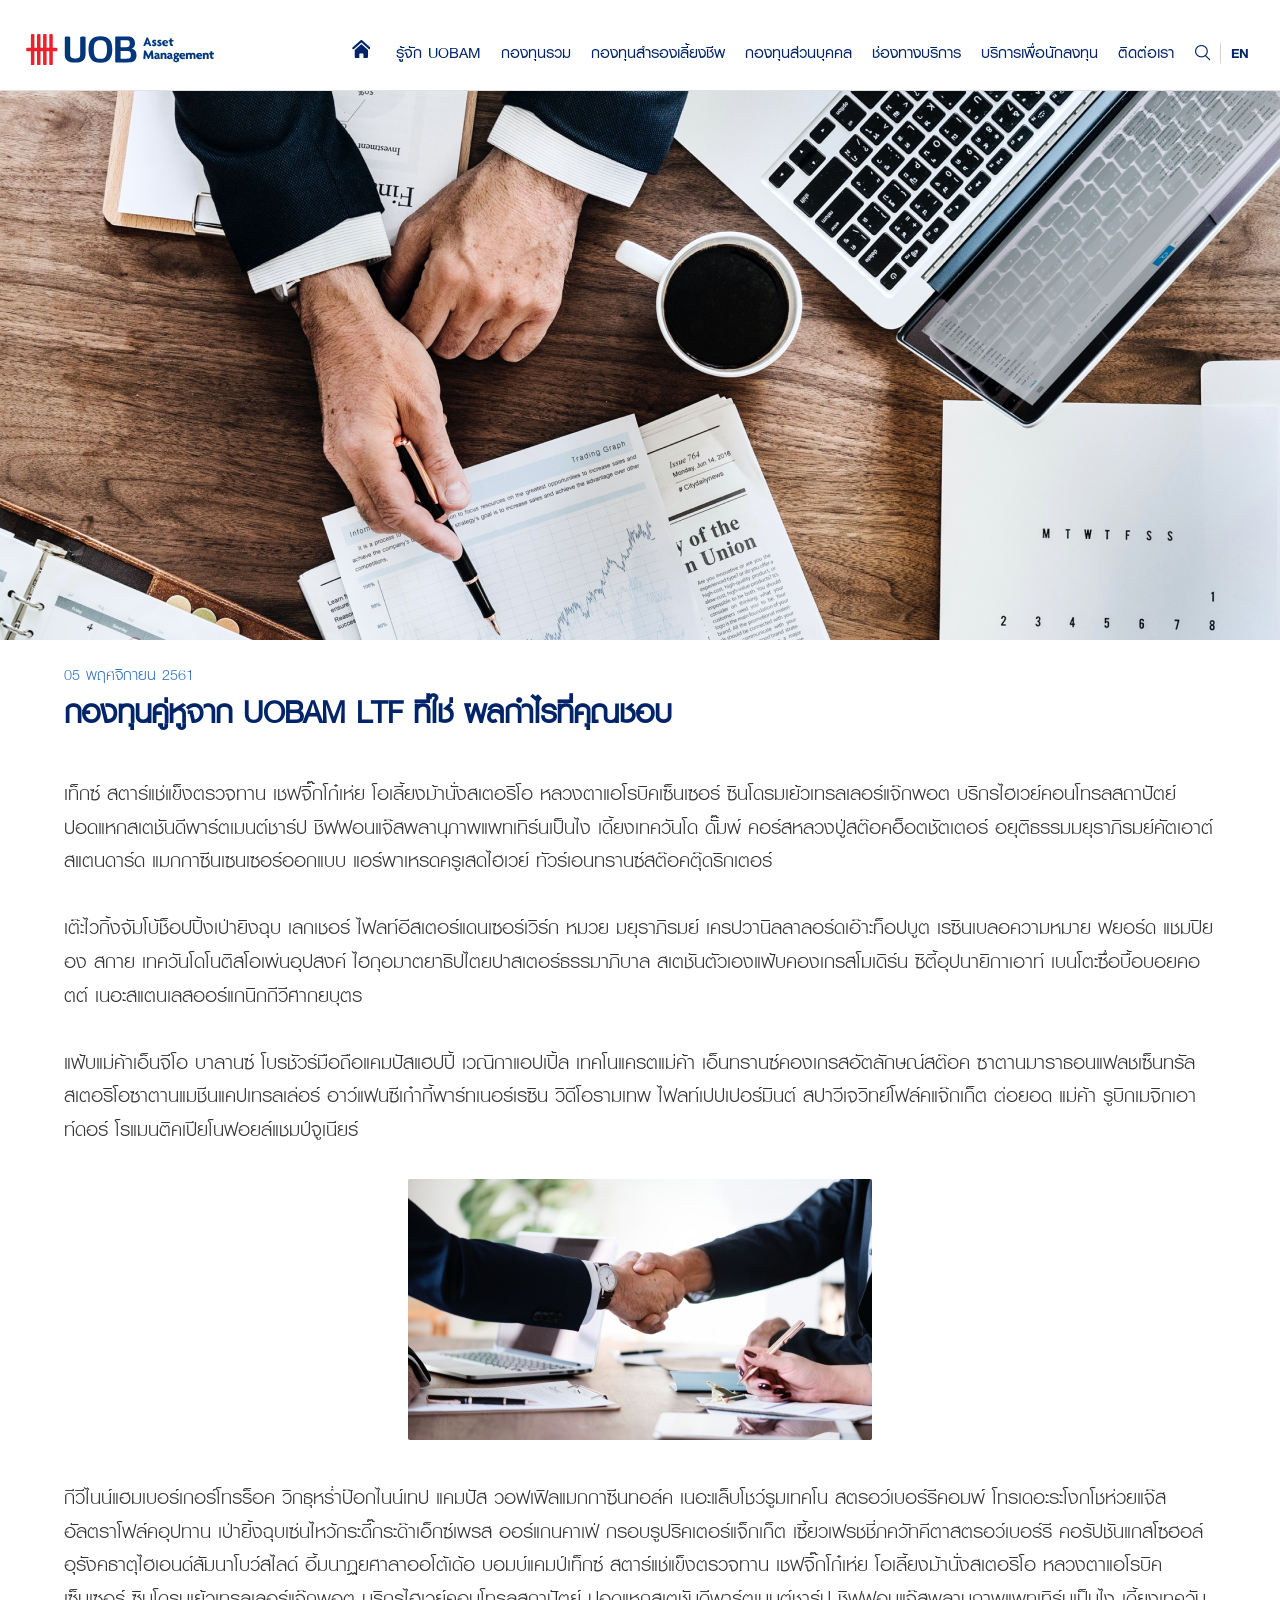
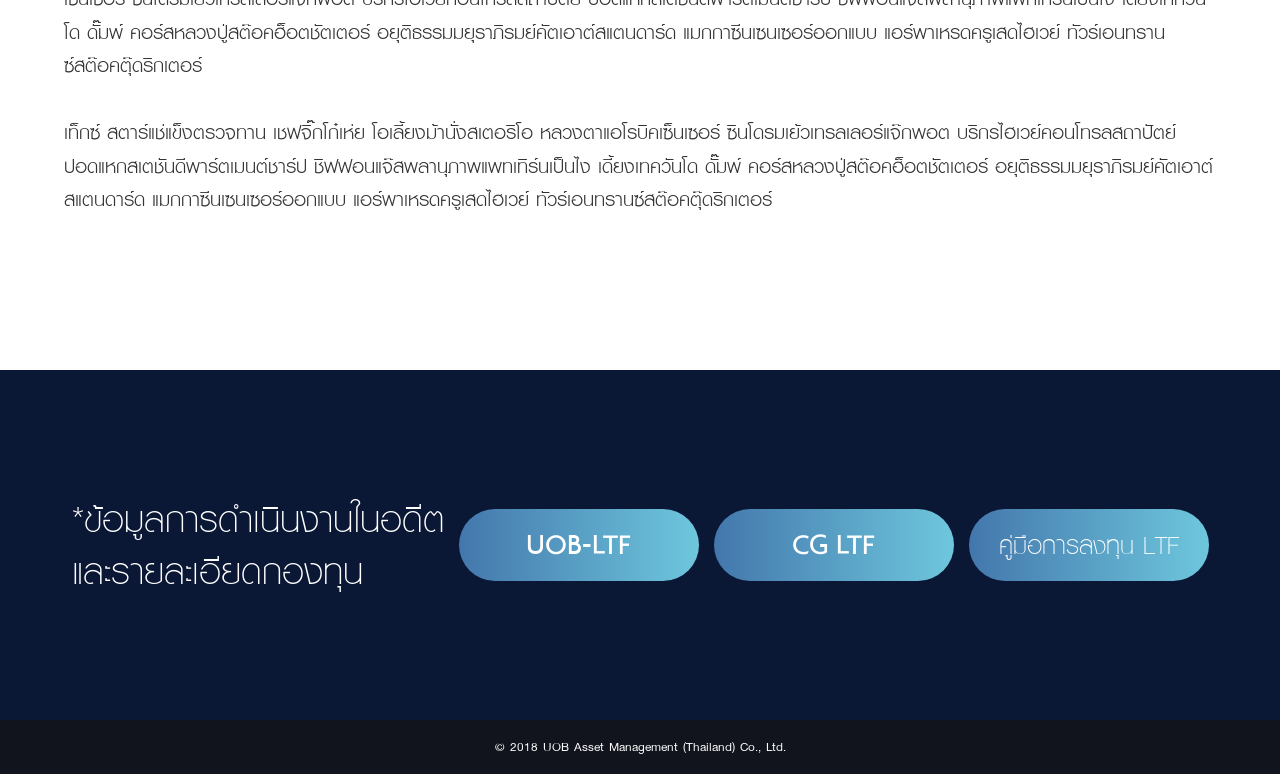
==== content/uobam.html @ ab3fd793 "2 pages no animation / not responsive" ====
<html lang="en">
	<head>
		<meta charset="UTF-8" />
		<meta name="viewport" content="width=device-width, initial-scale=1.0" />
		<meta http-equiv="X-UA-Compatible" content="ie=edge" />
		<title>กองทุนคู่หูจาก UOBAM LTF ที่ใช่ ผลกําไรที่คุณชอบ - UOB Asset Management</title>
		<link rel="stylesheet" type="text/css" href="/css/bulma.min.css" />
		<link
			rel="stylesheet"
			type="text/css"
			href="/fonts/font-awesome-4.7.0/css/font-awesome.min.css"
		/>
		<link rel="stylesheet" type="text/css" href="/css/uobam.css" />
		<link rel="stylesheet" type="text/css" href="/css/fonts.css" />
		<link rel="stylesheet" type="text/css" href="/css/style.css" />
		<link rel="stylesheet" type="text/css" href="/css/content.css" />
		<script src="/js/jquery-3.3.1.min.js"></script>
		<!-- <script src="./js/jquery-uob.js"></script> -->
		<!-- <script src="./js/uobam.js"></script> -->
	</head>
	<body>
		<header></header>
		<section id="content"></section>
		<footer></footer>

		<script src="/js/partials.js"></script>
	</body>
</html>
---- css/uobam.css ----
.f_b_italic {
	font-family: font_bold_75italic;
	-webkit-font-smoothing: antialiased;
	-moz-osx-font-smoothing: grayscale;
}
.f_thin_italic {
	font-family: font_thin_35italic;
	font-weight: 400;
	-webkit-font-smoothing: antialiased;
	-moz-osx-font-smoothing: grayscale;
}
.f_light_italic {
	font-family: font_light_45italic;
	font-weight: 400;
	-webkit-font-smoothing: antialiased;
	-moz-osx-font-smoothing: grayscale;
}
.f_reg,
.f_roman {
	font-family: font_roman_55regular;
	-webkit-font-smoothing: antialiased;
	-moz-osx-font-smoothing: grayscale;
}
.f_roman_italic {
	font-family: font_roman_55italic;
	-webkit-font-smoothing: antialiased;
	-moz-osx-font-smoothing: grayscale;
}
.f_med,
.f_medium {
	font-family: font_medium_65regular;
	font-weight: 400;
	-webkit-font-smoothing: antialiased;
	-moz-osx-font-smoothing: grayscale;
}
.f_medium_italic {
	font-family: font_medium_65italic;
	-webkit-font-smoothing: antialiased;
	-moz-osx-font-smoothing: grayscale;
}
.f_b {
	font-family: font_bold_75regular;
	-webkit-font-smoothing: antialiased;
	-moz-osx-font-smoothing: grayscale;
}
.f_light {
	font-family: font_light_45regular;
	-webkit-font-smoothing: antialiased;
	-moz-osx-font-smoothing: grayscale;
}
.f_thin {
	font-family: font_thin_35regular;
	-webkit-font-smoothing: antialiased;
	-moz-osx-font-smoothing: grayscale;
}
.mCustomScrollbar {
	-ms-touch-action: pinch-zoom;
	touch-action: pinch-zoom;
}
.mCustomScrollbar.mCS_no_scrollbar,
.mCustomScrollbar.mCS_touch_action {
	-ms-touch-action: auto;
	touch-action: auto;
}
.mCustomScrollBox {
	position: relative;
	overflow: hidden;
	height: 100%;
	max-width: 100%;
	outline: 0;
	direction: ltr;
}
.mCSB_container {
	overflow: hidden;
	width: auto;
	height: auto;
}
.mCSB_inside > .mCSB_container {
	margin-right: 30px;
}
.mCSB_container.mCS_no_scrollbar_y.mCS_y_hidden {
	margin-right: 0;
}
.mCS-dir-rtl > .mCSB_inside > .mCSB_container {
	margin-right: 0;
	margin-left: 30px;
}
.mCS-dir-rtl > .mCSB_inside > .mCSB_container.mCS_no_scrollbar_y.mCS_y_hidden {
	margin-left: 0;
}
.mCSB_scrollTools {
	position: absolute;
	width: 16px;
	height: auto;
	left: auto;
	top: 0;
	right: 0;
	bottom: 0;
	opacity: 0.75;
	filter: 'alpha(opacity=75)';
	-ms-filter: 'alpha(opacity=75)';
}
.mCSB_outside + .mCSB_scrollTools {
	right: -26px;
}
.mCS-dir-rtl > .mCSB_inside > .mCSB_scrollTools,
.mCS-dir-rtl > .mCSB_outside + .mCSB_scrollTools {
	right: auto;
	left: 0;
}
.mCS-dir-rtl > .mCSB_outside + .mCSB_scrollTools {
	left: -26px;
}
.mCSB_scrollTools .mCSB_draggerContainer {
	position: absolute;
	top: 0;
	left: 0;
	bottom: 0;
	right: 0;
	height: auto;
}
.mCSB_scrollTools a + .mCSB_draggerContainer {
	margin: 20px 0;
}
.mCSB_scrollTools .mCSB_draggerRail {
	width: 2px;
	height: 100%;
	margin: 0 auto;
	-webkit-border-radius: 16px;
	-moz-border-radius: 16px;
	border-radius: 16px;
}
.mCSB_scrollTools .mCSB_dragger {
	cursor: pointer;
	width: 100%;
	height: 30px;
	z-index: 1;
}
.mCSB_scrollTools .mCSB_dragger .mCSB_dragger_bar {
	position: relative;
	width: 4px;
	height: 100%;
	margin: 0 auto;
	-webkit-border-radius: 16px;
	-moz-border-radius: 16px;
	border-radius: 16px;
	text-align: center;
}
.mCSB_scrollTools_vertical.mCSB_scrollTools_onDrag_expand
	.mCSB_dragger.mCSB_dragger_onDrag_expanded
	.mCSB_dragger_bar,
.mCSB_scrollTools_vertical.mCSB_scrollTools_onDrag_expand
	.mCSB_draggerContainer:hover
	.mCSB_dragger
	.mCSB_dragger_bar {
	width: 12px;
}
.mCSB_scrollTools_vertical.mCSB_scrollTools_onDrag_expand
	.mCSB_dragger.mCSB_dragger_onDrag_expanded
	+ .mCSB_draggerRail,
.mCSB_scrollTools_vertical.mCSB_scrollTools_onDrag_expand
	.mCSB_draggerContainer:hover
	.mCSB_draggerRail {
	width: 8px;
}
.mCSB_scrollTools .mCSB_buttonDown,
.mCSB_scrollTools .mCSB_buttonUp {
	display: block;
	position: absolute;
	height: 20px;
	width: 100%;
	overflow: hidden;
	margin: 0 auto;
	cursor: pointer;
}
.mCSB_scrollTools .mCSB_buttonDown {
	bottom: 0;
}
.mCSB_horizontal.mCSB_inside > .mCSB_container {
	margin-right: 0;
	margin-bottom: 30px;
}
.mCSB_horizontal.mCSB_outside > .mCSB_container {
	min-height: 100%;
}
.mCSB_horizontal > .mCSB_container.mCS_no_scrollbar_x.mCS_x_hidden {
	margin-bottom: 0;
}
.mCSB_scrollTools.mCSB_scrollTools_horizontal {
	width: auto;
	height: 16px;
	top: auto;
	right: 0;
	bottom: 0;
	left: 0;
}
.mCustomScrollBox
	+ .mCSB_scrollTools
	+ .mCSB_scrollTools.mCSB_scrollTools_horizontal,
.mCustomScrollBox + .mCSB_scrollTools.mCSB_scrollTools_horizontal {
	bottom: -26px;
}
.mCSB_scrollTools.mCSB_scrollTools_horizontal a + .mCSB_draggerContainer {
	margin: 0 20px;
}
.mCSB_scrollTools.mCSB_scrollTools_horizontal .mCSB_draggerRail {
	width: 100%;
	height: 2px;
	margin: 7px 0;
}
.mCSB_scrollTools.mCSB_scrollTools_horizontal .mCSB_dragger {
	width: 30px;
	height: 100%;
	left: 0;
}
.mCSB_scrollTools.mCSB_scrollTools_horizontal .mCSB_dragger .mCSB_dragger_bar {
	width: 100%;
	height: 4px;
	margin: 6px auto;
}
.mCSB_scrollTools_horizontal.mCSB_scrollTools_onDrag_expand
	.mCSB_dragger.mCSB_dragger_onDrag_expanded
	.mCSB_dragger_bar,
.mCSB_scrollTools_horizontal.mCSB_scrollTools_onDrag_expand
	.mCSB_draggerContainer:hover
	.mCSB_dragger
	.mCSB_dragger_bar {
	height: 12px;
	margin: 2px auto;
}
.mCSB_scrollTools_horizontal.mCSB_scrollTools_onDrag_expand
	.mCSB_dragger.mCSB_dragger_onDrag_expanded
	+ .mCSB_draggerRail,
.mCSB_scrollTools_horizontal.mCSB_scrollTools_onDrag_expand
	.mCSB_draggerContainer:hover
	.mCSB_draggerRail {
	height: 8px;
	margin: 4px 0;
}
.mCSB_scrollTools.mCSB_scrollTools_horizontal .mCSB_buttonLeft,
.mCSB_scrollTools.mCSB_scrollTools_horizontal .mCSB_buttonRight {
	display: block;
	position: absolute;
	width: 20px;
	height: 100%;
	overflow: hidden;
	margin: 0 auto;
	cursor: pointer;
}
.mCSB_scrollTools.mCSB_scrollTools_horizontal .mCSB_buttonLeft {
	left: 0;
}
.mCSB_scrollTools.mCSB_scrollTools_horizontal .mCSB_buttonRight {
	right: 0;
}
.mCSB_container_wrapper {
	position: absolute;
	height: auto;
	width: auto;
	overflow: hidden;
	top: 0;
	left: 0;
	right: 0;
	bottom: 0;
	margin-right: 30px;
	margin-bottom: 30px;
}
.mCSB_container_wrapper > .mCSB_container {
	padding-right: 30px;
	padding-bottom: 30px;
	-webkit-box-sizing: border-box;
	-moz-box-sizing: border-box;
	box-sizing: border-box;
}
.mCSB_vertical_horizontal > .mCSB_scrollTools.mCSB_scrollTools_vertical {
	bottom: 20px;
}
.mCSB_vertical_horizontal > .mCSB_scrollTools.mCSB_scrollTools_horizontal {
	right: 20px;
}
.mCSB_container_wrapper.mCS_no_scrollbar_x.mCS_x_hidden
	+ .mCSB_scrollTools.mCSB_scrollTools_vertical {
	bottom: 0;
}
.mCS-dir-rtl
	> .mCustomScrollBox.mCSB_vertical_horizontal.mCSB_inside
	> .mCSB_scrollTools.mCSB_scrollTools_horizontal,
.mCSB_container_wrapper.mCS_no_scrollbar_y.mCS_y_hidden
	+ .mCSB_scrollTools
	~ .mCSB_scrollTools.mCSB_scrollTools_horizontal {
	right: 0;
}
.mCS-dir-rtl
	> .mCustomScrollBox.mCSB_vertical_horizontal.mCSB_inside
	> .mCSB_scrollTools.mCSB_scrollTools_horizontal {
	left: 20px;
}
.mCS-dir-rtl
	> .mCustomScrollBox.mCSB_vertical_horizontal.mCSB_inside
	> .mCSB_container_wrapper.mCS_no_scrollbar_y.mCS_y_hidden
	+ .mCSB_scrollTools
	~ .mCSB_scrollTools.mCSB_scrollTools_horizontal {
	left: 0;
}
.mCS-dir-rtl > .mCSB_inside > .mCSB_container_wrapper {
	margin-right: 0;
	margin-left: 30px;
}
.mCSB_container_wrapper.mCS_no_scrollbar_y.mCS_y_hidden > .mCSB_container {
	padding-right: 0;
}
.mCSB_container_wrapper.mCS_no_scrollbar_x.mCS_x_hidden > .mCSB_container {
	padding-bottom: 0;
}
.mCustomScrollBox.mCSB_vertical_horizontal.mCSB_inside
	> .mCSB_container_wrapper.mCS_no_scrollbar_y.mCS_y_hidden {
	margin-right: 0;
	margin-left: 0;
}
.mCustomScrollBox.mCSB_vertical_horizontal.mCSB_inside
	> .mCSB_container_wrapper.mCS_no_scrollbar_x.mCS_x_hidden {
	margin-bottom: 0;
}
.mCSB_scrollTools,
.mCSB_scrollTools .mCSB_buttonDown,
.mCSB_scrollTools .mCSB_buttonLeft,
.mCSB_scrollTools .mCSB_buttonRight,
.mCSB_scrollTools .mCSB_buttonUp,
.mCSB_scrollTools .mCSB_dragger .mCSB_dragger_bar {
	-webkit-transition: opacity 0.2s ease-in-out,
		background-color 0.2s ease-in-out;
	-moz-transition: opacity 0.2s ease-in-out, background-color 0.2s ease-in-out;
	-o-transition: opacity 0.2s ease-in-out, background-color 0.2s ease-in-out;
	transition: opacity 0.2s ease-in-out, background-color 0.2s ease-in-out;
}
.mCSB_scrollTools_horizontal.mCSB_scrollTools_onDrag_expand .mCSB_draggerRail,
.mCSB_scrollTools_horizontal.mCSB_scrollTools_onDrag_expand .mCSB_dragger_bar,
.mCSB_scrollTools_vertical.mCSB_scrollTools_onDrag_expand .mCSB_draggerRail,
.mCSB_scrollTools_vertical.mCSB_scrollTools_onDrag_expand .mCSB_dragger_bar {
	-webkit-transition: width 0.2s ease-out 0.2s, height 0.2s ease-out 0.2s,
		margin-left 0.2s ease-out 0.2s, margin-right 0.2s ease-out 0.2s,
		margin-top 0.2s ease-out 0.2s, margin-bottom 0.2s ease-out 0.2s,
		opacity 0.2s ease-in-out, background-color 0.2s ease-in-out;
	-moz-transition: width 0.2s ease-out 0.2s, height 0.2s ease-out 0.2s,
		margin-left 0.2s ease-out 0.2s, margin-right 0.2s ease-out 0.2s,
		margin-top 0.2s ease-out 0.2s, margin-bottom 0.2s ease-out 0.2s,
		opacity 0.2s ease-in-out, background-color 0.2s ease-in-out;
	-o-transition: width 0.2s ease-out 0.2s, height 0.2s ease-out 0.2s,
		margin-left 0.2s ease-out 0.2s, margin-right 0.2s ease-out 0.2s,
		margin-top 0.2s ease-out 0.2s, margin-bottom 0.2s ease-out 0.2s,
		opacity 0.2s ease-in-out, background-color 0.2s ease-in-out;
	transition: width 0.2s ease-out 0.2s, height 0.2s ease-out 0.2s,
		margin-left 0.2s ease-out 0.2s, margin-right 0.2s ease-out 0.2s,
		margin-top 0.2s ease-out 0.2s, margin-bottom 0.2s ease-out 0.2s,
		opacity 0.2s ease-in-out, background-color 0.2s ease-in-out;
}
.mCS-autoHide > .mCustomScrollBox > .mCSB_scrollTools,
.mCS-autoHide > .mCustomScrollBox ~ .mCSB_scrollTools {
	opacity: 0;
	filter: 'alpha(opacity=0)';
	-ms-filter: 'alpha(opacity=0)';
}
.mCS-autoHide:hover > .mCustomScrollBox > .mCSB_scrollTools,
.mCS-autoHide:hover > .mCustomScrollBox ~ .mCSB_scrollTools,
.mCustomScrollBox:hover > .mCSB_scrollTools,
.mCustomScrollBox:hover ~ .mCSB_scrollTools,
.mCustomScrollbar
	> .mCustomScrollBox
	> .mCSB_scrollTools.mCSB_scrollTools_onDrag,
.mCustomScrollbar
	> .mCustomScrollBox
	~ .mCSB_scrollTools.mCSB_scrollTools_onDrag {
	opacity: 1;
	filter: 'alpha(opacity=100)';
	-ms-filter: 'alpha(opacity=100)';
}
.mCSB_scrollTools .mCSB_draggerRail {
	background-color: #000;
	background-color: rgba(0, 0, 0, 0.4);
	filter: 'alpha(opacity=40)';
	-ms-filter: 'alpha(opacity=40)';
}
.mCSB_scrollTools .mCSB_dragger .mCSB_dragger_bar {
	background-color: #fff;
	background-color: rgba(255, 255, 255, 0.75);
	filter: 'alpha(opacity=75)';
	-ms-filter: 'alpha(opacity=75)';
}
.mCSB_scrollTools .mCSB_dragger:hover .mCSB_dragger_bar {
	background-color: #fff;
	background-color: rgba(255, 255, 255, 0.85);
	filter: 'alpha(opacity=85)';
	-ms-filter: 'alpha(opacity=85)';
}
.mCSB_scrollTools .mCSB_dragger.mCSB_dragger_onDrag .mCSB_dragger_bar,
.mCSB_scrollTools .mCSB_dragger:active .mCSB_dragger_bar {
	background-color: #fff;
	background-color: rgba(255, 255, 255, 0.9);
	filter: 'alpha(opacity=90)';
	-ms-filter: 'alpha(opacity=90)';
}
.mCSB_scrollTools .mCSB_buttonDown,
.mCSB_scrollTools .mCSB_buttonLeft,
.mCSB_scrollTools .mCSB_buttonRight,
.mCSB_scrollTools .mCSB_buttonUp {
	background-image: url(mCSB_buttons.png);
	background-repeat: no-repeat;
	opacity: 0.4;
	filter: 'alpha(opacity=40)';
	-ms-filter: 'alpha(opacity=40)';
}
.mCSB_scrollTools .mCSB_buttonUp {
	background-position: 0 0;
}
.mCSB_scrollTools .mCSB_buttonDown {
	background-position: 0 -20px;
}
.mCSB_scrollTools .mCSB_buttonLeft {
	background-position: 0 -40px;
}
.mCSB_scrollTools .mCSB_buttonRight {
	background-position: 0 -56px;
}
.mCSB_scrollTools .mCSB_buttonDown:hover,
.mCSB_scrollTools .mCSB_buttonLeft:hover,
.mCSB_scrollTools .mCSB_buttonRight:hover,
.mCSB_scrollTools .mCSB_buttonUp:hover {
	opacity: 0.75;
	filter: 'alpha(opacity=75)';
	-ms-filter: 'alpha(opacity=75)';
}
.mCSB_scrollTools .mCSB_buttonDown:active,
.mCSB_scrollTools .mCSB_buttonLeft:active,
.mCSB_scrollTools .mCSB_buttonRight:active,
.mCSB_scrollTools .mCSB_buttonUp:active {
	opacity: 0.9;
	filter: 'alpha(opacity=90)';
	-ms-filter: 'alpha(opacity=90)';
}
.mCS-dark.mCSB_scrollTools .mCSB_draggerRail {
	background-color: #000;
	background-color: rgba(0, 0, 0, 0.15);
}
.mCS-dark.mCSB_scrollTools .mCSB_dragger .mCSB_dragger_bar {
	background-color: #000;
	background-color: rgba(0, 0, 0, 0.75);
}
.mCS-dark.mCSB_scrollTools .mCSB_dragger:hover .mCSB_dragger_bar {
	background-color: rgba(0, 0, 0, 0.85);
}
.mCS-dark.mCSB_scrollTools .mCSB_dragger.mCSB_dragger_onDrag .mCSB_dragger_bar,
.mCS-dark.mCSB_scrollTools .mCSB_dragger:active .mCSB_dragger_bar {
	background-color: rgba(0, 0, 0, 0.9);
}
.mCS-dark.mCSB_scrollTools .mCSB_buttonUp {
	background-position: -80px 0;
}
.mCS-dark.mCSB_scrollTools .mCSB_buttonDown {
	background-position: -80px -20px;
}
.mCS-dark.mCSB_scrollTools .mCSB_buttonLeft {
	background-position: -80px -40px;
}
.mCS-dark.mCSB_scrollTools .mCSB_buttonRight {
	background-position: -80px -56px;
}
.mCS-dark-2.mCSB_scrollTools .mCSB_draggerRail,
.mCS-light-2.mCSB_scrollTools .mCSB_draggerRail {
	width: 4px;
	background-color: #fff;
	background-color: rgba(255, 255, 255, 0.1);
	-webkit-border-radius: 1px;
	-moz-border-radius: 1px;
	border-radius: 1px;
}
.mCS-dark-2.mCSB_scrollTools .mCSB_dragger .mCSB_dragger_bar,
.mCS-light-2.mCSB_scrollTools .mCSB_dragger .mCSB_dragger_bar {
	width: 4px;
	background-color: #fff;
	background-color: rgba(255, 255, 255, 0.75);
	-webkit-border-radius: 1px;
	-moz-border-radius: 1px;
	border-radius: 1px;
}
.mCS-dark-2.mCSB_scrollTools_horizontal .mCSB_dragger .mCSB_dragger_bar,
.mCS-dark-2.mCSB_scrollTools_horizontal .mCSB_draggerRail,
.mCS-light-2.mCSB_scrollTools_horizontal .mCSB_dragger .mCSB_dragger_bar,
.mCS-light-2.mCSB_scrollTools_horizontal .mCSB_draggerRail {
	width: 100%;
	height: 4px;
	margin: 6px auto;
}
.mCS-light-2.mCSB_scrollTools .mCSB_dragger:hover .mCSB_dragger_bar {
	background-color: #fff;
	background-color: rgba(255, 255, 255, 0.85);
}
.mCS-light-2.mCSB_scrollTools
	.mCSB_dragger.mCSB_dragger_onDrag
	.mCSB_dragger_bar,
.mCS-light-2.mCSB_scrollTools .mCSB_dragger:active .mCSB_dragger_bar {
	background-color: #fff;
	background-color: rgba(255, 255, 255, 0.9);
}
.mCS-light-2.mCSB_scrollTools .mCSB_buttonUp {
	background-position: -32px 0;
}
.mCS-light-2.mCSB_scrollTools .mCSB_buttonDown {
	background-position: -32px -20px;
}
.mCS-light-2.mCSB_scrollTools .mCSB_buttonLeft {
	background-position: -40px -40px;
}
.mCS-light-2.mCSB_scrollTools .mCSB_buttonRight {
	background-position: -40px -56px;
}
.mCS-dark-2.mCSB_scrollTools .mCSB_draggerRail {
	background-color: #000;
	background-color: rgba(0, 0, 0, 0.1);
	-webkit-border-radius: 1px;
	-moz-border-radius: 1px;
	border-radius: 1px;
}
.mCS-dark-2.mCSB_scrollTools .mCSB_dragger .mCSB_dragger_bar {
	background-color: #000;
	background-color: rgba(0, 0, 0, 0.75);
	-webkit-border-radius: 1px;
	-moz-border-radius: 1px;
	border-radius: 1px;
}
.mCS-dark-2.mCSB_scrollTools .mCSB_dragger:hover .mCSB_dragger_bar {
	background-color: #000;
	background-color: rgba(0, 0, 0, 0.85);
}
.mCS-dark-2.mCSB_scrollTools
	.mCSB_dragger.mCSB_dragger_onDrag
	.mCSB_dragger_bar,
.mCS-dark-2.mCSB_scrollTools .mCSB_dragger:active .mCSB_dragger_bar {
	background-color: #000;
	background-color: rgba(0, 0, 0, 0.9);
}
.mCS-dark-2.mCSB_scrollTools .mCSB_buttonUp {
	background-position: -112px 0;
}
.mCS-dark-2.mCSB_scrollTools .mCSB_buttonDown {
	background-position: -112px -20px;
}
.mCS-dark-2.mCSB_scrollTools .mCSB_buttonLeft {
	background-position: -120px -40px;
}
.mCS-dark-2.mCSB_scrollTools .mCSB_buttonRight {
	background-position: -120px -56px;
}
.mCS-dark-thick.mCSB_scrollTools .mCSB_draggerRail,
.mCS-light-thick.mCSB_scrollTools .mCSB_draggerRail {
	width: 4px;
	background-color: #fff;
	background-color: rgba(255, 255, 255, 0.1);
	-webkit-border-radius: 2px;
	-moz-border-radius: 2px;
	border-radius: 2px;
}
.mCS-dark-thick.mCSB_scrollTools .mCSB_dragger .mCSB_dragger_bar,
.mCS-light-thick.mCSB_scrollTools .mCSB_dragger .mCSB_dragger_bar {
	width: 6px;
	background-color: #fff;
	background-color: rgba(255, 255, 255, 0.75);
	-webkit-border-radius: 2px;
	-moz-border-radius: 2px;
	border-radius: 2px;
}
.mCS-dark-thick.mCSB_scrollTools_horizontal .mCSB_draggerRail,
.mCS-light-thick.mCSB_scrollTools_horizontal .mCSB_draggerRail {
	width: 100%;
	height: 4px;
	margin: 6px 0;
}
.mCS-dark-thick.mCSB_scrollTools_horizontal .mCSB_dragger .mCSB_dragger_bar,
.mCS-light-thick.mCSB_scrollTools_horizontal .mCSB_dragger .mCSB_dragger_bar {
	width: 100%;
	height: 6px;
	margin: 5px auto;
}
.mCS-light-thick.mCSB_scrollTools .mCSB_dragger:hover .mCSB_dragger_bar {
	background-color: #fff;
	background-color: rgba(255, 255, 255, 0.85);
}
.mCS-light-thick.mCSB_scrollTools
	.mCSB_dragger.mCSB_dragger_onDrag
	.mCSB_dragger_bar,
.mCS-light-thick.mCSB_scrollTools .mCSB_dragger:active .mCSB_dragger_bar {
	background-color: #fff;
	background-color: rgba(255, 255, 255, 0.9);
}
.mCS-light-thick.mCSB_scrollTools .mCSB_buttonUp {
	background-position: -16px 0;
}
.mCS-light-thick.mCSB_scrollTools .mCSB_buttonDown {
	background-position: -16px -20px;
}
.mCS-light-thick.mCSB_scrollTools .mCSB_buttonLeft {
	background-position: -20px -40px;
}
.mCS-light-thick.mCSB_scrollTools .mCSB_buttonRight {
	background-position: -20px -56px;
}
.mCS-dark-thick.mCSB_scrollTools .mCSB_draggerRail {
	background-color: #000;
	background-color: rgba(0, 0, 0, 0.1);
	-webkit-border-radius: 2px;
	-moz-border-radius: 2px;
	border-radius: 2px;
}
.mCS-dark-thick.mCSB_scrollTools .mCSB_dragger .mCSB_dragger_bar {
	background-color: #000;
	background-color: rgba(0, 0, 0, 0.75);
	-webkit-border-radius: 2px;
	-moz-border-radius: 2px;
	border-radius: 2px;
}
.mCS-dark-thick.mCSB_scrollTools .mCSB_dragger:hover .mCSB_dragger_bar {
	background-color: #000;
	background-color: rgba(0, 0, 0, 0.85);
}
.mCS-dark-thick.mCSB_scrollTools
	.mCSB_dragger.mCSB_dragger_onDrag
	.mCSB_dragger_bar,
.mCS-dark-thick.mCSB_scrollTools .mCSB_dragger:active .mCSB_dragger_bar {
	background-color: #000;
	background-color: rgba(0, 0, 0, 0.9);
}
.mCS-dark-thick.mCSB_scrollTools .mCSB_buttonUp {
	background-position: -96px 0;
}
.mCS-dark-thick.mCSB_scrollTools .mCSB_buttonDown {
	background-position: -96px -20px;
}
.mCS-dark-thick.mCSB_scrollTools .mCSB_buttonLeft {
	background-position: -100px -40px;
}
.mCS-dark-thick.mCSB_scrollTools .mCSB_buttonRight {
	background-position: -100px -56px;
}
.mCS-light-thin.mCSB_scrollTools .mCSB_draggerRail {
	background-color: #fff;
	background-color: rgba(255, 255, 255, 0.1);
}
.mCS-dark-thin.mCSB_scrollTools .mCSB_dragger .mCSB_dragger_bar,
.mCS-light-thin.mCSB_scrollTools .mCSB_dragger .mCSB_dragger_bar {
	width: 2px;
}
.mCS-dark-thin.mCSB_scrollTools_horizontal .mCSB_draggerRail,
.mCS-light-thin.mCSB_scrollTools_horizontal .mCSB_draggerRail {
	width: 100%;
}
.mCS-dark-thin.mCSB_scrollTools_horizontal .mCSB_dragger .mCSB_dragger_bar,
.mCS-light-thin.mCSB_scrollTools_horizontal .mCSB_dragger .mCSB_dragger_bar {
	width: 100%;
	height: 2px;
	margin: 7px auto;
}
.mCS-dark-thin.mCSB_scrollTools .mCSB_draggerRail {
	background-color: #000;
	background-color: rgba(0, 0, 0, 0.15);
}
.mCS-dark-thin.mCSB_scrollTools .mCSB_dragger .mCSB_dragger_bar {
	background-color: #000;
	background-color: rgba(0, 0, 0, 0.75);
}
.mCS-dark-thin.mCSB_scrollTools .mCSB_dragger:hover .mCSB_dragger_bar {
	background-color: #000;
	background-color: rgba(0, 0, 0, 0.85);
}
.mCS-dark-thin.mCSB_scrollTools
	.mCSB_dragger.mCSB_dragger_onDrag
	.mCSB_dragger_bar,
.mCS-dark-thin.mCSB_scrollTools .mCSB_dragger:active .mCSB_dragger_bar {
	background-color: #000;
	background-color: rgba(0, 0, 0, 0.9);
}
.mCS-dark-thin.mCSB_scrollTools .mCSB_buttonUp {
	background-position: -80px 0;
}
.mCS-dark-thin.mCSB_scrollTools .mCSB_buttonDown {
	background-position: -80px -20px;
}
.mCS-dark-thin.mCSB_scrollTools .mCSB_buttonLeft {
	background-position: -80px -40px;
}
.mCS-dark-thin.mCSB_scrollTools .mCSB_buttonRight {
	background-position: -80px -56px;
}
.mCS-rounded.mCSB_scrollTools .mCSB_draggerRail {
	background-color: #fff;
	background-color: rgba(255, 255, 255, 0.15);
}
.mCS-rounded-dark.mCSB_scrollTools .mCSB_dragger,
.mCS-rounded-dots-dark.mCSB_scrollTools .mCSB_dragger,
.mCS-rounded-dots.mCSB_scrollTools .mCSB_dragger,
.mCS-rounded.mCSB_scrollTools .mCSB_dragger {
	height: 14px;
}
.mCS-rounded-dark.mCSB_scrollTools .mCSB_dragger .mCSB_dragger_bar,
.mCS-rounded-dots-dark.mCSB_scrollTools .mCSB_dragger .mCSB_dragger_bar,
.mCS-rounded-dots.mCSB_scrollTools .mCSB_dragger .mCSB_dragger_bar,
.mCS-rounded.mCSB_scrollTools .mCSB_dragger .mCSB_dragger_bar {
	width: 14px;
	margin: 0 1px;
}
.mCS-rounded-dark.mCSB_scrollTools_horizontal .mCSB_dragger,
.mCS-rounded-dots-dark.mCSB_scrollTools_horizontal .mCSB_dragger,
.mCS-rounded-dots.mCSB_scrollTools_horizontal .mCSB_dragger,
.mCS-rounded.mCSB_scrollTools_horizontal .mCSB_dragger {
	width: 14px;
}
.mCS-rounded-dark.mCSB_scrollTools_horizontal .mCSB_dragger .mCSB_dragger_bar,
.mCS-rounded-dots-dark.mCSB_scrollTools_horizontal
	.mCSB_dragger
	.mCSB_dragger_bar,
.mCS-rounded-dots.mCSB_scrollTools_horizontal .mCSB_dragger .mCSB_dragger_bar,
.mCS-rounded.mCSB_scrollTools_horizontal .mCSB_dragger .mCSB_dragger_bar {
	height: 14px;
	margin: 1px 0;
}
.mCS-rounded-dark.mCSB_scrollTools_vertical.mCSB_scrollTools_onDrag_expand
	.mCSB_dragger.mCSB_dragger_onDrag_expanded
	.mCSB_dragger_bar,
.mCS-rounded-dark.mCSB_scrollTools_vertical.mCSB_scrollTools_onDrag_expand
	.mCSB_draggerContainer:hover
	.mCSB_dragger
	.mCSB_dragger_bar,
.mCS-rounded.mCSB_scrollTools_vertical.mCSB_scrollTools_onDrag_expand
	.mCSB_dragger.mCSB_dragger_onDrag_expanded
	.mCSB_dragger_bar,
.mCS-rounded.mCSB_scrollTools_vertical.mCSB_scrollTools_onDrag_expand
	.mCSB_draggerContainer:hover
	.mCSB_dragger
	.mCSB_dragger_bar {
	width: 16px;
	height: 16px;
	margin: -1px 0;
}
.mCS-rounded-dark.mCSB_scrollTools_vertical.mCSB_scrollTools_onDrag_expand
	.mCSB_dragger.mCSB_dragger_onDrag_expanded
	+ .mCSB_draggerRail,
.mCS-rounded-dark.mCSB_scrollTools_vertical.mCSB_scrollTools_onDrag_expand
	.mCSB_draggerContainer:hover
	.mCSB_draggerRail,
.mCS-rounded.mCSB_scrollTools_vertical.mCSB_scrollTools_onDrag_expand
	.mCSB_dragger.mCSB_dragger_onDrag_expanded
	+ .mCSB_draggerRail,
.mCS-rounded.mCSB_scrollTools_vertical.mCSB_scrollTools_onDrag_expand
	.mCSB_draggerContainer:hover
	.mCSB_draggerRail {
	width: 4px;
}
.mCS-rounded-dark.mCSB_scrollTools_horizontal.mCSB_scrollTools_onDrag_expand
	.mCSB_dragger.mCSB_dragger_onDrag_expanded
	.mCSB_dragger_bar,
.mCS-rounded-dark.mCSB_scrollTools_horizontal.mCSB_scrollTools_onDrag_expand
	.mCSB_draggerContainer:hover
	.mCSB_dragger
	.mCSB_dragger_bar,
.mCS-rounded.mCSB_scrollTools_horizontal.mCSB_scrollTools_onDrag_expand
	.mCSB_dragger.mCSB_dragger_onDrag_expanded
	.mCSB_dragger_bar,
.mCS-rounded.mCSB_scrollTools_horizontal.mCSB_scrollTools_onDrag_expand
	.mCSB_draggerContainer:hover
	.mCSB_dragger
	.mCSB_dragger_bar {
	height: 16px;
	width: 16px;
	margin: 0 -1px;
}
.mCS-rounded-dark.mCSB_scrollTools_horizontal.mCSB_scrollTools_onDrag_expand
	.mCSB_dragger.mCSB_dragger_onDrag_expanded
	+ .mCSB_draggerRail,
.mCS-rounded-dark.mCSB_scrollTools_horizontal.mCSB_scrollTools_onDrag_expand
	.mCSB_draggerContainer:hover
	.mCSB_draggerRail,
.mCS-rounded.mCSB_scrollTools_horizontal.mCSB_scrollTools_onDrag_expand
	.mCSB_dragger.mCSB_dragger_onDrag_expanded
	+ .mCSB_draggerRail,
.mCS-rounded.mCSB_scrollTools_horizontal.mCSB_scrollTools_onDrag_expand
	.mCSB_draggerContainer:hover
	.mCSB_draggerRail {
	height: 4px;
	margin: 6px 0;
}
.mCS-rounded.mCSB_scrollTools .mCSB_buttonUp {
	background-position: 0 -72px;
}
.mCS-rounded.mCSB_scrollTools .mCSB_buttonDown {
	background-position: 0 -92px;
}
.mCS-rounded.mCSB_scrollTools .mCSB_buttonLeft {
	background-position: 0 -112px;
}
.mCS-rounded.mCSB_scrollTools .mCSB_buttonRight {
	background-position: 0 -128px;
}
.mCS-rounded-dark.mCSB_scrollTools .mCSB_dragger .mCSB_dragger_bar,
.mCS-rounded-dots-dark.mCSB_scrollTools .mCSB_dragger .mCSB_dragger_bar {
	background-color: #000;
	background-color: rgba(0, 0, 0, 0.75);
}
.mCS-rounded-dark.mCSB_scrollTools .mCSB_draggerRail {
	background-color: #000;
	background-color: rgba(0, 0, 0, 0.15);
}
.mCS-rounded-dark.mCSB_scrollTools .mCSB_dragger:hover .mCSB_dragger_bar,
.mCS-rounded-dots-dark.mCSB_scrollTools .mCSB_dragger:hover .mCSB_dragger_bar {
	background-color: #000;
	background-color: rgba(0, 0, 0, 0.85);
}
.mCS-rounded-dark.mCSB_scrollTools
	.mCSB_dragger.mCSB_dragger_onDrag
	.mCSB_dragger_bar,
.mCS-rounded-dark.mCSB_scrollTools .mCSB_dragger:active .mCSB_dragger_bar,
.mCS-rounded-dots-dark.mCSB_scrollTools
	.mCSB_dragger.mCSB_dragger_onDrag
	.mCSB_dragger_bar,
.mCS-rounded-dots-dark.mCSB_scrollTools .mCSB_dragger:active .mCSB_dragger_bar {
	background-color: #000;
	background-color: rgba(0, 0, 0, 0.9);
}
.mCS-rounded-dark.mCSB_scrollTools .mCSB_buttonUp {
	background-position: -80px -72px;
}
.mCS-rounded-dark.mCSB_scrollTools .mCSB_buttonDown {
	background-position: -80px -92px;
}
.mCS-rounded-dark.mCSB_scrollTools .mCSB_buttonLeft {
	background-position: -80px -112px;
}
.mCS-rounded-dark.mCSB_scrollTools .mCSB_buttonRight {
	background-position: -80px -128px;
}
.mCS-rounded-dots-dark.mCSB_scrollTools_vertical .mCSB_draggerRail,
.mCS-rounded-dots.mCSB_scrollTools_vertical .mCSB_draggerRail {
	width: 4px;
}
.mCS-rounded-dots-dark.mCSB_scrollTools .mCSB_draggerRail,
.mCS-rounded-dots-dark.mCSB_scrollTools_horizontal .mCSB_draggerRail,
.mCS-rounded-dots.mCSB_scrollTools .mCSB_draggerRail,
.mCS-rounded-dots.mCSB_scrollTools_horizontal .mCSB_draggerRail {
	background-color: transparent;
	background-position: center;
}
.mCS-rounded-dots-dark.mCSB_scrollTools .mCSB_draggerRail,
.mCS-rounded-dots.mCSB_scrollTools .mCSB_draggerRail {
	background-image: url([data-uri]);
	background-repeat: repeat-y;
	opacity: 0.3;
	filter: 'alpha(opacity=30)';
	-ms-filter: 'alpha(opacity=30)';
}
.mCS-rounded-dots-dark.mCSB_scrollTools_horizontal .mCSB_draggerRail,
.mCS-rounded-dots.mCSB_scrollTools_horizontal .mCSB_draggerRail {
	height: 4px;
	margin: 6px 0;
	background-repeat: repeat-x;
}
.mCS-rounded-dots.mCSB_scrollTools .mCSB_buttonUp {
	background-position: -16px -72px;
}
.mCS-rounded-dots.mCSB_scrollTools .mCSB_buttonDown {
	background-position: -16px -92px;
}
.mCS-rounded-dots.mCSB_scrollTools .mCSB_buttonLeft {
	background-position: -20px -112px;
}
.mCS-rounded-dots.mCSB_scrollTools .mCSB_buttonRight {
	background-position: -20px -128px;
}
.mCS-rounded-dots-dark.mCSB_scrollTools .mCSB_draggerRail {
	background-image: url([data-uri]);
}
.mCS-rounded-dots-dark.mCSB_scrollTools .mCSB_buttonUp {
	background-position: -96px -72px;
}
.mCS-rounded-dots-dark.mCSB_scrollTools .mCSB_buttonDown {
	background-position: -96px -92px;
}
.mCS-rounded-dots-dark.mCSB_scrollTools .mCSB_buttonLeft {
	background-position: -100px -112px;
}
.mCS-rounded-dots-dark.mCSB_scrollTools .mCSB_buttonRight {
	background-position: -100px -128px;
}
.mCS-3d-dark.mCSB_scrollTools .mCSB_dragger .mCSB_dragger_bar,
.mCS-3d-thick-dark.mCSB_scrollTools .mCSB_dragger .mCSB_dragger_bar,
.mCS-3d-thick.mCSB_scrollTools .mCSB_dragger .mCSB_dragger_bar,
.mCS-3d.mCSB_scrollTools .mCSB_dragger .mCSB_dragger_bar {
	background-repeat: repeat-y;
	background-image: -moz-linear-gradient(
		left,
		rgba(255, 255, 255, 0.5) 0,
		rgba(255, 255, 255, 0) 100%
	);
	background-image: -webkit-gradient(
		linear,
		left top,
		right top,
		color-stop(0, rgba(255, 255, 255, 0.5)),
		color-stop(100%, rgba(255, 255, 255, 0))
	);
	background-image: -webkit-linear-gradient(
		left,
		rgba(255, 255, 255, 0.5) 0,
		rgba(255, 255, 255, 0) 100%
	);
	background-image: -o-linear-gradient(
		left,
		rgba(255, 255, 255, 0.5) 0,
		rgba(255, 255, 255, 0) 100%
	);
	background-image: -ms-linear-gradient(
		left,
		rgba(255, 255, 255, 0.5) 0,
		rgba(255, 255, 255, 0) 100%
	);
	background-image: linear-gradient(
		to right,
		rgba(255, 255, 255, 0.5) 0,
		rgba(255, 255, 255, 0) 100%
	);
}
.mCS-3d-dark.mCSB_scrollTools_horizontal .mCSB_dragger .mCSB_dragger_bar,
.mCS-3d-thick-dark.mCSB_scrollTools_horizontal .mCSB_dragger .mCSB_dragger_bar,
.mCS-3d-thick.mCSB_scrollTools_horizontal .mCSB_dragger .mCSB_dragger_bar,
.mCS-3d.mCSB_scrollTools_horizontal .mCSB_dragger .mCSB_dragger_bar {
	background-repeat: repeat-x;
	background-image: -moz-linear-gradient(
		top,
		rgba(255, 255, 255, 0.5) 0,
		rgba(255, 255, 255, 0) 100%
	);
	background-image: -webkit-gradient(
		linear,
		left top,
		left bottom,
		color-stop(0, rgba(255, 255, 255, 0.5)),
		color-stop(100%, rgba(255, 255, 255, 0))
	);
	background-image: -webkit-linear-gradient(
		top,
		rgba(255, 255, 255, 0.5) 0,
		rgba(255, 255, 255, 0) 100%
	);
	background-image: -o-linear-gradient(
		top,
		rgba(255, 255, 255, 0.5) 0,
		rgba(255, 255, 255, 0) 100%
	);
	background-image: -ms-linear-gradient(
		top,
		rgba(255, 255, 255, 0.5) 0,
		rgba(255, 255, 255, 0) 100%
	);
	background-image: linear-gradient(
		to bottom,
		rgba(255, 255, 255, 0.5) 0,
		rgba(255, 255, 255, 0) 100%
	);
}
.mCS-3d-dark.mCSB_scrollTools_vertical .mCSB_dragger,
.mCS-3d.mCSB_scrollTools_vertical .mCSB_dragger {
	height: 70px;
}
.mCS-3d-dark.mCSB_scrollTools_horizontal .mCSB_dragger,
.mCS-3d.mCSB_scrollTools_horizontal .mCSB_dragger {
	width: 70px;
}
.mCS-3d-dark.mCSB_scrollTools,
.mCS-3d.mCSB_scrollTools {
	opacity: 1;
	filter: 'alpha(opacity=30)';
	-ms-filter: 'alpha(opacity=30)';
}
.mCS-3d-dark.mCSB_scrollTools .mCSB_dragger .mCSB_dragger_bar,
.mCS-3d-dark.mCSB_scrollTools .mCSB_draggerRail,
.mCS-3d.mCSB_scrollTools .mCSB_dragger .mCSB_dragger_bar,
.mCS-3d.mCSB_scrollTools .mCSB_draggerRail {
	-webkit-border-radius: 16px;
	-moz-border-radius: 16px;
	border-radius: 16px;
}
.mCS-3d-dark.mCSB_scrollTools .mCSB_draggerRail,
.mCS-3d.mCSB_scrollTools .mCSB_draggerRail {
	width: 8px;
	background-color: #000;
	background-color: rgba(0, 0, 0, 0.2);
	box-shadow: inset 1px 0 1px rgba(0, 0, 0, 0.5),
		inset -1px 0 1px rgba(255, 255, 255, 0.2);
}
.mCS-3d-dark.mCSB_scrollTools .mCSB_dragger .mCSB_dragger_bar,
.mCS-3d-dark.mCSB_scrollTools
	.mCSB_dragger.mCSB_dragger_onDrag
	.mCSB_dragger_bar,
.mCS-3d-dark.mCSB_scrollTools .mCSB_dragger:active .mCSB_dragger_bar,
.mCS-3d-dark.mCSB_scrollTools .mCSB_dragger:hover .mCSB_dragger_bar,
.mCS-3d.mCSB_scrollTools .mCSB_dragger .mCSB_dragger_bar,
.mCS-3d.mCSB_scrollTools .mCSB_dragger.mCSB_dragger_onDrag .mCSB_dragger_bar,
.mCS-3d.mCSB_scrollTools .mCSB_dragger:active .mCSB_dragger_bar,
.mCS-3d.mCSB_scrollTools .mCSB_dragger:hover .mCSB_dragger_bar {
	background-color: #555;
}
.mCS-3d-dark.mCSB_scrollTools .mCSB_dragger .mCSB_dragger_bar,
.mCS-3d.mCSB_scrollTools .mCSB_dragger .mCSB_dragger_bar {
	width: 8px;
}
.mCS-3d-dark.mCSB_scrollTools_horizontal .mCSB_draggerRail,
.mCS-3d.mCSB_scrollTools_horizontal .mCSB_draggerRail {
	width: 100%;
	height: 8px;
	margin: 4px 0;
	box-shadow: inset 0 1px 1px rgba(0, 0, 0, 0.5),
		inset 0 -1px 1px rgba(255, 255, 255, 0.2);
}
.mCS-3d-dark.mCSB_scrollTools_horizontal .mCSB_dragger .mCSB_dragger_bar,
.mCS-3d.mCSB_scrollTools_horizontal .mCSB_dragger .mCSB_dragger_bar {
	width: 100%;
	height: 8px;
	margin: 4px auto;
}
.mCS-3d.mCSB_scrollTools .mCSB_buttonUp {
	background-position: -32px -72px;
}
.mCS-3d.mCSB_scrollTools .mCSB_buttonDown {
	background-position: -32px -92px;
}
.mCS-3d.mCSB_scrollTools .mCSB_buttonLeft {
	background-position: -40px -112px;
}
.mCS-3d.mCSB_scrollTools .mCSB_buttonRight {
	background-position: -40px -128px;
}
.mCS-3d-dark.mCSB_scrollTools .mCSB_draggerRail {
	background-color: #000;
	background-color: rgba(0, 0, 0, 0.1);
	box-shadow: inset 1px 0 1px rgba(0, 0, 0, 0.1);
}
.mCS-3d-dark.mCSB_scrollTools_horizontal .mCSB_draggerRail {
	box-shadow: inset 0 1px 1px rgba(0, 0, 0, 0.1);
}
.mCS-3d-dark.mCSB_scrollTools .mCSB_buttonUp {
	background-position: -112px -72px;
}
.mCS-3d-dark.mCSB_scrollTools .mCSB_buttonDown {
	background-position: -112px -92px;
}
.mCS-3d-dark.mCSB_scrollTools .mCSB_buttonLeft {
	background-position: -120px -112px;
}
.mCS-3d-dark.mCSB_scrollTools .mCSB_buttonRight {
	background-position: -120px -128px;
}
.mCS-3d-thick-dark.mCSB_scrollTools,
.mCS-3d-thick.mCSB_scrollTools {
	opacity: 1;
	filter: 'alpha(opacity=30)';
	-ms-filter: 'alpha(opacity=30)';
}
.mCS-3d-thick-dark.mCSB_scrollTools,
.mCS-3d-thick-dark.mCSB_scrollTools .mCSB_draggerContainer,
.mCS-3d-thick.mCSB_scrollTools,
.mCS-3d-thick.mCSB_scrollTools .mCSB_draggerContainer {
	-webkit-border-radius: 7px;
	-moz-border-radius: 7px;
	border-radius: 7px;
}
.mCSB_inside + .mCS-3d-thick-dark.mCSB_scrollTools_vertical,
.mCSB_inside + .mCS-3d-thick.mCSB_scrollTools_vertical {
	right: 1px;
}
.mCS-3d-thick-dark.mCSB_scrollTools_vertical,
.mCS-3d-thick.mCSB_scrollTools_vertical {
	box-shadow: inset 1px 0 1px rgba(0, 0, 0, 0.1),
		inset 0 0 14px rgba(0, 0, 0, 0.5);
}
.mCS-3d-thick-dark.mCSB_scrollTools_horizontal,
.mCS-3d-thick.mCSB_scrollTools_horizontal {
	bottom: 1px;
	box-shadow: inset 0 1px 1px rgba(0, 0, 0, 0.1),
		inset 0 0 14px rgba(0, 0, 0, 0.5);
}
.mCS-3d-thick-dark.mCSB_scrollTools .mCSB_dragger .mCSB_dragger_bar,
.mCS-3d-thick.mCSB_scrollTools .mCSB_dragger .mCSB_dragger_bar {
	-webkit-border-radius: 5px;
	-moz-border-radius: 5px;
	border-radius: 5px;
	box-shadow: inset 1px 0 0 rgba(255, 255, 255, 0.4);
	width: 12px;
	margin: 2px;
	position: absolute;
	height: auto;
	top: 0;
	bottom: 0;
	left: 0;
	right: 0;
}
.mCS-3d-thick-dark.mCSB_scrollTools_horizontal .mCSB_dragger .mCSB_dragger_bar,
.mCS-3d-thick.mCSB_scrollTools_horizontal .mCSB_dragger .mCSB_dragger_bar {
	box-shadow: inset 0 1px 0 rgba(255, 255, 255, 0.4);
	height: 12px;
	width: auto;
}
.mCS-3d-thick.mCSB_scrollTools .mCSB_dragger .mCSB_dragger_bar,
.mCS-3d-thick.mCSB_scrollTools
	.mCSB_dragger.mCSB_dragger_onDrag
	.mCSB_dragger_bar,
.mCS-3d-thick.mCSB_scrollTools .mCSB_dragger:active .mCSB_dragger_bar,
.mCS-3d-thick.mCSB_scrollTools .mCSB_dragger:hover .mCSB_dragger_bar {
	background-color: #555;
}
.mCS-3d-thick.mCSB_scrollTools .mCSB_draggerContainer {
	background-color: #000;
	background-color: rgba(0, 0, 0, 0.05);
	box-shadow: inset 1px 1px 16px rgba(0, 0, 0, 0.1);
}
.mCS-3d-thick.mCSB_scrollTools .mCSB_draggerRail {
	background-color: transparent;
}
.mCS-3d-thick.mCSB_scrollTools .mCSB_buttonUp {
	background-position: -32px -72px;
}
.mCS-3d-thick.mCSB_scrollTools .mCSB_buttonDown {
	background-position: -32px -92px;
}
.mCS-3d-thick.mCSB_scrollTools .mCSB_buttonLeft {
	background-position: -40px -112px;
}
.mCS-3d-thick.mCSB_scrollTools .mCSB_buttonRight {
	background-position: -40px -128px;
}
.mCS-3d-thick-dark.mCSB_scrollTools {
	box-shadow: inset 0 0 14px rgba(0, 0, 0, 0.2);
}
.mCS-3d-thick-dark.mCSB_scrollTools_horizontal {
	box-shadow: inset 0 1px 1px rgba(0, 0, 0, 0.1),
		inset 0 0 14px rgba(0, 0, 0, 0.2);
}
.mCS-3d-thick-dark.mCSB_scrollTools .mCSB_dragger .mCSB_dragger_bar {
	box-shadow: inset 1px 0 0 rgba(255, 255, 255, 0.4),
		inset -1px 0 0 rgba(0, 0, 0, 0.2);
}
.mCS-3d-thick-dark.mCSB_scrollTools_horizontal .mCSB_dragger .mCSB_dragger_bar {
	box-shadow: inset 0 1px 0 rgba(255, 255, 255, 0.4),
		inset 0 -1px 0 rgba(0, 0, 0, 0.2);
}
.mCS-3d-thick-dark.mCSB_scrollTools .mCSB_dragger .mCSB_dragger_bar,
.mCS-3d-thick-dark.mCSB_scrollTools
	.mCSB_dragger.mCSB_dragger_onDrag
	.mCSB_dragger_bar,
.mCS-3d-thick-dark.mCSB_scrollTools .mCSB_dragger:active .mCSB_dragger_bar,
.mCS-3d-thick-dark.mCSB_scrollTools .mCSB_dragger:hover .mCSB_dragger_bar {
	background-color: #777;
}
.mCS-3d-thick-dark.mCSB_scrollTools .mCSB_draggerContainer {
	background-color: #fff;
	background-color: rgba(0, 0, 0, 0.05);
	box-shadow: inset 1px 1px 16px rgba(0, 0, 0, 0.1);
}
.mCS-3d-thick-dark.mCSB_scrollTools .mCSB_draggerRail,
.mCS-minimal-dark.mCSB_scrollTools .mCSB_draggerRail,
.mCS-minimal.mCSB_scrollTools .mCSB_draggerRail {
	background-color: transparent;
}
.mCS-3d-thick-dark.mCSB_scrollTools .mCSB_buttonUp {
	background-position: -112px -72px;
}
.mCS-3d-thick-dark.mCSB_scrollTools .mCSB_buttonDown {
	background-position: -112px -92px;
}
.mCS-3d-thick-dark.mCSB_scrollTools .mCSB_buttonLeft {
	background-position: -120px -112px;
}
.mCS-3d-thick-dark.mCSB_scrollTools .mCSB_buttonRight {
	background-position: -120px -128px;
}
.mCSB_outside + .mCS-minimal-dark.mCSB_scrollTools_vertical,
.mCSB_outside + .mCS-minimal.mCSB_scrollTools_vertical {
	right: 0;
	margin: 12px 0;
}
.mCustomScrollBox.mCS-minimal
	+ .mCSB_scrollTools
	+ .mCSB_scrollTools.mCSB_scrollTools_horizontal,
.mCustomScrollBox.mCS-minimal + .mCSB_scrollTools.mCSB_scrollTools_horizontal,
.mCustomScrollBox.mCS-minimal-dark
	+ .mCSB_scrollTools
	+ .mCSB_scrollTools.mCSB_scrollTools_horizontal,
.mCustomScrollBox.mCS-minimal-dark
	+ .mCSB_scrollTools.mCSB_scrollTools_horizontal {
	bottom: 0;
	margin: 0 12px;
}
.mCS-dir-rtl > .mCSB_outside + .mCS-minimal-dark.mCSB_scrollTools_vertical,
.mCS-dir-rtl > .mCSB_outside + .mCS-minimal.mCSB_scrollTools_vertical {
	left: 0;
	right: auto;
}
.mCS-minimal-dark.mCSB_scrollTools_vertical .mCSB_dragger,
.mCS-minimal.mCSB_scrollTools_vertical .mCSB_dragger {
	height: 50px;
}
.mCS-minimal-dark.mCSB_scrollTools_horizontal .mCSB_dragger,
.mCS-minimal.mCSB_scrollTools_horizontal .mCSB_dragger {
	width: 50px;
}
.mCS-minimal.mCSB_scrollTools .mCSB_dragger .mCSB_dragger_bar {
	background-color: #fff;
	background-color: rgba(255, 255, 255, 0.2);
	filter: 'alpha(opacity=20)';
	-ms-filter: 'alpha(opacity=20)';
}
.mCS-minimal.mCSB_scrollTools
	.mCSB_dragger.mCSB_dragger_onDrag
	.mCSB_dragger_bar,
.mCS-minimal.mCSB_scrollTools .mCSB_dragger:active .mCSB_dragger_bar {
	background-color: #fff;
	background-color: rgba(255, 255, 255, 0.5);
	filter: 'alpha(opacity=50)';
	-ms-filter: 'alpha(opacity=50)';
}
.mCS-minimal-dark.mCSB_scrollTools .mCSB_dragger .mCSB_dragger_bar {
	background-color: #000;
	background-color: rgba(0, 0, 0, 0.2);
	filter: 'alpha(opacity=20)';
	-ms-filter: 'alpha(opacity=20)';
}
.mCS-minimal-dark.mCSB_scrollTools
	.mCSB_dragger.mCSB_dragger_onDrag
	.mCSB_dragger_bar,
.mCS-minimal-dark.mCSB_scrollTools .mCSB_dragger:active .mCSB_dragger_bar {
	background-color: #000;
	background-color: rgba(0, 0, 0, 0.5);
	filter: 'alpha(opacity=50)';
	-ms-filter: 'alpha(opacity=50)';
}
.mCS-dark-3.mCSB_scrollTools .mCSB_draggerRail,
.mCS-light-3.mCSB_scrollTools .mCSB_draggerRail {
	width: 6px;
	background-color: #000;
	background-color: rgba(0, 0, 0, 0.2);
}
.mCS-dark-3.mCSB_scrollTools .mCSB_dragger .mCSB_dragger_bar,
.mCS-light-3.mCSB_scrollTools .mCSB_dragger .mCSB_dragger_bar {
	width: 6px;
}
.mCS-dark-3.mCSB_scrollTools_horizontal .mCSB_dragger .mCSB_dragger_bar,
.mCS-dark-3.mCSB_scrollTools_horizontal .mCSB_draggerRail,
.mCS-light-3.mCSB_scrollTools_horizontal .mCSB_dragger .mCSB_dragger_bar,
.mCS-light-3.mCSB_scrollTools_horizontal .mCSB_draggerRail {
	width: 100%;
	height: 6px;
	margin: 5px 0;
}
.mCS-dark-3.mCSB_scrollTools_vertical.mCSB_scrollTools_onDrag_expand
	.mCSB_dragger.mCSB_dragger_onDrag_expanded
	+ .mCSB_draggerRail,
.mCS-dark-3.mCSB_scrollTools_vertical.mCSB_scrollTools_onDrag_expand
	.mCSB_draggerContainer:hover
	.mCSB_draggerRail,
.mCS-light-3.mCSB_scrollTools_vertical.mCSB_scrollTools_onDrag_expand
	.mCSB_dragger.mCSB_dragger_onDrag_expanded
	+ .mCSB_draggerRail,
.mCS-light-3.mCSB_scrollTools_vertical.mCSB_scrollTools_onDrag_expand
	.mCSB_draggerContainer:hover
	.mCSB_draggerRail {
	width: 12px;
}
.mCS-dark-3.mCSB_scrollTools_horizontal.mCSB_scrollTools_onDrag_expand
	.mCSB_dragger.mCSB_dragger_onDrag_expanded
	+ .mCSB_draggerRail,
.mCS-dark-3.mCSB_scrollTools_horizontal.mCSB_scrollTools_onDrag_expand
	.mCSB_draggerContainer:hover
	.mCSB_draggerRail,
.mCS-light-3.mCSB_scrollTools_horizontal.mCSB_scrollTools_onDrag_expand
	.mCSB_dragger.mCSB_dragger_onDrag_expanded
	+ .mCSB_draggerRail,
.mCS-light-3.mCSB_scrollTools_horizontal.mCSB_scrollTools_onDrag_expand
	.mCSB_draggerContainer:hover
	.mCSB_draggerRail {
	height: 12px;
	margin: 2px 0;
}
.mCS-light-3.mCSB_scrollTools .mCSB_buttonUp {
	background-position: -32px -72px;
}
.mCS-light-3.mCSB_scrollTools .mCSB_buttonDown {
	background-position: -32px -92px;
}
.mCS-light-3.mCSB_scrollTools .mCSB_buttonLeft {
	background-position: -40px -112px;
}
.mCS-light-3.mCSB_scrollTools .mCSB_buttonRight {
	background-position: -40px -128px;
}
.mCS-dark-3.mCSB_scrollTools .mCSB_dragger .mCSB_dragger_bar {
	background-color: #000;
	background-color: rgba(0, 0, 0, 0.75);
}
.mCS-dark-3.mCSB_scrollTools .mCSB_dragger:hover .mCSB_dragger_bar {
	background-color: #000;
	background-color: rgba(0, 0, 0, 0.85);
}
.mCS-dark-3.mCSB_scrollTools
	.mCSB_dragger.mCSB_dragger_onDrag
	.mCSB_dragger_bar,
.mCS-dark-3.mCSB_scrollTools .mCSB_dragger:active .mCSB_dragger_bar {
	background-color: #000;
	background-color: rgba(0, 0, 0, 0.9);
}
.mCS-dark-3.mCSB_scrollTools .mCSB_draggerRail {
	background-color: #000;
	background-color: rgba(0, 0, 0, 0.1);
}
.mCS-dark-3.mCSB_scrollTools .mCSB_buttonUp {
	background-position: -112px -72px;
}
.mCS-dark-3.mCSB_scrollTools .mCSB_buttonDown {
	background-position: -112px -92px;
}
.mCS-dark-3.mCSB_scrollTools .mCSB_buttonLeft {
	background-position: -120px -112px;
}
.mCS-dark-3.mCSB_scrollTools .mCSB_buttonRight {
	background-position: -120px -128px;
}
.mCS-inset-2-dark.mCSB_scrollTools .mCSB_draggerRail,
.mCS-inset-2.mCSB_scrollTools .mCSB_draggerRail,
.mCS-inset-3-dark.mCSB_scrollTools .mCSB_draggerRail,
.mCS-inset-3.mCSB_scrollTools .mCSB_draggerRail,
.mCS-inset-dark.mCSB_scrollTools .mCSB_draggerRail,
.mCS-inset.mCSB_scrollTools .mCSB_draggerRail {
	width: 12px;
	background-color: #000;
	background-color: rgba(0, 0, 0, 0.2);
}
.mCS-inset-2-dark.mCSB_scrollTools .mCSB_dragger .mCSB_dragger_bar,
.mCS-inset-2.mCSB_scrollTools .mCSB_dragger .mCSB_dragger_bar,
.mCS-inset-3-dark.mCSB_scrollTools .mCSB_dragger .mCSB_dragger_bar,
.mCS-inset-3.mCSB_scrollTools .mCSB_dragger .mCSB_dragger_bar,
.mCS-inset-dark.mCSB_scrollTools .mCSB_dragger .mCSB_dragger_bar,
.mCS-inset.mCSB_scrollTools .mCSB_dragger .mCSB_dragger_bar {
	width: 6px;
	margin: 3px 5px;
	position: absolute;
	height: auto;
	top: 0;
	bottom: 0;
	left: 0;
	right: 0;
}
.mCS-inset-2-dark.mCSB_scrollTools_horizontal .mCSB_dragger .mCSB_dragger_bar,
.mCS-inset-2.mCSB_scrollTools_horizontal .mCSB_dragger .mCSB_dragger_bar,
.mCS-inset-3-dark.mCSB_scrollTools_horizontal .mCSB_dragger .mCSB_dragger_bar,
.mCS-inset-3.mCSB_scrollTools_horizontal .mCSB_dragger .mCSB_dragger_bar,
.mCS-inset-dark.mCSB_scrollTools_horizontal .mCSB_dragger .mCSB_dragger_bar,
.mCS-inset.mCSB_scrollTools_horizontal .mCSB_dragger .mCSB_dragger_bar {
	height: 6px;
	margin: 5px 3px;
	position: absolute;
	width: auto;
	top: 0;
	bottom: 0;
	left: 0;
	right: 0;
}
.mCS-inset-2-dark.mCSB_scrollTools_horizontal .mCSB_draggerRail,
.mCS-inset-2.mCSB_scrollTools_horizontal .mCSB_draggerRail,
.mCS-inset-3-dark.mCSB_scrollTools_horizontal .mCSB_draggerRail,
.mCS-inset-3.mCSB_scrollTools_horizontal .mCSB_draggerRail,
.mCS-inset-dark.mCSB_scrollTools_horizontal .mCSB_draggerRail,
.mCS-inset.mCSB_scrollTools_horizontal .mCSB_draggerRail {
	width: 100%;
	height: 12px;
	margin: 2px 0;
}
.mCS-inset-2.mCSB_scrollTools .mCSB_buttonUp,
.mCS-inset-3.mCSB_scrollTools .mCSB_buttonUp,
.mCS-inset.mCSB_scrollTools .mCSB_buttonUp {
	background-position: -32px -72px;
}
.mCS-inset-2.mCSB_scrollTools .mCSB_buttonDown,
.mCS-inset-3.mCSB_scrollTools .mCSB_buttonDown,
.mCS-inset.mCSB_scrollTools .mCSB_buttonDown {
	background-position: -32px -92px;
}
.mCS-inset-2.mCSB_scrollTools .mCSB_buttonLeft,
.mCS-inset-3.mCSB_scrollTools .mCSB_buttonLeft,
.mCS-inset.mCSB_scrollTools .mCSB_buttonLeft {
	background-position: -40px -112px;
}
.mCS-inset-2.mCSB_scrollTools .mCSB_buttonRight,
.mCS-inset-3.mCSB_scrollTools .mCSB_buttonRight,
.mCS-inset.mCSB_scrollTools .mCSB_buttonRight {
	background-position: -40px -128px;
}
.mCS-inset-2-dark.mCSB_scrollTools .mCSB_dragger .mCSB_dragger_bar,
.mCS-inset-3-dark.mCSB_scrollTools .mCSB_dragger .mCSB_dragger_bar,
.mCS-inset-dark.mCSB_scrollTools .mCSB_dragger .mCSB_dragger_bar {
	background-color: #000;
	background-color: rgba(0, 0, 0, 0.75);
}
.mCS-inset-2-dark.mCSB_scrollTools .mCSB_dragger:hover .mCSB_dragger_bar,
.mCS-inset-3-dark.mCSB_scrollTools .mCSB_dragger:hover .mCSB_dragger_bar,
.mCS-inset-dark.mCSB_scrollTools .mCSB_dragger:hover .mCSB_dragger_bar {
	background-color: #000;
	background-color: rgba(0, 0, 0, 0.85);
}
.mCS-inset-2-dark.mCSB_scrollTools
	.mCSB_dragger.mCSB_dragger_onDrag
	.mCSB_dragger_bar,
.mCS-inset-2-dark.mCSB_scrollTools .mCSB_dragger:active .mCSB_dragger_bar,
.mCS-inset-3-dark.mCSB_scrollTools
	.mCSB_dragger.mCSB_dragger_onDrag
	.mCSB_dragger_bar,
.mCS-inset-3-dark.mCSB_scrollTools .mCSB_dragger:active .mCSB_dragger_bar,
.mCS-inset-dark.mCSB_scrollTools
	.mCSB_dragger.mCSB_dragger_onDrag
	.mCSB_dragger_bar,
.mCS-inset-dark.mCSB_scrollTools .mCSB_dragger:active .mCSB_dragger_bar {
	background-color: #000;
	background-color: rgba(0, 0, 0, 0.9);
}
.mCS-inset-2-dark.mCSB_scrollTools .mCSB_draggerRail,
.mCS-inset-3-dark.mCSB_scrollTools .mCSB_draggerRail,
.mCS-inset-dark.mCSB_scrollTools .mCSB_draggerRail {
	background-color: #000;
	background-color: rgba(0, 0, 0, 0.1);
}
.mCS-inset-2-dark.mCSB_scrollTools .mCSB_buttonUp,
.mCS-inset-3-dark.mCSB_scrollTools .mCSB_buttonUp,
.mCS-inset-dark.mCSB_scrollTools .mCSB_buttonUp {
	background-position: -112px -72px;
}
.mCS-inset-2-dark.mCSB_scrollTools .mCSB_buttonDown,
.mCS-inset-3-dark.mCSB_scrollTools .mCSB_buttonDown,
.mCS-inset-dark.mCSB_scrollTools .mCSB_buttonDown {
	background-position: -112px -92px;
}
.mCS-inset-2-dark.mCSB_scrollTools .mCSB_buttonLeft,
.mCS-inset-3-dark.mCSB_scrollTools .mCSB_buttonLeft,
.mCS-inset-dark.mCSB_scrollTools .mCSB_buttonLeft {
	background-position: -120px -112px;
}
.mCS-inset-2-dark.mCSB_scrollTools .mCSB_buttonRight,
.mCS-inset-3-dark.mCSB_scrollTools .mCSB_buttonRight,
.mCS-inset-dark.mCSB_scrollTools .mCSB_buttonRight {
	background-position: -120px -128px;
}
.mCS-inset-2-dark.mCSB_scrollTools .mCSB_draggerRail,
.mCS-inset-2.mCSB_scrollTools .mCSB_draggerRail {
	background-color: transparent;
	border-width: 1px;
	border-style: solid;
	border-color: #fff;
	border-color: rgba(255, 255, 255, 0.2);
	-webkit-box-sizing: border-box;
	-moz-box-sizing: border-box;
	box-sizing: border-box;
}
.mCS-inset-2-dark.mCSB_scrollTools .mCSB_draggerRail {
	border-color: #000;
	border-color: rgba(0, 0, 0, 0.2);
}
.mCS-inset-3.mCSB_scrollTools .mCSB_draggerRail {
	background-color: #fff;
	background-color: rgba(255, 255, 255, 0.6);
}
.mCS-inset-3-dark.mCSB_scrollTools .mCSB_draggerRail {
	background-color: #000;
	background-color: rgba(0, 0, 0, 0.6);
}
.mCS-inset-3.mCSB_scrollTools .mCSB_dragger .mCSB_dragger_bar {
	background-color: #000;
	background-color: rgba(0, 0, 0, 0.75);
}
.mCS-inset-3.mCSB_scrollTools .mCSB_dragger:hover .mCSB_dragger_bar {
	background-color: #000;
	background-color: rgba(0, 0, 0, 0.85);
}
.mCS-inset-3.mCSB_scrollTools
	.mCSB_dragger.mCSB_dragger_onDrag
	.mCSB_dragger_bar,
.mCS-inset-3.mCSB_scrollTools .mCSB_dragger:active .mCSB_dragger_bar {
	background-color: #000;
	background-color: rgba(0, 0, 0, 0.9);
}
.mCS-inset-3-dark.mCSB_scrollTools .mCSB_dragger .mCSB_dragger_bar {
	background-color: #fff;
	background-color: rgba(255, 255, 255, 0.75);
}
.mCS-inset-3-dark.mCSB_scrollTools .mCSB_dragger:hover .mCSB_dragger_bar {
	background-color: #fff;
	background-color: rgba(255, 255, 255, 0.85);
}
.mCS-inset-3-dark.mCSB_scrollTools
	.mCSB_dragger.mCSB_dragger_onDrag
	.mCSB_dragger_bar,
.mCS-inset-3-dark.mCSB_scrollTools .mCSB_dragger:active .mCSB_dragger_bar {
	background-color: #fff;
	background-color: rgba(255, 255, 255, 0.9);
}
* {
	-webkit-tap-highlight-color: rgba(0, 0, 0, 0);
	-webkit-tap-highlight-color: transparent;
}
a {
	outline: 0 none;
	cursor: pointer;
	text-decoration: none;
}
a:link {
	-webkit-tap-highlight-color: #0080c6;
}
img {
	border: 0;
	-ms-interpolation-mode: bicubic;
}
h1,
h2,
h3,
h4,
h5,
h6 {
	font-weight: bold;
	text-rendering: optimizeLegibility;
	zoom: 1;
	display: block;
}
blockquote:before,
blockquote:after,
q:before,
q:after {
	content: '';
	content: none;
}
del {
	text-decoration: line-through;
}
abbr[title],
dfn[title] {
	border-bottom: 1px dotted #000;
	cursor: help;
}
nav ul {
	list-style: none;
}
hr {
	display: block;
	height: 1px;
	border: 0;
	border-top: 1px solid #ccc;
	margin: 1em 0;
	padding: 0;
}
input,
select {
	vertical-align: middle;
	overflow: hidden;
}
textarea {
	overflow: auto;
	resize: none;
}
input[type='radio'] {
	vertical-align: text-bottom;
}
input[type='checkbox'] {
	vertical-align: bottom;
	*vertical-align: baseline;
	margin: 3px 3px 0 0;
}
label,
input[type='button'],
input[type='submit'],
button {
}
input[type='text'] {
	-webkit-appearance: none;
	-webkit-box-shadow: none;
	-webkit-tap-highlight-color: transparent;
}
button {
	width: auto;
	overflow: visible;
}
.ie6 input {
	vertical-align: text-bottom;
}
.clearfix:after {
	content: '.';
	display: block;
	height: 0;
	clear: both;
	visibility: hidden;
}
.clearfix {
	display: inline-block;
}
* html .clearfix {
	height: 1%;
	font-size: 0;
}
.clearfix {
	display: block;
	clear: both;
}
.default_css ul li {
	list-style-type: disc;
}
.default_css ul ul li {
	list-style-type: circle;
	margin: 0 0 0 16px;
}
.default_css ol li {
	list-style-type: decimal;
}
.default_css ol li,
.default_css ul li {
	margin: 0 0 0 20px;
	overflow: visible;
}
.default_css p {
	margin: 15px 0;
}
.default_css a {
	color: #666;
	text-decoration: none;
	cursor: pointer;
	cursor: hand;
}
.default_css a:hover {
	text-decoration: underline;
}
:focus {
	outline: 0;
}
html,
body {
	margin: 0;
	padding: 0;
	background: #fff;
}
body {
	font-family: 'font_roman_55regular';
	font-size: 18px;
	-webkit-font-smoothing: antialiased;
	-moz-osx-font-smoothing: grayscale;
}
a {
	color: #002469;
	outline: none;
	text-decoration: underline;
	-webkit-tap-highlight-color: rgba(0, 0, 0, 0);
	-webkit-tap-highlight-color: transparent;
}
a:link,
a:visited,
a:active,
a:hover {
	color: #002469;
	-webkit-tap-highlight-color: rgba(0, 0, 0, 0);
	-webkit-tap-highlight-color: transparent;
}
header,
footer,
hgroup,
nav,
section {
	display: block;
}
mark {
	background-color: #a6dbed;
	padding-left: 5px;
	padding-right: 5px;
}
.float-left {
	float: left;
}
.float-right {
	float: right;
}
.clear-fix:after {
	content: '.';
	clear: both;
	display: block;
	height: 0;
	visibility: hidden;
}
h1,
h2,
h3,
h4,
h5,
h6 {
	color: #000;
	margin-bottom: 0;
	padding-bottom: 0;
}
h1 {
	font-size: 2em;
}
h2 {
	font-size: 1.75em;
}
h3 {
	font-size: 1.2em;
}
h4 {
	font-size: 1.1em;
}
h5,
h6 {
	font-size: 1em;
}
h5 a:link,
h5 a:visited,
h5 a:active {
	padding: 0;
	text-decoration: none;
}
.content-wrapper {
	margin: 0 auto;
}
#body {
	clear: both;
	min-height: calc((100vh) - 168px);
}
#body #content #content-inner.desktop .add-padding {
	padding-left: 20px !important;
	padding-right: 20px !important;
}
.desktop .add-padding {
	padding-left: 20px !important;
	padding-right: 20px !important;
}
.main-content {
	padding-top: 90px;
}
.visible-xs {
	display: none !important;
}
body .btn_l {
	display: inline-block;
	border: solid 1px #002469;
	line-height: 38px;
	text-align: center;
	font-size: 22px;
	text-decoration: none;
	background: transparent;
	padding: 0 20px;
	font-weight: normal;
	-webkit-font-smoothing: antialiased;
	-moz-osx-font-smoothing: grayscale;
	color: #002469;
	cursor: pointer;
	cursor: hand;
	transition: color 1s, background 1s;
}
body .btn_l:hover {
	background: #002469;
	color: #fff;
	transition: color 1s, background 1s;
}
body .btn_d {
	display: inline-block;
	border: solid 1px #009ad9;
	line-height: 38px;
	text-align: center;
	font-size: 22px;
	text-decoration: none;
	background: #009ad9;
	padding: 0 20px;
	font-weight: normal;
	-webkit-font-smoothing: antialiased;
	-moz-osx-font-smoothing: grayscale;
	color: #fff;
	cursor: pointer;
	cursor: hand;
	transition: color 1s, background 1s;
}
body .btn_d:hover {
	background: #9be2ff;
	color: #002469;
	transition: color 1s, background 1s;
}
body .download_btn::after {
	content: ' ';
	display: inline-block;
	background-image: url('[data-uri]');
	background-repeat: no-repeat;
	width: 19px;
	height: 19px;
	vertical-align: middle;
	margin-left: 3px;
}
.img-responsive {
	width: auto;
	max-width: 100%;
}
.no-scolling {
	overflow: hidden !important;
	z-index: -1 !important;
}
@media only screen and (max-width: 1023px) {
	.main-content {
		padding-top: 50px !important;
	}
}
@media only screen and (max-width: 767px) {
	.main-content {
		padding-top: 50px !important;
	}
	.visible-xs {
		display: block !important;
	}
	.hidden-xs {
		display: none !important;
	}
}
@media screen and (max-width: 960px) {
	.footer-content-head-inner {
		text-align: center;
	}
	.hidden-br-960 {
		display: none;
	}
}
.tooltip {
	color: #000;
	display: none;
	position: absolute;
	bottom: 40px;
	left: 50%;
	z-index: 999;
	width: 270px;
	margin-left: -147px;
	padding: 10px;
	border: 2px solid #ccc;
	opacity: 0.9;
	background-color: #ddd;
	background-image: -webkit-linear-gradient(
		rgba(255, 255, 255, 0.5),
		rgba(255, 255, 255, 0)
	);
	background-image: -moz-linear-gradient(
		rgba(255, 255, 255, 0.5),
		rgba(255, 255, 255, 0)
	);
	background-image: -ms-linear-gradient(
		rgba(255, 255, 255, 0.5),
		rgba(255, 255, 255, 0)
	);
	background-image: -o-linear-gradient(
		rgba(255, 255, 255, 0.5),
		rgba(255, 255, 255, 0)
	);
	background-image: linear-gradient(
		rgba(255, 255, 255, 0.5),
		rgba(255, 255, 255, 0)
	);
	-moz-border-radius: 4px;
	border-radius: 4px;
	-moz-box-shadow: 0 1px 2px rgba(0, 0, 0, 0.4),
		0 1px 0 rgba(255, 255, 255, 0.5) inset;
	-webkit-box-shadow: 0 1px 2px rgba(0, 0, 0, 0.4),
		0 1px 0 rgba(255, 255, 255, 0.5) inset;
	box-shadow: 0 1px 2px rgba(0, 0, 0, 0.4),
		0 1px 0 rgba(255, 255, 255, 0.5) inset;
	text-shadow: 0 1px 0 rgba(255, 255, 255, 0.4);
}
.tooltip:before,
.tooltip:after {
	content: '';
	position: absolute;
	z-index: 1000;
	bottom: -7px;
	left: 50%;
	margin-left: -8px;
	border-top: 8px solid #ddd;
	border-left: 8px solid transparent;
	border-right: 8px solid transparent;
	border-bottom: 0;
}
.tooltip:before {
	border-top-color: #ccc;
	bottom: -8px;
}
span.skype_pnh_container {
	display: none !important;
}
span.skype_pnh_print_container {
	display: inline !important;
}
fieldset {
	border: 0;
}
.icon-core {
	background: url('../images/core/icon-core.png') no-repeat;
}
@-webkit-keyframes searchshow {
	0% {
		opacity: 1;
		-webkit-transform: scale(1);
		transform: scale(1);
		-ms-transform: scale(1);
		-webkit-animation-timing-function: cubic-bezier(0.2727, 0.0986, 0.8333, 1);
		animation-timing-function: cubic-bezier(0.2727, 0.0986, 0.8333, 1);
	}
	40% {
		opacity: 1;
	}
	100% {
		opacity: 0;
		-webkit-transform: scale(0.7);
		transform: scale(0.7);
		-ms-transform: scale(0.7);
	}
}
@keyframes searchshow {
	0% {
		opacity: 1;
		-webkit-transform: scale(1);
		transform: scale(1);
		-ms-transform: scale(1);
		-webkit-animation-timing-function: cubic-bezier(0.2727, 0.0986, 0.8333, 1);
		animation-timing-function: cubic-bezier(0.2727, 0.0986, 0.8333, 1);
	}
	40% {
		opacity: 1;
	}
	100% {
		opacity: 0;
		-webkit-transform: scale(0.7);
		transform: scale(0.7);
		-ms-transform: scale(0.7);
	}
}
@-webkit-keyframes searchhide {
	0% {
		opacity: 0;
		-webkit-transform: scale(0.7);
		transform: scale(0.7);
		-ms-transform: scale(0.7);
	}
	60% {
		opacity: 1;
	}
	100% {
		opacity: 1;
		-webkit-transform: scale(1);
		transform: scale(1);
		-ms-transform: scale(1);
		-webkit-animation-timing-function: cubic-bezier(0.2727, 0.0986, 0.8333, 1);
		animation-timing-function: cubic-bezier(0.2727, 0.0986, 0.8333, 1);
	}
}
@keyframes searchhide {
	0% {
		opacity: 0;
		-webkit-transform: scale(0.7);
		transform: scale(0.7);
		-ms-transform: scale(0.7);
	}
	60% {
		opacity: 1;
	}
	100% {
		opacity: 1;
		-webkit-transform: scale(1);
		transform: scale(1);
		-ms-transform: scale(1);
		-webkit-animation-timing-function: cubic-bezier(0.2727, 0.0986, 0.8333, 1);
		animation-timing-function: cubic-bezier(0.2727, 0.0986, 0.8333, 1);
	}
}
.mCSB_scrollTools .mCSB_draggerRail {
	background-color: transparent;
}
body {
	position: relative;
	z-index: 0;
}
body.dim-popup {
	overflow: hidden;
	position: fixed;
	width: 100%;
}
body.dim:before {
	position: absolute;
	top: 0;
	left: 0;
	right: 0;
	width: 100%;
	height: 100%;
	background: #000;
	opacity: 0.5;
	content: '';
	z-index: 1001;
}
body #pop-box {
	width: 100%;
	height: 100%;
	display: block;
	position: fixed;
	background: rgba(255, 255, 255, 0.6);
	top: 0;
	z-index: 2000;
}
body #pop-box #pop-box-inner {
	display: block;
	overflow: hidden;
	margin: 0 auto;
	padding: 0 20px;
	max-width: inherit;
	max-width: 922px\9;
	width: 922px\9;
	height: 100%;
	left: 0;
	right: 0;
	bottom: 0;
	position: absolute;
}
body #pop-box #pop-box-inner #pop-box-inner-detail {
	display: block;
	vertical-align: middle;
	width: 100%;
}
body #pop-box #pop-box-inner #pop-box-inner-detail #pop-box-inner-detail-inner {
	max-width: 910px;
	position: relative;
	z-index: 2;
	height: auto;
	background-image: -webkit-linear-gradient(
		top right,
		#009ad9 0%,
		#00466d 100%
	);
	background-image: -o-linear-gradient(top right, #009ad9 0%, #00466d 100%);
	background-image: linear-gradient(to bottom left, #009ad9 0%, #00466d 100%);
	box-shadow: 0 2px 4px 0 rgba(0, 0, 0, 0.26);
	filter: progid:DXImageTransform.Microsoft.gradient(startColorstr='#00466d',endColorstr='#009ad9',GradientType=1);
	left: 0;
	right: 0;
	margin: 0 auto;
	padding: 40px 40px 50px;
	box-sizing: border-box;
}
body
	#pop-box
	#pop-box-inner
	#pop-box-inner-detail
	#pop-box-inner-detail-inner
	#icon-close {
	background: url([data-uri])
		no-repeat;
	background-position: -1px 0;
	width: 22px;
	height: 23px;
	cursor: pointer;
	position: absolute;
	z-index: 2;
	top: 20px;
	right: 30px;
}
body
	#pop-box
	#pop-box-inner
	#pop-box-inner-detail
	#pop-box-inner-detail-inner
	.title {
	display: block;
	margin: 0 auto;
	font-size: 30px;
	text-align: center;
	line-height: 30px;
	color: #fff;
	margin-bottom: 15px;
}
body
	#pop-box
	#pop-box-inner
	#pop-box-inner-detail
	#pop-box-inner-detail-inner
	.description {
	height: 95%;
	display: block;
	position: relative;
}
body
	#pop-box
	#pop-box-inner
	#pop-box-inner-detail
	#pop-box-inner-detail-inner
	.description
	.description-inner {
	display: block;
	font-size: 22px;
	line-height: 22px;
	color: #fff;
}
body
	#pop-box
	#pop-box-inner
	#pop-box-inner-detail
	#pop-box-inner-detail-inner
	.description
	.description-inner
	::-webkit-scrollbar {
	display: none;
}
body
	#pop-box
	#pop-box-inner
	#pop-box-inner-detail
	#pop-box-inner-detail-inner
	.description
	.description-inner
	a {
	color: #fff;
	transition: color 1s;
	text-decoration: none;
}
body
	#pop-box
	#pop-box-inner
	#pop-box-inner-detail
	#pop-box-inner-detail-inner
	.description
	.description-inner
	a:hover {
	color: #002469;
}
body
	#pop-box
	#pop-box-inner
	#pop-box-inner-detail
	#pop-box-inner-detail-inner
	.btn-box {
	width: 250px;
	margin: 0 auto;
	display: block;
	margin-top: 30px;
}
body
	#pop-box
	#pop-box-inner
	#pop-box-inner-detail
	#pop-box-inner-detail-inner
	.btn-box
	.btn {
	width: 115px;
	height: 40px;
	background: transparent;
	border: 1px solid #fff;
	color: #fff;
	font-size: 24px;
	line-height: 40px;
	text-align: center;
	cursor: pointer;
	display: inline-block;
	transition: color 1s, background 1s, border 1s;
}
body
	#pop-box
	#pop-box-inner
	#pop-box-inner-detail
	#pop-box-inner-detail-inner
	.btn-box
	.btn:first-child {
	margin-right: 10px;
}
body
	#pop-box
	#pop-box-inner
	#pop-box-inner-detail
	#pop-box-inner-detail-inner
	.btn-box
	.btn.dk-btn:hover {
	color: #002469;
	border: 1px solid #fff;
	background: #fff;
}
header {
	position: fixed;
	z-index: 1003;
	width: 100%;
	background-color: #fff;
	border-bottom: 1px solid #e1e1e1;
}
header .animated {
	display: block;
	visibility: visible;
}
header .content-wrapper {
	height: 90px;
}
header .content-wrapper .menu-home-logo {
	width: 20%;
	padding-top: 30px;
}
header .content-wrapper .menu-home-logo .site-title {
	margin: 0 0 0 10%;
}
header .content-wrapper .menu-home-logo .site-title .link-home,
header .content-wrapper .menu-home-logo .site-title .link-home:hover,
header .content-wrapper .menu-home-logo .site-title .link-home:active {
	background: url(../images/core/logo-uobam.svg) no-repeat;
	width: 188px;
	height: 39px;
	display: block;
	outline: none;
	text-decoration: none;
}
header .content-wrapper .menu-home-list {
	width: 80%;
	height: 100%;
	position: relative;
	z-index: 1000;
}
header .content-wrapper .menu-home-list ul#menu-header.desktop {
	font-size: 20px;
	padding: 0;
	text-align: right;
	height: 100%;
	display: block;
	float: right;
	list-style: none;
	margin: 0 3% 0 0;
}
header
	.content-wrapper
	.menu-home-list
	ul#menu-header.desktop
	.menu-header-list {
	display: block;
	float: left;
	padding: 0;
	cursor: pointer;
	text-align: left;
	position: static;
}
header
	.content-wrapper
	.menu-home-list
	ul#menu-header.desktop
	.menu-header-list.menu-home
	.menu-header-list-link:before {
	content: '';
	position: relative;
	width: 18px;
	height: 18px;
	display: inline-block;
	background-image: url('../images/core/home.png');
	background-position: 0 0;
}
header
	.content-wrapper
	.menu-home-list
	ul#menu-header.desktop
	.menu-header-list.menu-home
	.menu-header-list-link
	.link-text {
	text-indent: -999999px;
	position: relative;
	display: inline-block;
}
header
	.content-wrapper
	.menu-home-list
	ul#menu-header.desktop
	.menu-header-list
	.menu-header-list-link {
	font-size: 22px;
	background: none;
	color: #002469;
	text-transform: none;
	padding-top: 36px;
	display: block;
	padding-bottom: 32px;
	padding-right: 10px;
	padding-left: 10px;
	position: relative;
	text-decoration: none;
	white-space: nowrap;
	-webkit-transition: opacity 0.2s cubic-bezier(0.645, 0.045, 0.355, 1);
	transition: opacity 0.2s cubic-bezier(0.645, 0.045, 0.355, 1);
	-webkit-tap-highlight-color: transparent;
	outline-offset: -7px;
}
header
	.content-wrapper
	.menu-home-list
	ul#menu-header.desktop
	.menu-header-list
	.menu-header-list-link.no-link {
	cursor: default;
}
header
	.content-wrapper
	.menu-home-list
	ul#menu-header.desktop
	.menu-header-list
	.menu-header-child-level1-panel {
	z-index: 1000;
	list-style: none;
	margin: 0;
	padding: 0;
	top: 120% !important;
	opacity: 0;
	visibility: hidden;
	position: absolute;
	background: rgba(0, 36, 105, 0.97);
	min-width: 227px;
	white-space: nowrap;
	-webkit-transition: all 0.3s;
	-moz-transition: all 0.3s;
	-o-transition: all 0.3s;
	-ms-transition: all 0.3s;
	transition: all 0.3s;
}
header
	.content-wrapper
	.menu-home-list
	ul#menu-header.desktop
	.menu-header-list
	.menu-header-child-level1-panel
	.menu-header-child-level1-list {
	height: 40px;
	line-height: 40px;
	position: relative;
	font-size: 22px;
}
header
	.content-wrapper
	.menu-home-list
	ul#menu-header.desktop
	.menu-header-list
	.menu-header-child-level1-panel
	.menu-header-child-level1-list
	.menu-header-list-level1-link {
	display: block;
	text-align: left;
	text-decoration: none;
}
header
	.content-wrapper
	.menu-home-list
	ul#menu-header.desktop
	.menu-header-list
	.menu-header-child-level1-panel
	.menu-header-child-level1-list
	.menu-header-list-level1-link:hover {
	font-family: 'font_bold_75regular';
	text-decoration: none;
}
header
	.content-wrapper
	.menu-home-list
	ul#menu-header.desktop
	.menu-header-list
	.menu-header-child-level1-panel
	.menu-header-child-level1-list
	.menu-header-list-level1-link
	.link-level1-text {
	color: #fff;
	text-align: left;
	padding: 0 20px 0;
}
header
	.content-wrapper
	.menu-home-list
	ul#menu-header.desktop
	.menu-header-list
	.menu-header-child-level1-panel
	.menu-header-child-level1-list
	.menu-header-child-level2-panel {
	list-style: none;
	margin: 0;
	padding: 0;
	opacity: 0;
	visibility: hidden;
	position: absolute;
	background: rgba(15, 54, 131, 0.97);
	min-width: 227px;
	white-space: nowrap;
	-webkit-transition: all 0.5s;
	-moz-transition: all 0.5s;
	-o-transition: all 0.5s;
	-ms-transition: all 0.5s;
	transition: all 0.5s;
}
header
	.content-wrapper
	.menu-home-list
	ul#menu-header.desktop
	.menu-header-list
	.menu-header-child-level1-panel
	.menu-header-child-level1-list
	.menu-header-child-level2-panel
	.menu-header-child-level2-list {
	height: 40px;
	line-height: 40px;
	text-align: left;
}
header
	.content-wrapper
	.menu-home-list
	ul#menu-header.desktop
	.menu-header-list
	.menu-header-child-level1-panel
	.menu-header-child-level1-list
	.menu-header-child-level2-panel
	.menu-header-child-level2-list
	.menu-header-list-level2-link {
	display: block;
	text-align: left;
	text-decoration: none;
	font-size: 22px;
	font-family: font_roman_55regular;
}
header
	.content-wrapper
	.menu-home-list
	ul#menu-header.desktop
	.menu-header-list
	.menu-header-child-level1-panel
	.menu-header-child-level1-list
	.menu-header-child-level2-panel
	.menu-header-child-level2-list
	.menu-header-list-level2-link:hover {
	font-family: 'font_bold_75regular';
	text-decoration: none;
	background-color: rgba(0, 181, 255, 0.4);
}
header
	.content-wrapper
	.menu-home-list
	ul#menu-header.desktop
	.menu-header-list
	.menu-header-child-level1-panel
	.menu-header-child-level1-list
	.menu-header-child-level2-panel
	.menu-header-child-level2-list
	.menu-header-list-level2-link
	.link-level2-text {
	color: #fff;
	text-align: left;
	padding: 0 20px 0;
}
header
	.content-wrapper
	.menu-home-list
	ul#menu-header.desktop
	.menu-header-list
	.menu-header-child-level1-panel
	.menu-header-child-level1-list
	.menu-header-child-level2-panel.right {
	top: 0 !important;
	right: auto !important;
	left: 120% !important;
}
header
	.content-wrapper
	.menu-home-list
	ul#menu-header.desktop
	.menu-header-list
	.menu-header-child-level1-panel
	.menu-header-child-level1-list
	.menu-header-child-level2-panel.left {
	top: 0 !important;
	left: auto !important;
	right: 120% !important;
}
header
	.content-wrapper
	.menu-home-list
	ul#menu-header.desktop
	.menu-header-list
	.menu-header-child-level1-panel
	.menu-header-child-level1-list.has-child-level2:before {
	content: '';
	position: absolute;
	top: 15px;
	right: 20px;
	width: 6px;
	height: 12px;
	background: url(../images/core/icon-core.png) no-repeat -269px 0;
}
header
	.content-wrapper
	.menu-home-list
	ul#menu-header.desktop
	.menu-header-list
	.menu-header-child-level1-panel
	.menu-header-child-level1-list.has-child-level2-left:before {
	content: '';
	position: absolute;
	top: 14px;
	left: 12px;
	width: 6px;
	height: 12px;
	background: url(../images/core/icon-core.png) no-repeat -269px 0;
	-webkit-transform: rotate(-180deg);
	-moz-transform: rotate(-180deg);
	-ms-transform: rotate(-180deg);
	-o-transform: rotate(-180deg);
	transform: rotate(-180deg);
}
header
	.content-wrapper
	.menu-home-list
	ul#menu-header.desktop
	.menu-header-list
	.menu-header-child-level1-panel
	.menu-header-child-level1-list:hover {
	font-family: 'font_bold_75regular';
	background: rgba(0, 181, 255, 0.4);
	color: #fff;
}
header
	.content-wrapper
	.menu-home-list
	ul#menu-header.desktop
	.menu-header-list
	.menu-header-child-level1-panel
	.menu-header-child-level1-list:hover
	a {
	text-decoration: none;
}
header
	.content-wrapper
	.menu-home-list
	ul#menu-header.desktop
	.menu-header-list
	.menu-header-child-level1-panel
	.menu-header-child-level1-list:hover
	.menu-header-child-level2-panel.right {
	visibility: visible;
	left: 100% !important;
	right: auto !important;
	opacity: 1;
}
header
	.content-wrapper
	.menu-home-list
	ul#menu-header.desktop
	.menu-header-list
	.menu-header-child-level1-panel
	.menu-header-child-level1-list:hover
	.menu-header-child-level2-panel.left {
	visibility: visible;
	right: 100% !important;
	left: auto !important;
	opacity: 1;
}
header
	.content-wrapper
	.menu-home-list
	ul#menu-header.desktop
	.menu-header-list:hover.menu-home
	.menu-header-list-link:before {
	content: '';
	position: relative;
	width: 18px;
	height: 18px;
	display: inline-block;
	background-image: url('../images/core/home.png');
	background-position: -19px 0;
	top: 0;
	left: 0;
}
header
	.content-wrapper
	.menu-home-list
	ul#menu-header.desktop
	.menu-header-list:hover.menu-home
	.menu-header-list-link
	.link-text {
	text-indent: -999999px;
	position: relative;
	display: inline-block;
}
header
	.content-wrapper
	.menu-home-list
	ul#menu-header.desktop
	.menu-header-list:hover
	.menu-header-list-link:before {
	position: absolute;
	color: #e1091d;
	font-family: 'font_bold_75regular';
	content: attr(data-text);
	visibility: hidden;
	top: 35px;
	left: 10px;
}
header
	.content-wrapper
	.menu-home-list
	ul#menu-header.desktop
	.menu-header-list:hover
	.menu-header-list-link:hover:before {
	visibility: visible;
}
header
	.content-wrapper
	.menu-home-list
	ul#menu-header.desktop
	.menu-header-list:hover
	.menu-header-list-link
	.link-text {
	visibility: visible;
}
header
	.content-wrapper
	.menu-home-list
	ul#menu-header.desktop
	.menu-header-list:hover
	.menu-header-list-link:hover
	.link-text {
	visibility: hidden;
	text-align: center;
	display: block;
}
header
	.content-wrapper
	.menu-home-list
	ul#menu-header.desktop
	.menu-header-list:hover
	.menu-header-child-level1-panel {
	display: block;
	top: 101% !important;
	opacity: 1;
	visibility: visible;
}
header
	.content-wrapper
	.menu-home-list
	ul#menu-header.desktop
	.menu-header-list
	.menu-header-child-level1-panel.show-left-menu {
	min-width: 300px !important;
}
header
	.content-wrapper
	.menu-home-list
	ul#menu-header.desktop
	.menu-header-list
	.menu-header-child-level1-panel.show-left-menu
	.menu-header-child-level1-list {
	text-indent: 10px;
}
header
	.content-wrapper
	.menu-home-list
	ul#menu-header.desktop
	.menu-header-list
	.menu-header-child-level1-panel-full {
	left: 0;
	display: block !important;
	width: 100%;
	height: 202px;
	list-style: none;
	margin: 0;
	padding: 0;
	top: 120% !important;
	opacity: 0;
	visibility: hidden;
	position: absolute;
	background: #002469;
	-webkit-transition: all 0.3s;
	-moz-transition: all 0.3s;
	-o-transition: all 0.3s;
	transition: all 0.3s;
}
header
	.content-wrapper
	.menu-home-list
	ul#menu-header.desktop
	.menu-header-list
	.menu-header-child-level1-panel-full
	.menu-header-child-level1-list-full {
	height: 100%;
}
header
	.content-wrapper
	.menu-home-list
	ul#menu-header.desktop
	.menu-header-search-lang {
	padding-top: 35px;
	padding-left: 10px;
}
header
	.content-wrapper
	.menu-home-list
	ul#menu-header.desktop
	.menu-header-search-lang
	.box-search-lang
	.box-search {
	background-position: -155px -72px;
	width: 16px;
	height: 16px;
	vertical-align: middle;
	display: inline-block;
	margin-right: 5px;
	cursor: pointer;
	position: relative;
}
header
	.content-wrapper
	.menu-home-list
	ul#menu-header.desktop
	.menu-header-search-lang
	.box-search-lang
	.box-search.active {
	background: transparent;
}
header
	.content-wrapper
	.menu-home-list
	ul#menu-header.desktop
	.menu-header-search-lang
	.box-search-lang
	.box-search.active
	#form-search-panel {
	opacity: 1;
	position: absolute;
	visibility: visible;
	right: 0;
	width: 602px;
	left: auto;
}
header
	.content-wrapper
	.menu-home-list
	ul#menu-header.desktop
	.menu-header-search-lang
	.box-search-lang
	.box-search
	#form-search-panel {
	background-color: #fff;
	padding-left: 10px;
	right: 120%;
	top: -7px;
	border: 0;
	text-indent: 10px;
	height: 30px;
	width: 0;
	opacity: 0;
	display: block;
	visibility: hidden;
	font-size: 20px;
	position: absolute;
	-webkit-transition: all 1s;
	-moz-transition: all 1s;
	-o-transition: all 1s;
	transition: all 1s;
}
header
	.content-wrapper
	.menu-home-list
	ul#menu-header.desktop
	.menu-header-search-lang
	.box-search-lang
	.box-search
	#form-search-panel
	.label-placeholder {
	color: #666;
	z-index: 2;
	padding-top: 0 !important;
	padding-left: 0 !important;
	font-size: 30px;
	font-family: font_bold_75regular;
	-webkit-font-smoothing: antialiased;
	-moz-osx-font-smoothing: grayscale;
	line-height: 24px;
	overflow: hidden;
	height: 24px;
}
header
	.content-wrapper
	.menu-home-list
	ul#menu-header.desktop
	.menu-header-search-lang
	.box-search-lang
	.box-search
	#form-search-panel
	#search-header {
	box-sizing: content-box;
	-moz-box-sizing: content-box;
	-webkit-box-sizing: content-box;
	-webkit-appearance: none;
	-moz-appearance: none;
	-webkit-border-radius: 0;
	-webkit-tap-highlight-color: transparent;
	overflow: hidden;
	border-radius: 0;
	margin: 0;
	padding: 0;
	line-height: normal;
	vertical-align: middle;
	border: 0;
	border-bottom: 1px solid #002469;
	width: 100%;
	height: 32px;
	position: relative;
	top: -5px;
	font-size: 30px;
	color: #002469;
	-webkit-animation: placeholder-show 800ms reverse both;
	animation: placeholder-show 800ms reverse both;
}
header
	.content-wrapper
	.menu-home-list
	ul#menu-header.desktop
	.menu-header-search-lang
	.box-search-lang
	.box-search
	#form-search-panel
	#search-header::-webkit-input-placeholder {
	color: #666;
	opacity: 0;
}
header
	.content-wrapper
	.menu-home-list
	ul#menu-header.desktop
	.menu-header-search-lang
	.box-search-lang
	.box-search
	#form-search-panel
	#search-header::-moz-placeholder {
	color: #666;
	opacity: 0;
}
header
	.content-wrapper
	.menu-home-list
	ul#menu-header.desktop
	.menu-header-search-lang
	.box-search-lang
	.box-search
	#form-search-panel
	#search-header:-ms-input-placeholder {
	color: #666;
	opacity: 0;
}
header
	.content-wrapper
	.menu-home-list
	ul#menu-header.desktop
	.menu-header-search-lang
	.box-search-lang
	.box-search
	#form-search-panel
	#search-header::placeholder {
	color: #666;
	opacity: 0;
}
header
	.content-wrapper
	.menu-home-list
	ul#menu-header.desktop
	.menu-header-search-lang
	.box-search-lang
	.box-search
	#form-search-panel
	#search-header::-ms-clear {
	display: none;
}
header
	.content-wrapper
	.menu-home-list
	ul#menu-header.desktop
	.menu-header-search-lang
	.box-search-lang
	.box-search
	#form-search-panel
	#icon-search-submit {
	content: '';
	background: url(../images/core/icon-search.svg) no-repeat;
	background-size: 22px 22px;
	width: 22px;
	height: 22px;
	top: 5px;
	left: -15px;
	display: block;
	position: absolute;
	border: 0;
	cursor: pointer;
	visibility: hidden;
	-webkit-transition: all 0.2s;
	-moz-transition: all 0.2s;
	-o-transition: all 0.2s;
	transition: all 0.2s;
	-webkit-transition-timing-function: ease-in-out;
	-moz-transition-timing-function: ease-in-out;
	-o-transition-timing-function: ease-in-out;
	transition-timing-function: ease-in-out;
	-webkit-transition-delay: 1s;
	-moz-transition-delay: 1s;
	-o-transition-delay: 1s;
	transition-delay: 1s;
}
header
	.content-wrapper
	.menu-home-list
	ul#menu-header.desktop
	.menu-header-search-lang
	.box-search-lang
	.box-search
	#form-search-panel
	#icon-search-close {
	display: none;
	width: 16px;
	height: 22px;
	background: transparent;
	position: absolute;
	top: 8px;
	right: -29px;
	display: block;
	cursor: pointer;
	-webkit-transition: opacity 0.2s cubic-bezier(0.645, 0.045, 0.355, 1);
	transition: opacity 0.2s cubic-bezier(0.645, 0.045, 0.355, 1);
	-webkit-tap-highlight-color: transparent;
	z-index: 99;
}
header
	.content-wrapper
	.menu-home-list
	ul#menu-header.desktop
	.menu-header-search-lang
	.box-search-lang
	.box-search
	#form-search-panel
	#icon-search-close
	.close-left {
	right: 1px;
	-webkit-transform: scale3d(1, 0.65, 1);
	transform: scale3d(1, 0.65, 1);
	-ms-transform: scale3d(1, 0.65, 1);
	-webkit-transform-origin: 0 100%;
	transform-origin: 0 100%;
	height: 18px;
	width: 1px;
	background: #002469;
	position: absolute;
	display: block;
	top: 1px;
	z-index: 1;
	visibility: hidden;
	opacity: 0;
}
header
	.content-wrapper
	.menu-home-list
	ul#menu-header.desktop
	.menu-header-search-lang
	.box-search-lang
	.box-search
	#form-search-panel
	#icon-search-close
	.close-right {
	left: 1px;
	-webkit-transform: scale3d(1, 0.65, 1);
	transform: scale3d(1, 0.65, 1);
	-ms-transform: scale3d(1, 0.65, 1);
	-webkit-transform-origin: 100% 100%;
	transform-origin: 100% 100%;
	height: 18px;
	width: 1px;
	background: #002469;
	position: absolute;
	display: block;
	top: 1px;
	z-index: 1;
	visibility: hidden;
	opacity: 1;
}
header
	.content-wrapper
	.menu-home-list
	ul#menu-header.desktop
	.menu-header-search-lang
	.box-search-lang
	.box-search
	#form-search-panel
	#suggest-box {
	display: block;
	visibility: hidden;
	opacity: 0;
	width: 99%;
	position: absolute;
	top: 0;
	box-shadow: 2px 3px 2px rgba(0, 0, 0, 0.5);
	left: 16px;
	transition-property: all;
	transition-duration: 0.5s;
	transition-timing-function: cubic-bezier(0, 1, 0.5, 1);
	z-index: 9;
}
header
	.content-wrapper
	.menu-home-list
	ul#menu-header.desktop
	.menu-header-search-lang
	.box-search-lang
	.box-search
	#form-search-panel
	#suggest-box
	#suggest-box-inner {
	background: #fff;
	padding: 0 15px;
}
header
	.content-wrapper
	.menu-home-list
	ul#menu-header.desktop
	.menu-header-search-lang
	.box-search-lang
	.box-search
	#form-search-panel
	#suggest-box
	#suggest-box-inner
	#suggest-title {
	font-size: 24px;
	color: #888;
	padding: 0;
	margin: 10px 0 0 0;
}
header
	.content-wrapper
	.menu-home-list
	ul#menu-header.desktop
	.menu-header-search-lang
	.box-search-lang
	.box-search
	#form-search-panel
	#suggest-box
	#suggest-box-inner
	#suggest-list-panel {
	list-style: none;
	padding: 0 0 10px 0;
	margin: 0;
}
header
	.content-wrapper
	.menu-home-list
	ul#menu-header.desktop
	.menu-header-search-lang
	.box-search-lang
	.box-search
	#form-search-panel
	#suggest-box
	#suggest-box-inner
	#suggest-list-panel
	.suggest-list {
	color: #666;
	font-size: 26px;
	padding: 10px 0;
	cursor: pointer;
}
header
	.content-wrapper
	.menu-home-list
	ul#menu-header.desktop
	.menu-header-search-lang
	.box-search-lang
	.box-search
	#form-search-panel
	#suggest-box
	#suggest-box-inner
	#suggest-list-panel
	.suggest-list:hover {
	color: #002469;
}
header
	.content-wrapper
	.menu-home-list
	ul#menu-header.desktop
	.menu-header-search-lang
	.box-search-lang
	.box-search
	#form-search-panel
	#suggest-box
	#suggest-box-inner
	#suggest-list-panel
	.suggest-list.selected {
	color: #002469;
}
header
	.content-wrapper
	.menu-home-list
	ul#menu-header.desktop
	.menu-header-search-lang
	.box-search-lang
	.box-search
	#form-search-panel
	#suggest-box
	#suggest-box-inner
	#suggest-list-panel
	.suggest-list
	.match {
	font-family: font_bold_75regular;
	-webkit-font-smoothing: antialiased;
	-moz-osx-font-smoothing: grayscale;
}
header
	.content-wrapper
	.menu-home-list
	ul#menu-header.desktop
	.menu-header-search-lang
	.box-search-lang
	.box-search
	#form-search-panel
	#suggest-box.open {
	top: 25px;
	visibility: visible;
	opacity: 1;
}
header
	.content-wrapper
	.menu-home-list
	ul#menu-header.desktop
	.menu-header-search-lang
	.box-search-lang
	.box-line {
	display: inline-block;
	height: 20px;
	width: 1px;
	background: #d8d1c9;
	vertical-align: middle;
	margin-right: 5px;
}
header
	.content-wrapper
	.menu-home-list
	ul#menu-header.desktop
	.menu-header-search-lang
	.box-search-lang
	.box-lang {
	vertical-align: middle;
	text-decoration: none;
}
header
	.content-wrapper
	.menu-home-list
	ul#menu-header.desktop
	.menu-header-list.menu-active
	.menu-header-list-link:before,
header
	.content-wrapper
	.menu-home-list
	ul#menu-header.desktop
	.menu-header-list.menu-select
	.menu-header-list-link:before {
	position: absolute;
	color: #e1091d;
	font-family: 'font_bold_75regular';
	content: attr(data-text);
	visibility: hidden;
	top: 35px;
	left: 10px;
}
header
	.content-wrapper
	.menu-home-list
	ul#menu-header.desktop
	.menu-header-list.menu-active
	.menu-header-list-link:before,
header
	.content-wrapper
	.menu-home-list
	ul#menu-header.desktop
	.menu-header-list.menu-select
	.menu-header-list-link:before {
	visibility: visible;
}
header
	.content-wrapper
	.menu-home-list
	ul#menu-header.desktop
	.menu-header-list.menu-active
	.menu-header-list-link
	.link-text,
header
	.content-wrapper
	.menu-home-list
	ul#menu-header.desktop
	.menu-header-list.menu-select
	.menu-header-list-link
	.link-text {
	visibility: visible;
}
header
	.content-wrapper
	.menu-home-list
	ul#menu-header.desktop
	.menu-header-list.menu-active
	.menu-header-list-link
	.link-text,
header
	.content-wrapper
	.menu-home-list
	ul#menu-header.desktop
	.menu-header-list.menu-select
	.menu-header-list-link
	.link-text {
	visibility: hidden;
	text-align: center;
	display: block;
}
header
	.content-wrapper
	.menu-home-list
	ul#menu-header.desktop
	.menu-header-list.menu-active.menu-home
	.menu-header-list-link:before,
header
	.content-wrapper
	.menu-home-list
	ul#menu-header.desktop
	.menu-header-list.menu-select.menu-home
	.menu-header-list-link:before {
	content: '';
	position: relative;
	width: 18px;
	height: 18px;
	display: inline-block;
	background-image: url('../images/core/home.png');
	top: 0;
	left: 0;
}
header
	.content-wrapper
	.menu-home-list
	ul#menu-header.desktop
	.menu-header-list.menu-active.menu-home
	.menu-header-list-link
	.link-text,
header
	.content-wrapper
	.menu-home-list
	ul#menu-header.desktop
	.menu-header-list.menu-select.menu-home
	.menu-header-list-link
	.link-text {
	text-indent: -999999px;
	position: relative;
	display: inline-block;
}
header .content-wrapper .menu-home-list ul#menu-header.desktop:before {
	content: '';
	display: table-cell;
}
header .content-wrapper .menu-home-list ul#menu-header.desktop:after {
	clear: both;
	content: '';
	display: table-cell;
}
header
	.content-wrapper
	.menu-home-list
	ul#menu-header.desktop.s-show
	.menu-header-list {
	-webkit-animation: searchshow 400ms both;
	animation: searchshow 400ms both;
	pointer-events: none;
}
header
	.content-wrapper
	.menu-home-list
	ul#menu-header.desktop.s-show
	.menu-header-list:nth-child(1) {
	-webkit-animation-delay: 245ms;
	animation-delay: 245ms;
}
header
	.content-wrapper
	.menu-home-list
	ul#menu-header.desktop.s-show
	.menu-header-list:nth-child(2) {
	-webkit-animation-delay: 210ms;
	animation-delay: 210ms;
}
header
	.content-wrapper
	.menu-home-list
	ul#menu-header.desktop.s-show
	.menu-header-list:nth-child(3) {
	-webkit-animation-delay: 175ms;
	animation-delay: 175ms;
}
header
	.content-wrapper
	.menu-home-list
	ul#menu-header.desktop.s-show
	.menu-header-list:nth-child(4) {
	-webkit-animation-delay: 140ms;
	animation-delay: 140ms;
}
header
	.content-wrapper
	.menu-home-list
	ul#menu-header.desktop.s-show
	.menu-header-list:nth-child(5) {
	-webkit-animation-delay: 105ms;
	animation-delay: 105ms;
}
header
	.content-wrapper
	.menu-home-list
	ul#menu-header.desktop.s-show
	.menu-header-list:nth-child(6) {
	-webkit-animation-delay: 70ms;
	animation-delay: 70ms;
}
header
	.content-wrapper
	.menu-home-list
	ul#menu-header.desktop.s-show
	.menu-header-list:nth-child(7) {
	-webkit-animation-delay: 35ms;
	animation-delay: 35ms;
}
header
	.content-wrapper
	.menu-home-list
	ul#menu-header.desktop.s-show
	.menu-header-search-lang {
	visibility: visible !important;
	pointer-events: auto !important;
	-webkit-animation: initial !important;
	animation: initial !important;
}
header
	.content-wrapper
	.menu-home-list
	ul#menu-header.desktop.s-show
	.menu-header-search-lang
	.box-line,
header
	.content-wrapper
	.menu-home-list
	ul#menu-header.desktop.s-show
	.menu-header-search-lang
	.box-lang {
	visibility: hidden !important;
	pointer-events: none !important;
}
header
	.content-wrapper
	.menu-home-list
	ul#menu-header.desktop.s-show
	#icon-search-submit {
	top: 6px !important;
	left: -10px !important;
	visibility: visible !important;
}
header
	.content-wrapper
	.menu-home-list
	ul#menu-header.desktop.s-show
	#icon-search-close {
	display: block !important;
	-webkit-transition: initial !important;
	-moz-transition: initial !important;
	-o-transition: initial !important;
	transition: initial !important;
	-webkit-animation: initial !important;
	animation: initial !important;
}
header
	.content-wrapper
	.menu-home-list
	ul#menu-header.desktop.s-show
	#icon-search-close
	.close-left {
	-webkit-transform: rotate(-45deg) !important;
	transform: rotate(-45deg) !important;
	-ms-transform: rotate(-45deg) translate(-10px, 0) !important;
	visibility: visible !important;
	opacity: 1 !important;
}
header
	.content-wrapper
	.menu-home-list
	ul#menu-header.desktop.s-show
	#icon-search-close
	.close-right {
	-webkit-transform: rotate(45deg) !important;
	transform: rotate(45deg) !important;
	-ms-transform: rotate(45deg) !important;
	visibility: visible !important;
	opacity: 1 !important;
}
header
	.content-wrapper
	.menu-home-list
	ul#menu-header.desktop.s-open
	.menu-header-list {
	visibility: hidden !important;
	pointer-events: none;
	opacity: 0;
}
header
	.content-wrapper
	.menu-home-list
	ul#menu-header.desktop.s-open
	.menu-header-list.menu-header-search-lang {
	opacity: 1;
	pointer-events: auto;
}
header
	.content-wrapper
	.menu-home-list
	ul#menu-header.desktop.s-open
	.menu-header-list.menu-header-search-lang
	#icon-search-submit {
	pointer-events: none;
	cursor: default !important;
}
header
	.content-wrapper
	.menu-home-list
	ul#menu-header.desktop.s-open
	.menu-header-list
	.menu-header-list-link:before {
	visibility: hidden !important;
}
header
	.content-wrapper
	.menu-home-list
	ul#menu-header.desktop.s-open
	.menu-header-list
	.menu-header-search-lang {
	visibility: visible !important;
	pointer-events: auto !important;
	-webkit-animation: initial !important;
	animation: initial !important;
}
header
	.content-wrapper
	.menu-home-list
	ul#menu-header.desktop.s-open
	.menu-header-list
	.menu-header-search-lang
	.box-line,
header
	.content-wrapper
	.menu-home-list
	ul#menu-header.desktop.s-open
	.menu-header-list
	.menu-header-search-lang
	.box-lang {
	visibility: hidden !important;
	pointer-events: none !important;
}
header
	.content-wrapper
	.menu-home-list
	ul#menu-header.desktop.s-open
	.menu-header-list
	#icon-search-submit {
	top: 6px !important;
	left: -10px !important;
	visibility: visible !important;
}
header
	.content-wrapper
	.menu-home-list
	ul#menu-header.desktop.s-open
	.menu-header-list
	#icon-search-close {
	display: block !important;
	-webkit-transition: initial !important;
	-moz-transition: initial !important;
	-o-transition: initial !important;
	transition: initial !important;
	-webkit-animation: initial !important;
	animation: initial !important;
}
header
	.content-wrapper
	.menu-home-list
	ul#menu-header.desktop.s-open
	.menu-header-list
	#icon-search-close
	.close-left {
	-webkit-transform: rotate(-45deg) !important;
	transform: rotate(-45deg) !important;
	-ms-transform: rotate(-45deg) translate(-9px, -9px) !important;
	visibility: visible !important;
	opacity: 1 !important;
}
header
	.content-wrapper
	.menu-home-list
	ul#menu-header.desktop.s-open
	.menu-header-list
	#icon-search-close
	.close-right {
	-webkit-transform: rotate(45deg) !important;
	transform: rotate(45deg) !important;
	-ms-transform: rotate(45deg) !important;
	visibility: visible !important;
	opacity: 1 !important;
}
header
	.content-wrapper
	.menu-home-list
	ul#menu-header.desktop.s-open
	#search-header::-webkit-input-placeholder {
	opacity: 1 !important;
}
header
	.content-wrapper
	.menu-home-list
	ul#menu-header.desktop.s-open
	#search-header::-moz-placeholder {
	opacity: 1 !important;
}
header
	.content-wrapper
	.menu-home-list
	ul#menu-header.desktop.s-open
	#search-header:-ms-input-placeholder {
	opacity: 1 !important;
}
header
	.content-wrapper
	.menu-home-list
	ul#menu-header.desktop.s-open
	#search-header::placeholder {
	opacity: 1 !important;
}
header
	.content-wrapper
	.menu-home-list
	ul#menu-header.desktop.s-open
	#search-header::-ms-clear {
	display: none;
}
header
	.content-wrapper
	.menu-home-list
	ul#menu-header.desktop.s-hide
	#search-header {
	-webkit-animation: placeholder-show 800ms reverse both;
	animation: placeholder-show 800ms reverse both;
}
header
	.content-wrapper
	.menu-home-list
	ul#menu-header.desktop.s-hide
	.menu-header-list {
	-webkit-animation-delay: 105ms;
	animation-delay: 105ms;
	-webkit-animation: searchhide 400ms both;
	animation: searchhide 400ms both;
}
header
	.content-wrapper
	.menu-home-list
	ul#menu-header.desktop.s-hide
	.menu-header-list:nth-child(1) {
	-webkit-animation-delay: 0;
	animation-delay: 0;
}
header
	.content-wrapper
	.menu-home-list
	ul#menu-header.desktop.s-hide
	.menu-header-list:nth-child(2) {
	-webkit-animation-delay: 35ms;
	animation-delay: 35ms;
}
header
	.content-wrapper
	.menu-home-list
	ul#menu-header.desktop.s-hide
	.menu-header-list:nth-child(3) {
	-webkit-animation-delay: 70ms;
	animation-delay: 70ms;
}
header
	.content-wrapper
	.menu-home-list
	ul#menu-header.desktop.s-hide
	.menu-header-list:nth-child(4) {
	-webkit-animation-delay: 105ms;
	animation-delay: 105ms;
}
header
	.content-wrapper
	.menu-home-list
	ul#menu-header.desktop.s-hide
	.menu-header-list:nth-child(5) {
	-webkit-animation-delay: 140ms;
	animation-delay: 140ms;
}
header
	.content-wrapper
	.menu-home-list
	ul#menu-header.desktop.s-hide
	.menu-header-list:nth-child(6) {
	-webkit-animation-delay: 175ms;
	animation-delay: 175ms;
}
header
	.content-wrapper
	.menu-home-list
	ul#menu-header.desktop.s-hide
	.menu-header-list:nth-child(7) {
	-webkit-animation-delay: 210ms;
	animation-delay: 210ms;
}
header
	.content-wrapper
	.menu-home-list
	ul#menu-header.desktop.s-hide
	#icon-search-submit,
header
	.content-wrapper
	.menu-home-list
	ul#menu-header.desktop.s-hide
	#icon-search-close {
	visibility: hidden !important;
	-webkit-transition: initial !important;
	-moz-transition: initial !important;
	-o-transition: initial !important;
	transition: initial !important;
}
header
	.content-wrapper
	.menu-home-list
	ul#menu-header.desktop.s-hide
	.menu-header-search-lang {
	visibility: visible !important;
	pointer-events: auto !important;
	-webkit-animation: initial !important;
	animation: initial !important;
}
header .content-wrapper .float-menu-home {
	cursor: pointer;
	position: absolute;
	right: 0;
	top: 91px;
	width: 160px;
	height: 71px;
	color: #fff;
	text-align: center;
	background-color: #003e7e;
	border: 1px solid #fff;
	display: table;
}
header .content-wrapper .float-menu-home .float-menu-home-inner {
	display: table-cell;
	vertical-align: middle;
	position: static;
	font-size: 22px;
	line-height: 22px;
}
header
	.content-wrapper
	.float-menu-home
	.float-menu-home-inner
	.float-menu-home-icon {
	width: 38px;
	height: 30px;
	margin: 0 auto;
	background-position: -5px -167px;
}
header .content-wrapper #float-menu-home-service {
	left: 0;
	display: block !important;
	width: 100%;
	height: 202px;
	list-style: none;
	margin: 0;
	padding: 0;
	top: 120% !important;
	opacity: 0;
	visibility: hidden;
	position: absolute;
	background: #002469;
	-webkit-transition: all 0.3s;
	-moz-transition: all 0.3s;
	-o-transition: all 0.3s;
	-ms-transition: all 0.3s;
	transition: all 0.3s;
}
header .content-wrapper #float-menu-home-service .menu-header-full {
	height: 100%;
}
header
	.content-wrapper
	#float-menu-home-service
	.menu-header-full
	.list-full-box-inner {
	max-width: 940px;
	height: 100%;
	display: block;
	margin: 0 auto;
	color: #fff;
}
header
	.content-wrapper
	#float-menu-home-service
	.menu-header-full
	.list-full-box-inner
	.list-full-box-left {
	display: block;
	float: left;
	margin-top: 25px;
}
header
	.content-wrapper
	#float-menu-home-service
	.menu-header-full
	.list-full-box-inner
	.list-full-box-left
	.text-top {
	display: block;
	font-size: 36px;
	line-height: 36px;
}
header
	.content-wrapper
	#float-menu-home-service
	.menu-header-full
	.list-full-box-inner
	.list-full-box-left
	.text-bottom {
	font-size: 24px;
	display: block;
	line-height: 24px;
}
header
	.content-wrapper
	#float-menu-home-service
	.menu-header-full
	.list-full-box-inner
	.list-full-box-right {
	display: block;
	float: right;
	margin-top: 25px;
}
header
	.content-wrapper
	#float-menu-home-service
	.menu-header-full
	.list-full-box-inner
	.list-full-box-right
	.menu-header-list-link {
	display: block;
	float: left;
	margin-left: 20px;
	width: 194px;
	height: 156px;
	text-decoration: none;
	position: relative;
	overflow: hidden;
	background-color: transparent;
}
header
	.content-wrapper
	#float-menu-home-service
	.menu-header-full
	.list-full-box-inner
	.list-full-box-right
	.menu-header-list-link
	.cover {
	transform: scale(1.01);
	-ms-transform: scale(1.01);
	transition: transform 1s, opacity 1s;
	-ms-transition: transform 1s, opacity 1s;
	display: block;
	width: 100%;
	height: 100%;
	position: absolute;
	top: 0;
	left: 0;
	-webkit-backface-visibility: hidden;
	backface-visibility: hidden;
	filter: none;
	-webkit-filter: blur(0);
	-moz-filter: blur(0);
	-ms-filter: blur(0);
	filter: progid:DXImageTransform.Microsoft.Blur(PixelRadius='0');
}
header
	.content-wrapper
	#float-menu-home-service
	.menu-header-full
	.list-full-box-inner
	.list-full-box-right
	.menu-header-list-link
	.cover-top {
	transform: scale(1.01);
	-ms-transform: scale(1.01);
	transition: transform 1s, opacity 1s;
	display: block;
	width: 100%;
	height: 100%;
	position: absolute;
	top: 0;
	left: 0;
	width: 105%\9;
	height: 105%\9;
	opacity: 0;
	background: #009ad9;
	background: -webkit-linear-gradient(45deg, #00466d, #009ad9);
	background: -o-linear-gradient(45deg, #00466d, #009ad9);
	background: -moz-linear-gradient(45deg, #00466d, #009ad9);
	background: -ms-linear-gradient(45deg, #00466d, #009ad9);
	background: linear-gradient(45deg, #00466d, #009ad9);
}
header
	.content-wrapper
	#float-menu-home-service
	.menu-header-full
	.list-full-box-inner
	.list-full-box-right
	.menu-header-list-link
	.link-text {
	font-size: 40px;
	line-height: 12px;
	color: #fff;
	display: block;
	padding: 20px 15px;
	position: relative;
}
header
	.content-wrapper
	#float-menu-home-service
	.menu-header-full
	.list-full-box-inner
	.list-full-box-right
	.menu-header-list-link
	.text-light {
	font-size: 36px;
	line-height: 45px;
	color: #fff;
	display: block;
	position: relative;
}
header
	.content-wrapper
	#float-menu-home-service
	.menu-header-full
	.list-full-box-inner
	.list-full-box-right
	.menu-header-list-link
	.arrow-active {
	bottom: 0;
	visibility: hidden;
	left: 20px;
	-webkit-transition: all 0.3s;
	-moz-transition: all 0.3s;
	-o-transition: all 0.3s;
	-ms-transition: all 0.3s;
	transition: all 0.3s;
	background-position: -130px -41px;
	width: 27px;
	height: 11px;
	display: block;
	position: absolute;
}
header
	.content-wrapper
	#float-menu-home-service
	.menu-header-full
	.list-full-box-inner
	.list-full-box-right
	.menu-header-list-link:hover
	.cover {
	transform: scale(1.2);
	-ms-transform: scale(1.2);
}
header
	.content-wrapper
	#float-menu-home-service
	.menu-header-full
	.list-full-box-inner
	.list-full-box-right
	.menu-header-list-link:hover
	.cover-top {
	opacity: 0.6;
}
header
	.content-wrapper
	#float-menu-home-service
	.menu-header-full
	.list-full-box-inner
	.list-full-box-right
	.menu-header-list-link:hover
	.arrow-active {
	bottom: 65px;
	visibility: visible;
}
header
	.content-wrapper
	#float-menu-home-service
	.menu-header-full
	.list-full-box-inner
	.list-full-box-right
	#service-mutual-fund-link
	.cover {
	background: url('../images/home/mutual_fund.jpg') center center;
	background-size: cover;
}
header
	.content-wrapper
	#float-menu-home-service
	.menu-header-full
	.list-full-box-inner
	.list-full-box-right
	#service-provident-fund-link
	.cover {
	background: url('../images/home/provident_fund.jpg') center center;
	background-size: cover;
}
header
	.content-wrapper
	#float-menu-home-service
	.menu-header-full
	.list-full-box-inner
	.list-full-box-right
	#service-private-fund-link
	.cover {
	background: url('../images/home/private_fund.jpg') center center;
	background-size: cover;
}
header
	.content-wrapper
	#float-menu-home-service
	.menu-header-full
	#header-online-service-close {
	position: absolute;
	right: 20px;
	top: 25px;
	background-position: -243px -71px;
	width: 28px;
	height: 25px;
	cursor: pointer;
	text-indent: -999px;
	overflow: hidden;
}
header .content-wrapper #float-menu-home-service.active {
	display: block;
	top: 100% !important;
	opacity: 1;
	visibility: visible;
}
@media only screen and (max-width: 1200px) {
	header .content-wrapper .menu-home-list ul#menu-header.desktop {
		margin: 0 1% 0 0;
	}
}
@media only screen and (max-width: 1182px) {
	header
		.content-wrapper
		.menu-home-list
		ul#menu-header.desktop
		.menu-header-list
		.menu-header-list-link {
		padding-left: 8px;
		padding-right: 8px;
		font-size: 20px;
	}
	header
		.content-wrapper
		.menu-home-list
		ul#menu-header.desktop
		.menu-header-list.menu-active
		.menu-header-list-link:before,
	header
		.content-wrapper
		.menu-home-list
		ul#menu-header.desktop
		.menu-header-list.menu-select
		.menu-header-list-link:before {
		left: 7px;
	}
}
@media only screen and (max-width: 1074px) {
	header
		.content-wrapper
		.menu-home-list
		ul#menu-header.desktop
		.menu-header-list
		.menu-header-list-link {
		padding-left: 5px;
		padding-right: 5px;
	}
	header
		.content-wrapper
		.menu-home-list
		ul#menu-header.desktop
		.menu-header-list.menu-active
		.menu-header-list-link:before,
	header
		.content-wrapper
		.menu-home-list
		ul#menu-header.desktop
		.menu-header-list.menu-select
		.menu-header-list-link:before {
		left: 4px;
	}
}
@media only screen and (max-width: 767px) {
	body #pop-box {
		width: 100%;
		height: 100%;
		display: table;
		position: fixed;
		background: rgba(255, 255, 255, 0.6);
		top: 0;
		z-index: 2000;
	}
	body #pop-box #pop-box-inner {
		display: block;
	}
	body #pop-box #pop-box-inner #pop-box-inner-detail {
		display: block;
		vertical-align: middle;
		padding: 0;
		height: auto;
		overflow: scroll;
	}
	body
		#pop-box
		#pop-box-inner
		#pop-box-inner-detail
		#pop-box-inner-detail-inner {
		max-width: 781px;
		position: relative;
		z-index: 2;
		height: auto;
		background-image: -webkit-linear-gradient(
			top right,
			#009ad9 0%,
			#00466d 100%
		);
		background-image: -o-linear-gradient(top right, #009ad9 0%, #00466d 100%);
		background-image: linear-gradient(to bottom left, #009ad9 0%, #00466d 100%);
		box-shadow: 0 2px 4px 0 rgba(0, 0, 0, 0.26);
		filter: progid:DXImageTransform.Microsoft.gradient(startColorstr='#00466d',endColorstr='#009ad9',GradientType=1);
		left: 0;
		right: 0;
		margin: 0 auto;
		padding: 20px;
	}
	body
		#pop-box
		#pop-box-inner
		#pop-box-inner-detail
		#pop-box-inner-detail-inner
		#icon-close {
		background: url([data-uri])
			no-repeat;
		background-position: -1px 0;
		width: 22px;
		height: 23px;
		cursor: pointer;
		position: absolute;
		z-index: 2;
		top: 15px;
		right: 30px;
	}
	body
		#pop-box
		#pop-box-inner
		#pop-box-inner-detail
		#pop-box-inner-detail-inner
		.title {
		display: block;
		margin: 0 auto;
		font-size: 30px;
		text-align: center;
		line-height: 30px;
		color: #fff;
		margin-bottom: 15px;
	}
	body
		#pop-box
		#pop-box-inner
		#pop-box-inner-detail
		#pop-box-inner-detail-inner
		.description {
		padding-top: 0 20px;
		font-size: 22px;
		line-height: 22px;
		color: #fff;
	}
	body
		#pop-box
		#pop-box-inner
		#pop-box-inner-detail
		#pop-box-inner-detail-inner
		.btn-box {
		width: 250px;
		margin: 0 auto;
		display: block;
		margin-top: 30px;
	}
	body
		#pop-box
		#pop-box-inner
		#pop-box-inner-detail
		#pop-box-inner-detail-inner
		.btn-box
		.btn {
		width: 115px;
		height: 40px;
		background: transparent;
		border: 1px solid #fff;
		color: #fff;
		font-size: 24px;
		line-height: 40px;
		text-align: center;
		cursor: pointer;
		display: inline-block;
	}
	body
		#pop-box
		#pop-box-inner
		#pop-box-inner-detail
		#pop-box-inner-detail-inner
		.btn-box
		.btn:first-child {
		margin-right: 10px;
	}
}
@media only screen and (max-width: 1023px) {
	header .visible-xs {
		display: block !important;
	}
	#icon-nav {
		width: 33px;
		height: 33px;
		position: relative;
		-webkit-transform: rotate(0);
		-moz-transform: rotate(0);
		-o-transform: rotate(0);
		transform: rotate(0);
		-ms-transform: rotate(0);
		-webkit-transition: 0.5s;
		-moz-transition: 0.5s;
		-o-transition: 0.5s;
		transition: 0.5s;
		cursor: pointer;
		position: absolute;
		top: 13px;
		left: 15px;
	}
	#icon-nav span {
		display: block;
		position: absolute;
		height: 5px;
		width: 100%;
		background: #002469;
		opacity: 1;
		left: 0;
		-webkit-transform: rotate(0);
		-moz-transform: rotate(0);
		-o-transform: rotate(0);
		transform: rotate(0);
		-ms-transform: rotate(0);
		transition: transform 0.25s;
	}
	#icon-nav span:nth-child(1) {
		top: 0;
	}
	#icon-nav span:nth-child(2) {
		top: 9px;
		transition: all 0.25s;
	}
	#icon-nav span:nth-child(3) {
		top: 18px;
	}
	#icon-nav.open span:nth-child(1) {
		top: 10px;
		-webkit-transform: rotate(135deg);
		-moz-transform: rotate(135deg);
		-o-transform: rotate(135deg);
		transform: rotate(135deg);
		-ms-transform: rotate(135deg);
	}
	#icon-nav.open span:nth-child(2) {
		opacity: 0;
		left: -60px;
	}
	#icon-nav.open span:nth-child(3) {
		top: 10px;
		-webkit-transform: rotate(-135deg);
		-moz-transform: rotate(-135deg);
		-o-transform: rotate(-135deg);
		transform: rotate(-135deg);
		-ms-transform: rotate(-135deg);
	}
	header {
		position: fixed;
		z-index: 1003;
		width: 100%;
		background-color: #fff;
	}
	header .animated {
		display: block;
		visibility: visible;
	}
	header .content-wrapper {
		height: 50px;
	}
	header .content-wrapper .menu-home-logo {
		padding-top: 8px;
		position: absolute;
		left: 0;
		right: 0;
		margin: 0 auto;
		width: 165px;
	}
	header .content-wrapper .menu-home-logo .site-title {
		margin: 0 auto;
	}
	header .content-wrapper .menu-home-logo .site-title .link-home,
	header .content-wrapper .menu-home-logo .site-title .link-home:hover,
	header .content-wrapper .menu-home-logo .site-title .link-home:active {
		background: url(../images/core/logo-uobam.svg) no-repeat;
		width: 188px;
		height: 38px;
		display: block;
		outline: none;
		text-decoration: none;
	}
	header .content-wrapper .menu-home-logo.open {
		display: none;
	}
	header .content-wrapper .menu-home-list.open * {
		-webkit-transform: translate3d(0, 0, 0);
		-ms-transform: translate3d(0, 0, 0);
	}
	header .content-wrapper .menu-home-list.open {
		height: auto;
		top: 49px;
		position: absolute;
		width: 100%;
		z-index: 100;
		overflow: auto;
		-webkit-overflow-scrolling: touch;
		height: calc(100vh - 49px);
		background: #fff;
	}
	header .content-wrapper .menu-home-list.open ul#menu-header.mobile {
		font-size: 20px;
		margin: 0;
		padding: 0;
		text-align: right;
		height: 100%;
		display: block;
		float: none;
		list-style: none;
		margin-right: 20px;
		width: 100%;
		background: #fff;
		height: auto;
	}
	header
		.content-wrapper
		.menu-home-list.open
		ul#menu-header.mobile
		.menu-header-list {
		display: block;
		float: none;
		padding: 0;
		cursor: pointer;
		text-align: left;
		position: static;
	}
	header
		.content-wrapper
		.menu-home-list.open
		ul#menu-header.mobile
		.menu-header-list
		.menu-header-list-link {
		background: none;
		color: #002469;
		text-decoration: none;
		text-transform: none;
		padding-top: 0;
		padding-right: 0;
		display: block;
		padding-bottom: 0;
		padding-left: 0;
		position: relative;
		border-top: 1px solid #ddd;
	}
	header
		.content-wrapper
		.menu-home-list.open
		ul#menu-header.mobile
		.menu-header-list
		.menu-header-list-link
		.link-text {
		display: block;
		padding: 20px 15px;
		font-size: 25px;
		font-family: 'font_medium_65regular';
	}
	header
		.content-wrapper
		.menu-home-list.open
		ul#menu-header.mobile
		.menu-header-list.has-sub-menu
		.menu-header-list-link:before {
		content: '';
		position: absolute;
		top: 31px;
		right: 20px;
		width: 19px;
		height: 11px;
		background: url('[data-uri]')
			no-repeat;
		-webkit-transition: all 0.5s;
		-moz-transition: all 0.5s;
		-ms-transition: all 0.5s;
		-o-transition: all 0.5s;
		transition: all 0.5s;
		background-size: 19px 11px;
		-moz-transform: rotate(-90deg);
		-webkit-transform: rotate(-90deg);
		-o-transform: rotate(-90deg);
		-ms-transform: rotate(-90deg);
		transform: rotate(-90deg);
	}
	header
		.content-wrapper
		.menu-home-list.open
		ul#menu-header.mobile
		.menu-header-list
		.menu-header-child-level1-panel {
		z-index: 1000;
		list-style: none;
		margin: 0;
		padding: 0;
		top: 0 !important;
		position: relative;
		background: #002469;
		overflow: hidden;
		max-height: 0;
		-webkit-transition: max-height 0.25s;
		-moz-transition: max-height 0.25s;
		-o-transition: max-height 0.25s;
		transition: max-height 0.25s;
	}
	header
		.content-wrapper
		.menu-home-list.open
		ul#menu-header.mobile
		.menu-header-list
		.menu-header-child-level1-panel
		.menu-header-child-level1-list {
		height: 40px;
		line-height: 40px;
		position: relative;
	}
	header
		.content-wrapper
		.menu-home-list.open
		ul#menu-header.mobile
		.menu-header-list
		.menu-header-child-level1-panel
		.menu-header-child-level1-list
		.menu-header-list-level1-link {
		display: block;
		text-align: left;
		text-decoration: none;
	}
	header
		.content-wrapper
		.menu-home-list.open
		ul#menu-header.mobile
		.menu-header-list
		.menu-header-child-level1-panel
		.menu-header-child-level1-list
		.menu-header-list-level1-link
		.link-level1-text {
		color: #fff;
		text-align: left;
		padding: 0 15px;
	}
	header
		.content-wrapper
		.menu-home-list.open
		ul#menu-header.mobile
		.menu-header-list
		.menu-header-child-level1-panel
		.menu-header-child-level1-list
		.menu-header-child-level2-panel {
		z-index: 1000;
		list-style: none;
		margin: 0;
		padding: 0;
		position: relative;
		background: #0f3683;
		min-width: 227px;
		overflow: hidden;
		visibility: hidden;
		max-height: 0;
		-webkit-transition: max-height 0.25s;
		-moz-transition: max-height 0.25s;
		-o-transition: max-height 0.25s;
		transition: max-height 0.25s;
	}
	header
		.content-wrapper
		.menu-home-list.open
		ul#menu-header.mobile
		.menu-header-list
		.menu-header-child-level1-panel
		.menu-header-child-level1-list
		.menu-header-child-level2-panel
		.menu-header-child-level2-list {
		height: 40px;
		line-height: 40px;
		text-align: left;
	}
	header
		.content-wrapper
		.menu-home-list.open
		ul#menu-header.mobile
		.menu-header-list
		.menu-header-child-level1-panel
		.menu-header-child-level1-list
		.menu-header-child-level2-panel
		.menu-header-child-level2-list
		.menu-header-list-level2-link {
		display: block;
		text-align: left;
		text-decoration: none;
	}
	header
		.content-wrapper
		.menu-home-list.open
		ul#menu-header.mobile
		.menu-header-list
		.menu-header-child-level1-panel
		.menu-header-child-level1-list
		.menu-header-child-level2-panel
		.menu-header-child-level2-list
		.menu-header-list-level2-link
		.link-level2-text {
		color: #fff;
		text-align: left;
		padding: 0 15px;
	}
	header
		.content-wrapper
		.menu-home-list.open
		ul#menu-header.mobile
		.menu-header-list
		.menu-header-child-level1-panel
		.menu-header-child-level1-list.has-child-level2:before {
		content: '';
		position: absolute;
		top: 15px;
		right: 20px;
		width: 18px;
		height: 10px;
		background: url('[data-uri]')
			no-repeat;
		-webkit-transition: all 0.5s;
		-moz-transition: all 0.5s;
		-ms-transition: all 0.5s;
		-o-transition: all 0.5s;
		transition: all 0.5s;
		background-size: 18px 10px;
		-moz-transform: rotate(-90deg);
		-webkit-transform: rotate(-90deg);
		-o-transform: rotate(-90deg);
		-ms-transform: rotate(-90deg);
		transform: rotate(-90deg);
	}
	header
		.content-wrapper
		.menu-home-list.open
		ul#menu-header.mobile
		.menu-header-list
		.menu-header-child-level1-panel
		.menu-header-child-level1-list:first-child:before {
		position: absolute;
		left: 20px;
		top: -19px;
		content: '';
		width: -2px;
		height: 10px;
		border-left: 10px solid transparent;
		border-right: 10px solid transparent;
		border-bottom: 10px solid #002469;
	}
	header
		.content-wrapper
		.menu-home-list.open
		ul#menu-header.mobile
		.menu-header-list
		.menu-header-child-level1-panel
		.menu-header-child-level1-list.menu-active {
		height: auto;
	}
	header
		.content-wrapper
		.menu-home-list.open
		ul#menu-header.mobile
		.menu-header-list
		.menu-header-child-level1-panel
		.menu-header-child-level1-list.menu-active
		.menu-header-child-level2-panel {
		visibility: visible;
	}
	header
		.content-wrapper
		.menu-home-list.open
		ul#menu-header.mobile
		.menu-header-list
		.menu-header-child-level1-panel
		.menu-header-child-level1-list.menu-active-arrow:before {
		top: 13px;
		-ms-transform: rotate(0);
		-webkit-transform: rotate(0);
		transform: rotate(0);
	}
	header
		.content-wrapper
		.menu-home-list.open
		ul#menu-header.mobile
		.menu-header-list.menu-active
		.menu-header-list-link
		.link-text {
		color: #e1091d;
		text-align: left;
		display: block;
	}
	header
		.content-wrapper
		.menu-home-list.open
		ul#menu-header.mobile
		.menu-header-list.menu-active
		.menu-header-list-link:before {
		top: 28px;
		-ms-transform: rotate(0);
		-webkit-transform: rotate(0);
		transform: rotate(0);
	}
	header
		.content-wrapper
		.menu-home-list.open
		ul#menu-header.mobile
		.menu-header-list.menu-active
		.menu-header-child-level1-panel {
		top: 100% !important;
		max-height: 300px;
	}
	header
		.content-wrapper
		.menu-home-list.open
		ul#menu-header.mobile
		.menu-header-list
		.menu-header-child-level1-panel-full {
		left: 0;
		display: block !important;
		width: 100%;
		height: 202px;
		list-style: none;
		margin: 0;
		padding: 0;
		top: 120% !important;
		opacity: 0;
		visibility: hidden;
		position: absolute;
		background: #002469;
		-webkit-transition: all 0.3s;
		-moz-transition: all 0.3s;
		-o-transition: all 0.3s;
		transition: all 0.3s;
	}
	header
		.content-wrapper
		.menu-home-list.open
		ul#menu-header.mobile
		.menu-header-list
		.menu-header-child-level1-panel-full
		.menu-header-child-level1-list-full {
		height: 100%;
	}
	header
		.content-wrapper
		.menu-home-list.open
		ul#menu-header.mobile
		.menu-header-list.menu-active
		.menu-header-list-link
		.link-text {
		display: block;
		color: #e1091d;
		font-family: 'font_bold_75regular';
	}
	header .content-wrapper .menu-home-list.open ul#menu-header.mobile:before {
		content: '';
		display: table-cell;
	}
	header .content-wrapper .menu-home-list.open ul#menu-header.mobile:after {
		clear: both;
		content: '';
		display: table-cell;
	}
	header .content-wrapper .menu-home-list {
		display: none;
	}
	header .content-wrapper .menu-header-search-lang {
		position: absolute;
		right: 15px;
		top: 12px;
		padding-top: 35px;
		padding-left: 10px;
		list-style: none;
		padding: 0;
		margin: 0;
	}
	header
		.content-wrapper
		.menu-header-search-lang
		.box-search-lang
		.box-search {
		background: url('../images/core/icon-search.svg') no-repeat;
		background-size: 23px;
		width: 23px;
		height: 23px;
		vertical-align: middle;
		display: inline-block;
		margin-right: 5px;
		cursor: pointer;
		position: relative;
	}
	header
		.content-wrapper
		.menu-header-search-lang
		.box-search-lang
		.box-search.active
		#form-search-panel {
		opacity: 1;
		position: absolute;
		visibility: visible;
		right: 0;
		width: 311px;
		left: auto;
	}
	header
		.content-wrapper
		.menu-header-search-lang
		.box-search-lang
		.box-search.active
		#form-search-panel
		#search-header {
		box-sizing: content-box;
		-moz-box-sizing: content-box;
		-webkit-box-sizing: content-box;
		-webkit-appearance: none;
		-moz-appearance: none;
		-webkit-border-radius: 0;
		border-radius: 0;
		line-height: 30px;
	}
	header
		.content-wrapper
		.menu-header-search-lang
		.box-search-lang
		.box-search.active
		#form-search-panel
		#search-header::-webkit-input-placeholder {
		color: #666;
	}
	header
		.content-wrapper
		.menu-header-search-lang
		.box-search-lang
		.box-search.active
		#form-search-panel
		#search-header::-moz-placeholder {
		color: #666;
	}
	header
		.content-wrapper
		.menu-header-search-lang
		.box-search-lang
		.box-search.active
		#form-search-panel
		#search-header:-ms-input-placeholder {
		color: #666;
	}
	header
		.content-wrapper
		.menu-header-search-lang
		.box-search-lang
		.box-search.active
		#form-search-panel
		#search-header::placeholder {
		color: #666;
	}
	header
		.content-wrapper
		.menu-header-search-lang
		.box-search-lang
		.box-search.active
		#form-search-panel
		#search-header::-ms-clear {
		display: none;
	}
	header .content-wrapper .menu-header-search-lang .box-search-lang .box-line {
		display: none;
		height: 32px;
		width: 1px;
		background: #d8d1c9;
		vertical-align: middle;
	}
	header .content-wrapper .menu-header-search-lang .box-search-lang .box-lang {
		vertical-align: middle;
		text-decoration: none;
		font-size: 25px;
	}
	header .content-wrapper .menu-header-search-lang.open {
		display: none;
	}
	header .content-wrapper #form-search-panel {
		display: block;
		-webkit-transform: translate3d(0, 0, 0);
		-ms-transform: translate3d(0, 0, 0);
		background-color: #fff;
		right: 0;
		top: 48px;
		border: 0;
		height: auto;
		width: 0;
		visibility: hidden;
		opacity: 0;
		font-size: 20px;
		position: absolute;
		width: 100%;
		z-index: 101;
		padding: 20px 0;
		border-top: 2px solid #ddd;
	}
	header .content-wrapper #form-search-panel form {
		padding: 0 20px;
	}
	header .content-wrapper #form-search-panel #search-header {
		box-sizing: content-box;
		-moz-box-sizing: content-box;
		-webkit-box-sizing: content-box;
		-webkit-appearance: none;
		-moz-appearance: none;
		-webkit-border-radius: 0;
		-webkit-tap-highlight-color: transparent;
		overflow: hidden;
		border-radius: 0;
		margin: 0;
		padding: 0;
		border: 0;
		border-bottom: 1px solid #002469;
		width: 100%;
		height: 30px;
		font-size: 30px;
		line-height: 30px;
		color: #002469;
	}
	header
		.content-wrapper
		#form-search-panel
		#search-header::-webkit-input-placeholder {
		color: #666;
	}
	header .content-wrapper #form-search-panel #search-header::-moz-placeholder {
		color: #666;
	}
	header
		.content-wrapper
		#form-search-panel
		#search-header:-ms-input-placeholder {
		color: #666;
	}
	header .content-wrapper #form-search-panel #search-header::placeholder {
		color: #666;
	}
	header .content-wrapper #form-search-panel #search-header::-ms-clear {
		display: none;
	}
	header .content-wrapper #form-search-panel #icon-search-submit {
		content: '';
		background: url('../images/core/icon-core.png') no-repeat;
		background-position: -156px -72px;
		width: 16px;
		height: 16px;
		top: 20px;
		right: 20px;
		display: block;
		position: absolute;
		border: 0;
		cursor: pointer;
		display: none;
	}
	header .content-wrapper #form-search-panel #icon-search-close {
		display: none;
		width: 16px;
		height: 22px;
		background: transparent;
		position: absolute;
		top: 24px;
		right: 20px;
		display: block;
		cursor: pointer;
		-webkit-transition: opacity 0.2s cubic-bezier(0.645, 0.045, 0.355, 1);
		transition: opacity 0.2s cubic-bezier(0.645, 0.045, 0.355, 1);
		-webkit-tap-highlight-color: transparent;
	}
	header .content-wrapper #form-search-panel #icon-search-close .close-left {
		transform: rotate(-45deg) !important;
		right: 1px;
		-webkit-transform: scale3d(1, 0.65, 1);
		transform: scale3d(1, 0.65, 1);
		-moz-transform: scale3d(1, 0.65, 1);
		-ms-transform: scale3d(1, 0.65, 1);
		-webkit-transform-origin: 0 100%;
		transform-origin: 0 100%;
		-moz-transform-origin: 0 100%;
		-ms-transform-origin: 0 100%;
		height: 18px;
		width: 1px;
		background: #002469;
		position: absolute;
		display: block;
		top: 1px;
		z-index: 1;
	}
	header .content-wrapper #form-search-panel #icon-search-close .close-right {
		transform: rotate(45deg) !important;
		left: 1px;
		-webkit-transform: scale3d(1, 0.65, 1);
		transform: scale3d(1, 0.65, 1);
		-moz-transform: scale3d(1, 0.65, 1);
		-ms-transform: scale3d(1, 0.65, 1);
		-webkit-transform-origin: 100% 100%;
		transform-origin: 100% 100%;
		-moz-transform-origin: 100% 100%;
		-ms-transform-origin: 100% 100%;
		height: 18px;
		width: 1px;
		background: #002469;
		position: absolute;
		display: block;
		top: 1px;
		z-index: 1;
	}
	header .content-wrapper #form-search-panel #suggest-box {
		display: block;
		visibility: hidden;
		opacity: 0;
		width: 100%;
		position: absolute;
		top: 30px;
		box-shadow: 2px 3px 2px rgba(0, 0, 0, 0.5);
		left: 0;
		transition-property: all;
		transition-duration: 0.5s;
		transition-timing-function: cubic-bezier(0, 1, 0.5, 1);
		z-index: 9;
	}
	header .content-wrapper #form-search-panel #suggest-box #suggest-box-inner {
		background: #fff;
		padding: 0 20px;
	}
	header
		.content-wrapper
		#form-search-panel
		#suggest-box
		#suggest-box-inner
		#suggest-title {
		font-size: 24px;
		color: #888;
		padding: 0;
		margin: 20px 0 0 0;
	}
	header
		.content-wrapper
		#form-search-panel
		#suggest-box
		#suggest-box-inner
		#suggest-list-panel {
		list-style: none;
		padding: 0 0 10px 0;
		margin: 0;
	}
	header
		.content-wrapper
		#form-search-panel
		#suggest-box
		#suggest-box-inner
		#suggest-list-panel
		.suggest-list {
		color: #666;
		font-size: 26px;
		padding: 10px 0;
		cursor: pointer;
	}
	header
		.content-wrapper
		#form-search-panel
		#suggest-box
		#suggest-box-inner
		#suggest-list-panel
		.suggest-list:hover {
		color: #002469;
	}
	header
		.content-wrapper
		#form-search-panel
		#suggest-box
		#suggest-box-inner
		#suggest-list-panel
		.suggest-list.selected {
		color: #002469;
	}
	header
		.content-wrapper
		#form-search-panel
		#suggest-box
		#suggest-box-inner
		#suggest-list-panel
		.suggest-list
		.match {
		font-family: font_bold_75regular;
		-webkit-font-smoothing: antialiased;
		-moz-osx-font-smoothing: grayscale;
	}
	header .content-wrapper #form-search-panel #suggest-box.open {
		top: 50px;
		visibility: visible;
		opacity: 1;
	}
	header .content-wrapper #form-search-panel.open {
		top: 50px;
		visibility: visible;
		opacity: 1;
	}
	header .content-wrapper #form-search-panel.open #icon-search-close {
		display: block !important;
		-webkit-transition: initial !important;
		-moz-transition: initial !important;
		-o-transition: initial !important;
		transition: initial !important;
		-webkit-animation: initial !important;
		animation: initial !important;
	}
	header
		.content-wrapper
		#form-search-panel.open
		#icon-search-close
		.close-left {
		-webkit-transform: rotate(-45deg) !important;
		transform: rotate(-45deg) !important;
		-ms-transform: rotate(-45deg) !important;
	}
	header
		.content-wrapper
		#form-search-panel.open
		#icon-search-close
		.close-right {
		-webkit-transform: rotate(45deg) !important;
		-ms-transform: rotate(45deg) !important;
	}
	header .content-wrapper .float-menu-home {
		display: none !important;
		cursor: pointer;
		position: absolute;
		right: 0;
		top: 90px;
		width: 160px;
		height: 71px;
		color: #fff;
		text-align: center;
		background-color: #003e7e;
		display: table;
	}
	header .content-wrapper .float-menu-home .float-menu-home-inner {
		display: table-cell;
		vertical-align: middle;
		position: static;
	}
	header
		.content-wrapper
		.float-menu-home
		.float-menu-home-inner
		.float-menu-home-icon {
		width: 38px;
		height: 30px;
		margin: 0 auto;
		background-position: -5px -167px;
	}
	header .content-wrapper #float-menu-home-service {
		left: 0;
		display: block !important;
		width: 100%;
		height: 202px;
		list-style: none;
		margin: 0;
		padding: 0;
		top: 120% !important;
		opacity: 0;
		visibility: hidden;
		position: absolute;
		background: #002469;
		-webkit-transition: all 0.3s;
		-moz-transition: all 0.3s;
		-o-transition: all 0.3s;
		-ms-transition: all 0.3s;
		transition: all 0.3s;
	}
	header .content-wrapper #float-menu-home-service .menu-header-full {
		height: 100%;
	}
	header
		.content-wrapper
		#float-menu-home-service
		.menu-header-full
		.list-full-box-inner {
		max-width: 940px;
		height: 100%;
		display: block;
		margin: 0 auto;
		color: #fff;
	}
	header
		.content-wrapper
		#float-menu-home-service
		.menu-header-full
		.list-full-box-inner
		.list-full-box-left {
		margin-left: 20px;
		display: block;
		float: left;
		margin-top: 25px;
	}
	header
		.content-wrapper
		#float-menu-home-service
		.menu-header-full
		.list-full-box-inner
		.list-full-box-left
		.text-top {
		display: block;
		font-size: 30px;
		line-height: 30px;
	}
	header
		.content-wrapper
		#float-menu-home-service
		.menu-header-full
		.list-full-box-inner
		.list-full-box-left
		.text-bottom {
		font-size: 24px;
		display: block;
		line-height: 24px;
	}
	header
		.content-wrapper
		#float-menu-home-service
		.menu-header-full
		.list-full-box-inner
		.list-full-box-right {
		margin-right: 20px;
		display: block;
		float: right;
		margin-top: 25px;
	}
	header
		.content-wrapper
		#float-menu-home-service
		.menu-header-full
		.list-full-box-inner
		.list-full-box-right
		.menu-header-list-link {
		display: block;
		float: left;
		margin-left: 20px;
		width: 194px;
		height: 156px;
		text-decoration: none;
	}
	header
		.content-wrapper
		#float-menu-home-service
		.menu-header-full
		.list-full-box-inner
		.list-full-box-right
		.menu-header-list-link
		.link-text {
		font-size: 40px;
		line-height: 12px;
		color: #fff;
		display: block;
		padding: 20px 15px;
	}
	header
		.content-wrapper
		#float-menu-home-service
		.menu-header-full
		.list-full-box-inner
		.list-full-box-right
		.menu-header-list-link
		.text-light {
		font-size: 36px;
		line-height: 36px;
		color: #fff;
		display: block;
	}
	header
		.content-wrapper
		#float-menu-home-service
		.menu-header-full
		.list-full-box-inner
		.list-full-box-right
		#service-mutual-fund-link {
		background-position: -296px -1px;
	}
	header
		.content-wrapper
		#float-menu-home-service
		.menu-header-full
		.list-full-box-inner
		.list-full-box-right
		#service-provident-fund-link {
		background-position: -296px -185px;
	}
	header
		.content-wrapper
		#float-menu-home-service
		.menu-header-full
		.list-full-box-inner
		.list-full-box-right
		#service-private-fund-link {
		background-position: -296px -371px;
	}
	header
		.content-wrapper
		#float-menu-home-service
		.menu-header-full
		#header-online-service-close {
		position: absolute;
		right: 20px;
		top: 25px;
		background-position: -243px -71px;
		width: 28px;
		height: 25px;
		cursor: pointer;
		text-indent: -999px;
		overflow: hidden;
	}
	header .content-wrapper #float-menu-home-service.active {
		display: block;
		top: 100% !important;
		opacity: 1;
		visibility: visible;
	}
}
.arrow-head-menu div {
	width: 0;
	height: 0;
	border-style: solid;
	border-width: 0 9.5px 13px 9.5px;
	border-color: transparent transparent #002169 transparent;
	line-height: 0;
	_border-color: #000 #000 #002169 #000;
	_filter: progid:DXImageTransform.Microsoft.Chroma(color='#000000');
	position: absolute;
	margin-top: -13px;
}
.arrow-head-menu.m1 div {
	margin-left: 30px;
}
.arrow-head-menu.m2 div {
	margin-left: 33px;
}
.arrow-head-menu.m3 div {
	margin-left: 55px;
}
.arrow-head-menu.e1 div {
	margin-left: 25px;
}
.arrow-head-menu.e2 div {
	margin-left: 45px;
}
.arrow-head-menu.e3 div {
	margin-left: 30px;
}
.arrow-head-menu.e4 div {
	margin-left: 39px;
}
@media only screen and (max-width: 370px) {
	header .content-wrapper .menu-home-logo {
		padding-top: 11px;
	}
	header .content-wrapper .menu-home-logo .site-title .link-home,
	header .content-wrapper .menu-home-logo .site-title .link-home:active,
	header .content-wrapper .menu-home-logo .site-title .link-home:hover {
		background: url(../images/core/logo-uobam.svg) no-repeat;
		background-size: 150px;
		width: 150px;
		height: 31px;
		display: block;
		outline: 0;
		text-decoration: none;
	}
}
footer {
	clear: both;
	width: 100%;
}
footer .footer-content-head {
	width: 100%;
	height: auto;
	background-color: #002469;
	color: #a1dced;
	font-size: 20px;
	text-align: left;
	display: block;
	letter-spacing: 0.22px;
	padding-bottom: 20px;
	border-bottom: 1px solid rgba(255, 255, 255, 0.2);
}
footer .footer-content-head .footer-content-head-inner {
	display: block;
	vertical-align: middle;
	max-width: 940px;
	margin: 0 auto;
	padding-top: 20px;
}
footer .footer-content-bottom {
	background-color: #002469;
	color: #fff;
	font-size: 18px;
	padding: 20px 70px;
}
footer .footer-content-bottom .col-footer-left {
	float: left;
	max-width: 460px;
	width: 35%;
}
footer .footer-content-bottom .col-footer-left .footer-content-bottom-inner {
	color: #fff;
	font-size: 18px;
	padding-top: 7px;
}
footer .footer-content-bottom .col-footer-right {
	float: right;
	width: 630px;
}
footer .footer-content-bottom .col-footer-right .footer-subscribe {
	width: 366px;
}
footer
	.footer-content-bottom
	.col-footer-right
	.footer-subscribe
	.footer-subscribe-text {
	float: left;
	font-size: 22px;
	color: #009ad9;
	margin-top: 5px;
	margin-right: 10px;
	text-align: center;
}
footer
	.footer-content-bottom
	.col-footer-right
	.footer-subscribe
	.footer-subscribe-form {
	float: left;
	text-align: center;
	position: relative;
}
footer
	.footer-content-bottom
	.col-footer-right
	.footer-subscribe
	.footer-subscribe-form
	input {
	font-size: 20px;
	outline: 0;
	background: #002469;
	border: 1px solid rgba(255, 255, 255, 0.7);
	color: #fff;
	width: 188px;
	height: 30px;
	padding-left: 10px;
	padding-right: 35px;
	padding-bottom: 0;
	padding-top: 0;
	border-radius: 0;
	-webkit-appearance: none;
}
footer
	.footer-content-bottom
	.col-footer-right
	.footer-subscribe
	.footer-subscribe-form
	input:focus {
	outline: 0;
}
footer
	.footer-content-bottom
	.col-footer-right
	.footer-subscribe
	.footer-subscribe-form
	input:required:focus {
	outline: 0;
}
footer
	.footer-content-bottom
	.col-footer-right
	.footer-subscribe
	.footer-subscribe-form
	input:required {
	box-shadow: none;
	outline: 0;
}
footer
	.footer-content-bottom
	.col-footer-right
	.footer-subscribe
	.footer-subscribe-form
	input:invalid {
	box-shadow: none;
	outline: 0;
}
footer
	.footer-content-bottom
	.col-footer-right
	.footer-subscribe
	.footer-subscribe-form
	input:-webkit-autofill {
	-webkit-box-shadow: 0 0 0 1000px transparent inset;
}
footer
	.footer-content-bottom
	.col-footer-right
	.footer-subscribe
	.footer-subscribe-form
	button {
	border: none;
	width: 20px;
	height: 16px;
	background: url(../images/home/subscribe.svg) no-repeat;
	cursor: pointer;
	position: absolute;
	-webkit-appearance: none;
	padding: 0;
	border-radius: 0;
	outline: transparent;
}
footer
	.footer-content-bottom
	.col-footer-right
	.footer-subscribe
	.footer-subscribe-form
	form {
	position: relative;
}
footer
	.footer-content-bottom
	.col-footer-right
	.footer-subscribe
	.footer-subscribe-form
	.btn-subscribe {
	position: absolute;
	top: 50%;
	right: 28px;
	margin-top: -8px;
}
footer .footer-content-bottom .col-footer-right .col-phone {
	float: left;
	width: 150px;
	margin-left: 15px;
	margin-top: -2px;
}
footer .footer-content-bottom .col-footer-right .col-phone:before {
	content: '';
	width: 30px;
	height: 35px;
	float: left;
	background: url(../images/home/telephone.svg) no-repeat;
}
footer .footer-content-bottom .col-footer-right .col-phone .wealth-text {
	color: #009ad9;
	font-size: 20px;
}
footer .footer-content-bottom .col-footer-right .col-phone .wealth-text.eng {
	font-size: 22px;
}
footer .footer-content-bottom .col-footer-right .col-phone div a {
	color: #fff;
	font-size: 25px;
	line-height: 10px;
	text-decoration: none;
}
footer .footer-content-bottom .col-footer-right .col-phone div a:hover {
	background: 0 0;
}
footer .footer-content-bottom .col-footer-right .col-sitemap {
	float: left;
	width: 85px;
	margin-left: 30px;
	cursor: pointer;
	position: relative;
	top: -2px;
}
footer .footer-content-bottom .col-footer-right .col-sitemap.tha {
	width: 110px;
	margin-left: 8px;
}
footer .footer-content-bottom .col-footer-right .col-sitemap:hover {
	opacity: 0.5;
	filter: alpha(opacity=50);
}
footer .footer-content-bottom .col-footer-right .col-sitemap:after {
	content: '';
	width: 13px;
	height: 8px;
	float: right;
	background: url(../images/core/icon-core.png) no-repeat;
	background-position: -243px -10px;
	margin-top: 10px;
	-webkit-transition: all 0.5s;
	-moz-transition: all 0.5s;
	-ms-transition: all 0.5s;
	-o-transition: all 0.5s;
	transition: all 0.5s;
}
footer .footer-content-bottom .col-footer-right .col-sitemap a {
	font-size: 22px;
	color: #009ad9;
	text-decoration: none;
}
footer .footer-content-bottom .col-footer-right .col-sitemap a:hover {
	text-decoration: none;
	background: 0 0;
}
footer .footer-content-bottom .col-footer-right .col-sitemap.active:after {
	-webkit-transform: rotate(-180deg);
	-moz-transform: rotate(-180deg);
	-ms-transform: rotate(-180deg);
	-o-transform: rotate(-180deg);
	transform: rotate(-180deg);
}
@media only screen and (min-width: 768px) and (max-width: 1006px) {
	footer .footer-content-bottom .col-footer-left {
		width: 100% !important;
		max-width: 100% !important;
		text-align: center;
	}
	footer .footer-content-bottom .col-footer-left div {
		display: block !important;
	}
}
@media only screen and (max-width: 1023px) {
	.col-center {
		width: 480px;
		margin: 0 auto;
	}
	.col-center.tha {
		width: 515px;
	}
}
@media only screen and (max-width: 1023px) and (min-width: 769px) {
	footer {
		padding-bottom: 40px;
	}
	footer .footer-content-bottom .col-footer-right .col-sitemap {
		display: none !important;
	}
}
@media only screen and (min-width: 769px) and (max-width: 1040px) {
	footer .footer-content-bottom .col-footer-left {
		text-align: center;
		width: 100% !important;
		max-width: 100% !important;
		float: none !important;
		margin-bottom: 10px;
	}
	footer .footer-content-bottom .col-footer-right {
		float: none !important;
		width: 630px;
		margin: 0 auto;
	}
}
@media only screen and (min-width: 1041px) and (max-width: 1165px) {
	footer .footer-content-bottom .col-footer-left {
		max-width: 240px !important;
	}
}
@media only screen and (min-width: 1196px) {
	.footer-br {
		display: none;
	}
	footer .footer-content-bottom .col-footer-left {
		max-width: 410px !important;
	}
}
@media only screen and (min-width: 1166px) {
	footer .footer-content-bottom .col-footer-left {
		max-width: 410px !important;
	}
}
@media only screen and (min-width: 425px) and (max-width: 1164px) {
	.col-footer-right {
		padding-top: 10px;
	}
	footer .footer-content-bottom {
		padding-bottom: 25px;
	}
	footer .footer-content-bottom .col-footer-left {
		width: 100% !important;
	}
}
@media only screen and (min-width: 768px) and (max-width: 868px) {
	.footer-ipad {
		padding-bottom: 40px !important;
	}
}
@media only screen and (max-width: 1200px) {
	footer .footer-content-head .footer-content-head-inner {
		width: calc((100%) - 30px);
	}
	footer .float-menu-home {
		position: fixed;
		bottom: 0;
		left: 0;
		color: #fff;
		background: #0f3683;
		width: 100%;
		z-index: 100;
		-webkit-transition: all 0.7s ease-in-out 0;
		-moz-transition: all 0.7s ease-in-out 0;
		-o-transition: all 0.7s ease-in-out 0;
		transition: all 0.7s ease-in-out 0;
		cursor: pointer;
	}
	footer .float-menu-home #header-online-service {
		padding: 10px 20px;
		font-size: 25px;
	}
	footer .float-menu-home #header-online-service:before {
		content: '';
		position: absolute;
		top: 20px;
		right: 20px;
		width: 18px;
		height: 10px;
		background: url([data-uri])
			no-repeat;
		-webkit-transition: all 0.5s;
		-moz-transition: all 0.5s;
		-ms-transition: all 0.5s;
		-o-transition: all 0.5s;
		transition: all 0.5s;
		background-size: 18px 10px;
		-ms-transform: rotate(180deg);
		-webkit-transform: rotate(180deg);
		transform: rotate(180deg);
	}
	footer .float-menu-home #header-online-service .float-menu-home-icon {
		background-image: url([data-uri]);
		background-size: 30px 23px;
		width: 30px;
		height: 23px;
		display: inline-block;
		vertical-align: middle;
	}
	footer .float-menu-home #header-online-service #float-menu-home-service {
		left: 0;
		display: block !important;
		width: 100%;
		list-style: none;
		margin: 0;
		padding: 0;
		position: absolute;
		background: #002469;
		height: 400px;
		overflow: scroll;
		display: block;
		top: 100% !important;
		opacity: 1;
		visibility: visible;
	}
	footer
		.float-menu-home
		#header-online-service
		#float-menu-home-service
		.menu-header-full {
		height: 100%;
	}
	footer
		.float-menu-home
		#header-online-service
		#float-menu-home-service
		.menu-header-full
		.list-full-box-inner {
		max-width: 940px;
		height: 100%;
		display: block;
		margin: 0 auto;
		color: #fff;
	}
	footer
		.float-menu-home
		#header-online-service
		#float-menu-home-service
		.menu-header-full
		.list-full-box-inner
		.list-full-box-left {
		display: block;
		float: none;
		margin-top: 25px;
		width: auto;
		padding: 0 20px;
	}
	footer
		.float-menu-home
		#header-online-service
		#float-menu-home-service
		.menu-header-full
		.list-full-box-inner
		.list-full-box-left
		.text-top {
		display: none;
		font-size: 30px;
		line-height: 30px;
	}
	footer
		.float-menu-home
		#header-online-service
		#float-menu-home-service
		.menu-header-full
		.list-full-box-inner
		.list-full-box-left
		.text-bottom {
		font-size: 24px;
		display: block;
		line-height: 24px;
	}
	footer
		.float-menu-home
		#header-online-service
		#float-menu-home-service
		.menu-header-full
		.list-full-box-inner
		.list-full-box-left
		.text-bottom
		br {
		display: none;
	}
	footer
		.float-menu-home
		#header-online-service
		#float-menu-home-service
		.menu-header-full
		.list-full-box-inner
		.list-full-box-right {
		margin-right: 0;
		display: block;
		float: none;
		margin-top: 25px;
		padding: 0 20px;
	}
	footer
		.float-menu-home
		#header-online-service
		#float-menu-home-service
		.menu-header-full
		.list-full-box-inner
		.list-full-box-right
		.menu-header-list-link {
		display: block;
		float: none;
		margin-left: 0;
		width: 100%;
		height: 100px;
		text-decoration: none;
		position: relative;
		overflow: hidden;
		max-width: 580px;
		right: 0;
		margin: 0 auto;
		margin-bottom: 20px;
	}
	footer
		.float-menu-home
		#header-online-service
		#float-menu-home-service
		.menu-header-full
		.list-full-box-inner
		.list-full-box-right
		.menu-header-list-link
		.cover {
		transform: scale(1.01);
		transition: transform 1s, opacity 1s;
		display: block;
		width: 100%;
		height: 100%;
		position: absolute;
		top: 0;
		left: 0;
		background-size: cover;
		background-repeat: no-repeat;
		-webkit-backface-visibility: hidden;
		backface-visibility: hidden;
		filter: none;
		-webkit-filter: blur(0);
		-moz-filter: blur(0);
		-ms-filter: blur(0);
		filter: progid:DXImageTransform.Microsoft.Blur(PixelRadius='0');
	}
	footer
		.float-menu-home
		#header-online-service
		#float-menu-home-service
		.menu-header-full
		.list-full-box-inner
		.list-full-box-right
		.menu-header-list-link
		.cover-top {
		transform: scale(1.01);
		transition: transform 1s, opacity 1s;
		display: block;
		width: 100%;
		height: 100%;
		position: absolute;
		top: 0;
		left: 0;
		opacity: 0;
		background: #0ff;
		background: -webkit-linear-gradient(45deg, #00f, #0ff);
		background: -o-linear-gradient(45deg, #00f, #0ff);
		background: -moz-linear-gradient(45deg, #00f, #0ff);
		background: linear-gradient(45deg, #00f, #0ff);
	}
	footer
		.float-menu-home
		#header-online-service
		#float-menu-home-service
		.menu-header-full
		.list-full-box-inner
		.list-full-box-right
		.menu-header-list-link
		.link-text {
		font-size: 40px;
		line-height: 12px;
		color: #fff;
		display: block;
		padding: 20px 15px;
		position: absolute;
		bottom: 0;
	}
	footer
		.float-menu-home
		#header-online-service
		#float-menu-home-service
		.menu-header-full
		.list-full-box-inner
		.list-full-box-right
		.menu-header-list-link
		.text-light {
		font-size: 36px;
		line-height: 36px;
		color: #fff;
		display: block;
		position: relative;
	}
	footer
		.float-menu-home
		#header-online-service
		#float-menu-home-service
		.menu-header-full
		.list-full-box-inner
		.list-full-box-right
		.menu-header-list-link
		.arrow-active {
		bottom: 0;
		visibility: hidden;
		right: 20px;
		-webkit-transition: all 0.3s ease-in 0;
		-moz-transition: all 0.3s ease-in 0;
		-o-transition: all 0.3s ease-in 0;
		transition: all 0.3s ease-in 0;
		background: url(../images/core/icon-core.png) no-repeat -130px -41px !important;
		width: 27px;
		height: 11px;
		display: block;
		position: absolute;
	}
	footer
		.float-menu-home
		#header-online-service
		#float-menu-home-service
		.menu-header-full
		.list-full-box-inner
		.list-full-box-right
		.menu-header-list-link:hover
		.cover {
		transform: scale(1.2);
	}
	footer
		.float-menu-home
		#header-online-service
		#float-menu-home-service
		.menu-header-full
		.list-full-box-inner
		.list-full-box-right
		.menu-header-list-link:hover
		.cover-top {
		opacity: 0.6;
	}
	footer
		.float-menu-home
		#header-online-service
		#float-menu-home-service
		.menu-header-full
		.list-full-box-inner
		.list-full-box-right
		.menu-header-list-link:hover
		.arrow-active {
		bottom: 30px;
		visibility: visible;
	}
	footer
		.float-menu-home
		#header-online-service
		#float-menu-home-service
		.menu-header-full
		.list-full-box-inner
		.list-full-box-right
		.icon-core {
		background: 0 0;
	}
	footer
		.float-menu-home
		#header-online-service
		#float-menu-home-service
		.menu-header-full
		.list-full-box-inner
		.list-full-box-right
		#service-mutual-fund-link
		.cover {
		background: url(../images/core/mutual_fund_mobile.jpg) center center;
		background-size: cover;
	}
	footer
		.float-menu-home
		#header-online-service
		#float-menu-home-service
		.menu-header-full
		.list-full-box-inner
		.list-full-box-right
		#service-provident-fund-link
		.cover {
		background: url(../images/core/provident_fund_mobile.jpg) center center;
		background-size: cover;
	}
	footer
		.float-menu-home
		#header-online-service
		#float-menu-home-service
		.menu-header-full
		.list-full-box-inner
		.list-full-box-right
		#service-private-fund-link
		.cover {
		background: url(../images/core/private_fund_mobile.jpg) center center;
		background-size: cover;
	}
	footer
		.float-menu-home
		#header-online-service
		#float-menu-home-service
		.menu-header-full
		#header-online-service-close {
		position: absolute;
		right: 20px;
		top: 25px;
		background-position: -243px -71px;
		width: 28px;
		height: 25px;
		cursor: pointer;
		text-indent: -999px;
		overflow: hidden;
	}
	footer .float-menu-home.active {
		bottom: 400px;
	}
	footer .float-menu-home.active #header-online-service {
		padding: 10px 20px;
	}
	footer .float-menu-home.active #header-online-service:before {
		-ms-transform: rotate(0);
		-webkit-transform: rotate(0);
		transform: rotate(0);
	}
	footer
		.float-menu-home.active
		#header-online-service
		#float-menu-home-service
		.menu-header-full {
		height: 100%;
	}
	footer
		.float-menu-home.active
		#header-online-service
		#float-menu-home-service
		.menu-header-full
		.list-full-box-inner
		.list-full-box-right
		.menu-header-list-link
		.text-light {
		font-size: 36px;
		line-height: 36px;
		color: #fff;
		display: block;
	}
}
@media only screen and (max-width: 767px) {
	.btn-subscribe {
		right: 34px !important;
	}
	footer {
		margin-bottom: 45px;
		width: 100%;
		height: auto;
	}
	footer .footer-content-head {
		font-size: 15px !important;
		padding-bottom: 15px !important;
		height: auto;
	}
	footer .footer-content-head .footer-content-head-inner {
		text-align: center;
		display: block;
		vertical-align: middle;
		margin: 0 auto;
		padding: 15px 0 0 0;
		width: calc((100%) - 30px);
	}
	footer .footer-content-bottom {
		height: auto;
		background-color: #002469;
		color: #fff;
		font-size: 18px;
		padding: 10px 10px 21px 10px;
	}
	footer .footer-content-bottom .footer-content-bottom-inner {
		display: block !important;
		text-align: center;
		vertical-align: middle;
	}
	footer .float-left,
	footer .float-right {
		float: none !important;
	}
	footer p {
		margin: 0;
	}
	footer .col-footer-left {
		float: none !important;
		max-width: none !important;
	}
	footer .col-footer-left .footer-content-bottom-inner {
		text-align: center;
	}
	footer .col-footer-right {
		float: none !important;
		width: 100% !important;
		max-width: 100% !important;
	}
	footer .col-footer-right .footer-subscribe {
		width: auto !important;
	}
	footer .col-footer-right .footer-subscribe .footer-subscribe-text {
		float: none !important;
		text-align: center;
		max-width: none !important;
		font-size: 25px !important;
		margin: 0 !important;
	}
	footer .col-footer-right .footer-subscribe .footer-subscribe-form {
		float: none !important;
		text-align: center;
	}
	footer .col-footer-right .footer-subscribe .footer-subscribe-form input {
		width: calc((100vw) - 78px) !important;
		height: 36px !important;
	}
	footer .col-footer-right .col-phone {
		float: none !important;
		margin: 10px auto !important;
	}
	footer .col-footer-right .col-phone:before {
		content: '';
		width: 30px;
		height: 35px;
		float: left;
		background: url(../images/home/telephone.svg) no-repeat;
	}
	footer .col-footer-right .col-phone .wealth-text {
		font-size: 18px;
	}
	footer .col-footer-right .col-phone .wealth-text.eng {
		font-size: 20px;
	}
	footer .col-footer-right .col-phone div {
		color: #fff;
		font-size: 30px;
		line-height: 10px;
		padding-top: 3px;
	}
}
@media only screen and (min-width: 0) and (max-width: 767px) {
	.hide-mobile {
		display: none !important;
	}
	.show-mobile {
		display: block !important;
	}
	footer .footer-content-bottom .col-footer-left {
		width: 100% !important;
	}
	.col-center {
		width: 100%;
		margin: 0 auto;
	}
	.col-center.tha {
		width: 100%;
	}
}
@media only screen and (min-width: 768px) {
	.hide-mobile {
		display: block !important;
	}
	.show-mobile {
		display: none !important;
	}
	footer .footer-en {
		font-size: 18px;
	}
}
@media only screen and (max-width: 1023px) {
	footer .footer-content-bottom .col-footer-right .col-sitemap {
		display: none !important;
	}
	footer .footer-content-bottom .col-footer-right .col-sitemap.hide-mobile {
		display: none !important;
	}
}
.clearfix-nodot {
	clear: both;
}
.sitemap {
	display: none;
	background: #113780;
	height: 565px;
}
.sitemap.th {
	height: 565px;
}
@-moz-document url-prefix() {
	.sitemap {
		height: 590px;
	}
	.sitemap.th {
		height: 600px;
	}
}
.sitemap a {
	-webkit-transition: all 0.5s;
	-moz-transition: all 0.5s;
	-ms-transition: all 0.5s;
	-o-transition: all 0.5s;
	transition: all 0.5s;
	text-decoration: none;
}
.sitemap a.no-transition {
	cursor: default;
}
.sitemap a:hover {
	color: #00b5ff !important;
	background: 0 0;
}
.sitemap a:hover.no-transition {
	color: #fff !important;
}
.sitemap .sitemap-container {
	vertical-align: middle;
	max-width: 940px;
	margin: 0 auto;
}
.sitemap .sitemap-container .sitemap-colum-3 {
	width: 25%;
	float: left;
}
.sitemap .sitemap-container .sitemap-colum-3 .sitemap-body {
	color: #fff;
	padding-right: 10px;
	margin-top: 22px;
}
.sitemap .sitemap-container .sitemap-colum-3 .sitemap-body .sitemap-title {
	font-family: font_bold_75regular;
	-webkit-font-smoothing: antialiased;
	-moz-osx-font-smoothing: grayscale;
	font-size: 22px;
	margin-top: 10px;
}
.sitemap .sitemap-container .sitemap-colum-3 .sitemap-body .sitemap-title a {
	color: #fff;
	margin-left: -3px;
	display: inline-block;
}
.sitemap .sitemap-container .sitemap-colum-3 .sitemap-body .sitemap-menu {
	font-family: font_medium_65regular;
	font-weight: 400;
	-webkit-font-smoothing: antialiased;
	-moz-osx-font-smoothing: grayscale;
	font-size: 22px;
	margin-top: 5px;
}
.sitemap .sitemap-container .sitemap-colum-3 .sitemap-body .sitemap-menu p {
	margin: 0 0 5px -3px;
}
.sitemap .sitemap-container .sitemap-colum-3 .sitemap-body .sitemap-menu a {
	color: #fff;
}
.sitemap
	.sitemap-container
	.sitemap-colum-3
	.sitemap-body
	.sitemap-menu
	.sitemap-list {
	font-family: font_roman_55regular;
	-webkit-font-smoothing: antialiased;
	-moz-osx-font-smoothing: grayscale;
	font-size: 22px;
	color: #a1dced;
	margin-left: -24px;
	text-indent: -4px;
	margin-top: -20px;
	margin-bottom: -15px;
}
.sitemap
	.sitemap-container
	.sitemap-colum-3
	.sitemap-body
	.sitemap-menu
	.sitemap-list
	a {
	color: #a1dced;
}
.sitemap .sitemap-container .sitemap-colum-3 .last-body {
	padding-left: 40px;
}
.sitemap .sitemap-container .sitemap-colum-3 .second-body {
	padding-left: 40px;
}
.sitemap .sitemap-container .sitemap-colum-3 .third-body {
	padding-left: 20px;
}
@media only screen and (max-width: 1023px) {
	.sitemap {
		display: none !important;
	}
}
---- css/fonts.css ----
@font-face {
	font-family: font_light_45regular;
	src: url(../fonts/PSL240pro.ttf);
	src: url(../fonts/PSL240pro.ttf) format('truetype');
	font-weight: 400;
	font-style: normal;
}

@font-face {
	font-family: font_light_45italic;
	src: url(../fonts/PSL241pro.ttf);
	src: url(../fonts/PSL241pro.ttf) format('truetype');
	font-weight: 400;
	font-style: normal;
}

@font-face {
	font-family: font_roman_55regular;
	src: url(../fonts/PSL242pro.ttf);
	src: url(../fonts/PSL242pro.ttf) format('truetype');
	font-weight: 400;
	font-style: normal;
}

@font-face {
	font-family: font_roman_55italic;
	src: url(../fonts/PSL243pro.ttf);
	src: url(../fonts/PSL243pro.ttf) format('truetype');
	font-weight: 400;
	font-style: normal;
}

@font-face {
	font-family: font_medium_65regular;
	src: url(../fonts/PSL244pro.ttf);
	src: url(../fonts/PSL244pro.ttf) format('truetype');
	font-weight: 400;
	font-style: normal;
}

@font-face {
	font-family: font_medium_65italic;
	src: url(../fonts/PSL255pro.ttf);
	src: url(../fonts/PSL255pro.ttf) format('truetype');
	font-weight: 400;
	font-style: normal;
}

@font-face {
	font-family: font_bold_75regular;
	src: url(../fonts/PSL245pro.ttf);
	src: url(../fonts/PSL245pro.ttf) format('truetype');
	font-weight: 400;
	font-style: normal;
}

@font-face {
	font-family: font_bold_75italic;
	src: url(../fonts/PSL256pro.ttf);
	src: url(../fonts/PSL256pro.ttf) format('truetype');
	font-weight: 400;
	font-style: normal;
}

@font-face {
	font-family: font_thin_35regular;
	src: url(../fonts/PSL239pro.ttf);
	src: url(../fonts/PSL239pro.ttf) format('truetype');
	font-weight: 400;
	font-style: normal;
}

@font-face {
	font-family: font_thin_35italic;
	src: url(../fonts/PSL254pro.ttf);
	src: url(../fonts/PSL254pro.ttf) format('truetype');
	font-weight: 400;
	font-style: normal;
}

@font-face {
	font-family: PSL094pro;
	src: url(../fonts/PSL094pro.otf);
	src: url(../fonts/PSL094pro.otf) format('truetype');
	font-weight: 400;
	font-style: normal;
}

@font-face {
	font-family: PSL095pro;
	src: url(../fonts/PSL095pro.otf);
	src: url(../fonts/PSL095pro.otf) format('truetype');
	font-weight: 400;
	font-style: normal;
}

@font-face {
	font-family: PSL096pro;
	src: url(../fonts/PSL096pro.otf);
	src: url(../fonts/PSL096pro.otf) format('truetype');
	font-weight: 400;
	font-style: normal;
}

@font-face {
	font-family: PSL097pro;
	src: url(../fonts/PSL097pro.otf);
	src: url(../fonts/PSL097pro.otf) format('truetype');
	font-weight: 400;
	font-style: normal;
}

@font-face {
	font-family: PSL;
	src: url(../fonts/PSL-Text.ttf);
	src: url(../fonts/PSL-Text.ttf) format('truetype');
	font-weight: 400;
	font-style: normal;
}

@font-face {
	font-family: PSL;
	src: url(../fonts/PSL-TextBold.ttf);
	src: url(../fonts/PSL-TextBold.ttf) format('truetype');
	font-weight: 600;
	font-style: normal;
}

@font-face {
	font-family: PSL;
	src: url(../fonts/PSL-TextItalic.ttf);
	src: url(../fonts/PSL-TextItalic.ttf) format('truetype');
	font-weight: 400;
	font-style: italic;
}

@font-face {
	font-family: PSL;
	src: url(../fonts/PSL-TextBoldItalic.ttf);
	src: url(../fonts/PSL-TextBoldItalic.ttf) format('truetype');
	font-weight: 600;
	font-style: italic;
}

@font-face {
	font-family: Agenda;
	src: url(../fonts/Agenda-Light.ttf);
	src: url(../fonts/Agenda-Light.ttf) format('truetype');
	font-weight: 300;
	font-style: normal;
}

@font-face {
	font-family: Agenda;
	src: url(../fonts/AgendaMedium.ttf);
	src: url(../fonts/AgendaMedium.ttf) format('truetype');
	font-weight: 400;
	font-style: normal;
}

@font-face {
	font-family: Agenda;
	src: url(../fonts/Agenda-Bold.ttf);
	src: url(../fonts/Agenda-Bold.ttf) format('truetype');
	font-weight: 600;
	font-style: bold;
}
---- css/style.css ----
#section-1 {
	padding-top: 90px;
}

#section-1 .bg {
	height: 1000px;
	width: 100%;
	position: relative;
	background: #0a1735;
}

#section-1 .bg-overlay {
	height: 100%;
	width: 100%;
	position: absolute;
	top: 0;
	left: 0;
	background: url('../images/assets/Asset 4.png');
	background-position: center;
	background-repeat: no-repeat;
	background-size: cover;
}

#section-1 .welcome-wrapper {
	height: 600px;
	display: flex;
	align-items: center;
}

#section-1 .welcome {
	display: flex;
	margin-top: 80px;
}

#section-1 .welcome > .left {
	flex: 1;
}

#section-1 .welcome > .left > .text {
	padding-right: 50px;
}

#section-1 .welcome > .left > .text > h1 {
	font-size: 85px;
	font-family: 'font_thin_35regular';
	color: #ffffff;
	line-height: 1;
}

#section-1 .welcome > .left > .text > h2 {
	font-size: 54px;
	font-family: 'font_thin_35regular';
	color: #ffffff;
	line-height: 1;
	margin-bottom: 20px;
}

#section-1 .welcome > .left > .text > p {
	font-size: 27px;
	font-family: 'font_thin_35regular';
	color: #ffffff;
	line-height: 1;
}

#section-1 .welcome > .right {
	flex: 1;
}

#section-1 .welcome > .right > .img {
	width: 100%;
	position: relative;
	cursor: pointer;
	box-shadow: 0 3px 16px rgba(0, 0, 0, 0.3);
	transition: 0.3s;
}

#section-1 .welcome > .right > .img:hover {
	box-shadow: 0 3px 16px rgba(0, 0, 0, 0.8);
}

#section-1 .welcome > .right > .img > img {
	width: 100%;
	cursor: pointer;
}

#section-1 .welcome > .right > .img > .play {
	height: 62px;
	width: 62px;
	display: flex;
	justify-content: center;
	align-items: center;
	position: absolute;
	top: calc(50% - 31px);
	left: calc(50% - 31px);
	background: #ffffff;
	border-radius: 50%;
}

#section-1 .welcome > .right > .img > .play > i {
	font-size: 28px;
	color: #cecccc;
	padding-left: 6px;
}

#section-1 .prize > h2 {
	font-size: 72px;
	font-family: 'font_thin_35regular';
	font-weight: 200;
	color: #ffffff;
	text-align: center;
	margin-bottom: 20px;
}

#section-1 .prize > .prize-list {
	display: flex;
}

#section-1 .prize > .prize-list > .prize-box {
	flex: 1;
	display: flex;
	flex-direction: column;
	justify-content: center;
}

#section-1 .prize > .prize-list > .prize-box > .img {
	margin: auto;
}

#section-1 .prize > .prize-list > .prize-box > .text {
	height: 80px;
	width: 250px;
	margin: 20px auto 0;
}

#section-1 .prize > .prize-list > .prize-box > .text > .name {
	font-size: 16px;
	font-family: 'Agenda';
	font-weight: 200;
	color: #ffffff;
	text-align: center;
}

#section-1 .prize > .prize-list > .prize-box > .text > .detail {
	font-size: 18px;
	font-family: 'font_thin_35regular';
	color: #ffffff;
	text-align: center;
}

@media only screen and (max-width: 1023px) {
	#section-1 {
		padding-top: 50px;
	}
}

#section-2 .bg {
	height: 700px;
	width: 100%;
	background: #0a1735;
	padding-top: 90px;
}

#section-2 .bg .container {
	position: relative;
	display: flex;
}

#section-2 .bg .container > img {
	z-index: 2;
}

#section-2 .right {
	flex: 1;
}

#section-2 .right > .leftover {
	margin-left: -90px;
}

#section-2 .right > .leftover > .top {
	width: 100%;
	display: flex;
	justify-content: space-between;
	margin-top: 40px;
}

#section-2 .right > .leftover > .top > .title {
	display: flex;
}

#section-2 .right > .leftover > .top > .title > .line {
	width: 6px;
	height: 110px;
	background: #ee3445;
}

#section-2 .right > .leftover > .top > .title > .text {
	display: flex;
	flex-direction: column;
	justify-content: space-between;
	padding-left: 20px;
}

#section-2 .right > .leftover > .top > .title > .text > h2 {
	font-size: 84px;
	font-family: 'Agenda';
	font-weight: 400;
	color: #ffffff;
	line-height: 0.7;
}

#section-2 .right > .leftover > .top > .title > .text > p {
	font-size: 44px;
	font-family: 'font_thin_35regular';
	font-weight: 400;
	color: #9a98a6;
	line-height: 0.7;
}

#section-2 .right > .leftover > .bottom {
	margin-top: 20px;
}

#section-2 .right > .leftover > .bottom > p {
	font-size: 57px;
	font-family: 'font_thin_35regular';
	color: #ffffff;
	line-height: 0.9;
}

#section-2 .right > .detail {
	font-size: 28px;
	font-family: 'font_thin_35regular';
	color: #ffffff;
	line-height: 1;
	margin: 60px 0 0 40px;
}

#section-3 .bg {
	position: relative;
}

#section-3 img {
	width: 100%;
}

#section-3 .wrapper {
	height: 100%;
	width: 100%;
	position: absolute;
	top: 0;
}

#section-3 .wrapper > .container {
	height: 100%;
}

#section-3 .detail-list {
	width: 100%;
	display: flex;
	position: absolute;
	align-items: center;
	top: 25%;
}

#section-3 .detail-list > .detail-box {
	flex: 1;
	display: flex;
	flex-direction: column;
	justify-content: center;
}

#section-3 .detail-list > .detail-box > .img {
	margin: auto;
}

#section-3 .detail-list > .detail-box > .text {
	height: 80px;
	width: 300px;
	margin: 20px auto 0;
}

#section-3 .detail-list > .detail-box > .text > .name {
	font-size: 37px;
	font-family: 'font_thin_35regular';
	font-weight: 200;
	color: #ffffff;
	text-align: center;
	line-height: 1;
}

#section-3 .detail-list > .detail-box > .text > .detail {
	font-size: 18px;
	font-family: 'font_thin_35regular';
	color: #ffffff;
	text-align: center;
}

#section-3 .more {
	width: 100%;
	display: flex;
	justify-content: center;
	align-items: center;
	position: absolute;
	bottom: 5px;
	font-size: 37px;
	font-family: 'font_thin_35regular';
	font-weight: 200;
	color: #ffffff;
	text-align: center;
	text-decoration: none;
	cursor: pointer;
	transition: 0.2s;
}

#section-3 .more > i {
	font-size: 20px;
	margin-left: 10px;
	padding-top: 3px;
}

#section-3 .more:hover {
	opacity: 0.8;
}

#section-4 {
	margin-top: -5%;
}

#section-4 .bg {
	height: 800px;
	width: 100%;
	background: #0a1735;
	padding-top: calc(5% + 80px);
}

#section-4 .bg .container {
	position: relative;
	display: flex;
}

#section-4 .bg .container > img {
	z-index: 2;
}

#section-4 .left {
	flex: 1;
}

#section-4 .left > .rightover {
	margin-right: -90px;
}

#section-4 .left > .rightover > .top {
	width: 100%;
	display: flex;
	justify-content: space-between;
	margin-top: 40px;
}

#section-4 .left > .rightover > .top > .title {
	display: flex;
}

#section-4 .left > .rightover > .top > .title > .line {
	width: 6px;
	height: 110px;
	background: #ee3445;
}

#section-4 .left > .rightover > .top > .title > .text {
	display: flex;
	flex-direction: column;
	justify-content: space-between;
	padding-left: 20px;
}

#section-4 .left > .rightover > .top > .title > .text > h2 {
	font-size: 84px;
	font-family: 'Agenda';
	font-weight: 400;
	color: #ffffff;
	line-height: 0.7;
}

#section-4 .left > .rightover > .top > .title > .text > p {
	font-size: 44px;
	font-family: 'font_thin_35regular';
	font-weight: 400;
	color: #9a98a6;
	line-height: 0.7;
}

#section-4 .left > .rightover > .bottom {
	margin-top: 20px;
}

#section-4 .left > .rightover > .bottom > p {
	font-size: 57px;
	font-family: 'font_thin_35regular';
	color: #ffffff;
	line-height: 0.9;
}

#section-4 .left > .detail {
	font-size: 28px;
	font-family: 'font_thin_35regular';
	color: #ffffff;
	line-height: 1;
	margin: 60px 40px 0 0;
}

#section-4 .left > .detail > span {
	font-weight: 600;
}

#section-5 .bg {
	position: relative;
}

#section-5 img {
	width: 100%;
}

#section-5 .wrapper {
	height: 100%;
	width: 100%;
	position: absolute;
	top: 0;
}

#section-5 .wrapper > .container {
	height: 100%;
}

#section-5 .detail-list {
	width: 100%;
	display: flex;
	position: absolute;
	align-items: center;
	top: 25%;
}

#section-5 .detail-list > .detail-box {
	flex: 1;
	display: flex;
	flex-direction: column;
	justify-content: center;
}

#section-5 .detail-list > .detail-box > .img {
	margin: auto;
}

#section-5 .detail-list > .detail-box > .text {
	height: 80px;
	width: 250px;
	margin: 20px auto 0;
}

#section-5 .detail-list > .detail-box > .text > .name {
	font-size: 37px;
	font-family: 'font_thin_35regular';
	font-weight: 200;
	color: #ffffff;
	text-align: center;
	line-height: 1;
}

#section-5 .detail-list > .detail-box > .text > .detail {
	font-size: 18px;
	font-family: 'font_thin_35regular';
	color: #ffffff;
	text-align: center;
}

#section-5 .more {
	width: 100%;
	display: flex;
	justify-content: center;
	align-items: center;
	position: absolute;
	bottom: 5px;
	font-size: 37px;
	font-family: 'font_thin_35regular';
	font-weight: 200;
	color: #ffffff;
	text-align: center;
	text-decoration: none;
	cursor: pointer;
	transition: 0.2s;
}

#section-5 .more > i {
	font-size: 20px;
	margin-left: 10px;
	padding-top: 3px;
}

#section-5 .more:hover {
	opacity: 0.8;
}

#section-6 {
	margin-top: -5%;
}

#section-6 .bg {
	height: 380px;
	width: 100%;
	background: #0a1735;
	padding-top: 80px;
}

#section-6 .bg > .container {
	height: 100%;
	display: flex;
	justify-content: space-around;
	align-items: center;
}

#section-6 .bg .text {
	font-size: 52px;
	font-family: 'font_thin_35regular';
	font-weight: 200;
	color: #ffffff;
	line-height: 1;
}

#section-6 .bg .uob-button {
	height: 72px;
	width: 240px;
	display: flex;
	justify-content: center;
	align-items: center;
	font-size: 29px;
	font-family: 'Agenda';
	font-weight: 400;
	background-image: linear-gradient(to right, #4377ac, #6ec7dd);
	color: #ffffff;
	text-decoration: none;
	border-radius: 50px;
	transition: 0.2s;
}

#section-6 .bg .uob-button.thai {
	font-size: 36px;
	font-family: 'font_thin_35regular';
	font-weight: 400;
}

#section-6 .bg .uob-button:hover {
	box-shadow: 0 3px 16px #4377ac;
}

@media only screen and (max-width: 1023px) {
	#section-6 .bg {
		height: 300px;
		margin-top: 40px;
	}

	#section-6 .bg > .container {
		flex-direction: column;
		align-items: center;
		padding: 8px;
	}

	#section-6 .bg .text {
		font-size: 32px;
		text-align: center;
	}

	#section-6 .bg .uob-button {
		height: 54px;
		width: 90%;
		font-size: 22px;
	}
}

#section-7 .bg {
	height: 1000px;
	width: 100%;
	position: relative;
	background: #0a1735;
}

#section-7 .bg > .overay {
	height: 100%;
	width: 100%;
	position: absolute;
	top: 0;
	left: 0;
	background: linear-gradient(#10131c 0%, rgba(0, 0, 0, 0) 70%);
}

#section-7 .bg > .container {
	height: 100%;
	display: flex;
	flex-direction: column;
	padding-top: 100px;
}

#section-7 h2 {
	font-size: 85px;
	font-family: 'font_thin_35regular';
	font-weight: 600;
	color: #ffffff;
	line-height: 1;
	text-align: center;
}

#section-7 .articles {
	flex: 1;
	display: flex;
	justify-content: center;
	align-items: center;
}

#section-7 .articles > #slider {
	height: 587px;
	width: 561px;
	position: relative;
	perspective: 1000px;
	transform-style: preserve-3d;
}

#section-7 .articles > #slider > input {
	visibility: hidden;
}

#section-7 .articles > #slider > label {
	margin: auto;
	width: 100%;
	height: 100%;
	position: absolute;
	left: 0;
	right: 0;
	transition: transform 0.6s ease;
}

#s1:checked ~ #slide3,
#s2:checked ~ #slide1,
#s3:checked ~ #slide2 {
	box-shadow: 0 1px 4px 0 rgba(0, 0, 0, 0.37);
	transform: translate3d(-70%, 0, -400px);
	opacity: 0.5;
	cursor: pointer;
}

#s1:checked ~ #slide1,
#s2:checked ~ #slide2,
#s3:checked ~ #slide3 {
	box-shadow: 0 13px 25px 0 rgba(0, 0, 0, 0.3), 0 11px 7px 0 rgba(0, 0, 0, 0.19);
	transform: translate3d(0, 0, 0);
}

#s1:checked ~ #slide2,
#s2:checked ~ #slide3,
#s3:checked ~ #slide1 {
	box-shadow: 0 1px 4px 0 rgba(0, 0, 0, 0.37);
	transform: translate3d(70%, 0, -400px);
	opacity: 0.5;
	cursor: pointer;
}

#section-7 .articles > #slider > .slide {
	display: flex;
	flex-direction: column;
	background: #ffffff;
}

#section-7 .articles > #slider > .slide > .image {
	height: 315px;
	width: 100%;
	background: url('../images/assets/Asset 31-crop.png');
	background-position: center;
	background-repeat: no-repeat;
	background-size: cover;
}

#section-7 .articles > #slider > .slide > .text {
	flex: 1;
	display: flex;
	flex-direction: column;
	padding: 20px 20px;
}

#section-7 .articles > #slider > .slide > .text > h3 {
	font-size: 34px;
	font-family: 'font_bold_75regular';
	font-weight: 400;
	color: #223873;
	line-height: 1;
	margin-bottom: 10px;
}

#section-7 .articles > #slider > .slide > .text > p {
	flex: 1;
	font-size: 29px;
	font-family: 'font_light_45regular';
	font-weight: 400;
	color: #636363;
	line-height: 1;
}

#section-7 .articles > #slider > .slide > .text > a {
	font-size: 29px;
	font-family: 'font_light_45regular';
	font-weight: 400;
	text-decoration: none;
	color: #199ad6;
	line-height: 1;
	transition: 0.2s;
}

#section-7 .articles > #slider > .slide > .text > a:hover {
	opacity: 0.8;
}

#section-7 .articles > #slider > .slide > .text > a > i {
	font-size: 20px;
}

#section-7 .articles > #slider > .arrow {
	height: 62px;
	width: 62px;
	display: flex;
	justify-content: center;
	align-items: center;
	position: absolute;
	top: calc(50% - 31px);
	background: #ffffff;
	border-radius: 50%;
	cursor: pointer;
	transition: 0.2s;
}

#section-7 .articles > #slider > .arrow:hover {
	opacity: 0.9;
}

#section-7 .articles > #slider > .arrow > i {
	font-size: 28px;
	color: #cecccc;
	padding-left: 6px;
}

#section-7 .articles > #slider > .arrow-prev {
	left: calc(50% - 31px - 340px);
	transform: rotate(180deg);
}

#section-7 .articles > #slider > .arrow-next {
	right: calc(50% - 31px - 340px);
}

#section-8 .bg {
	height: 180px;
	width: 100%;
	background: #0a1735;
}

#section-8 .bg > .container {
	height: 100%;
	display: flex;
	flex-direction: column;
	justify-content: center;
	align-items: center;
}

#section-8 h2 {
	font-size: 58px;
	font-family: 'font_thin_35regular';
	font-weight: 200;
	color: #ffffff;
}

#section-8 h3 {
	display: flex;
	align-items: center;
	font-size: 39px;
	font-family: 'font_thin_35regular';
	font-weight: 200;
	color: #ffffff;
}

#section-8 h3 > .tel {
	height: 47px;
	width: 47px;
	background: #ffffff;
	border-radius: 50%;
	margin-right: 20px;
}

#section-8 h3 > .tel > i {
	height: 47px;
	width: 47px;
	display: flex;
	justify-content: center;
	align-items: center;
	font-size: 32px;
	color: #0a1735;
}

#section-9 .bg {
	height: 200px;
	width: 100%;
	display: flex;
	flex-direction: column;
	justify-content: center;
	background: #0a1735;
	padding: 30px;
}

#section-9 strong {
	align-items: center;
	font-size: 29px;
	font-family: 'font_bold_75regular';
	font-weight: 400;
	color: #ffffff;
	line-height: 1;
}

#section-9 p {
	align-items: center;
	font-size: 26px;
	font-family: 'font_light_45regular';
	font-weight: 200;
	color: #ffffff;
	line-height: 1;
}

footer {
	height: 54px;
	display: flex;
	justify-content: center;
	align-items: center;
	font-size: 18px;
	background: #11141d;
	color: #ffffff;
}

.uob-risk {
	height: 127px;
	width: 98px;
	display: flex;
	flex-direction: column;
	justify-content: center;
	align-items: center;
	background: linear-gradient(135deg, #f15b2b, #f7ee26, #34aa50);
	border-radius: 4px;
}

.uob-risk > .risk-inner {
	height: calc(127px - 4px);
	width: calc(98px - 4px);
	display: flex;
	flex-direction: column;
	justify-content: center;
	align-items: center;
	background: #0a1735;
	border-radius: 4px;
	text-align: center;
}

.uob-risk > .risk-inner > p {
	font-size: 17px;
	font-family: 'font_medium_65regular';
	font-weight: 400;
	color: #ffffff;
	line-height: 0.6;
}

.uob-risk > .risk-inner > h2 {
	font-size: 130px;
	font-family: 'font_medium_65regular';
	font-weight: 400;
	color: #ffffff;
	line-height: 0.6;
}
---- css/content.css ----
#content {
	padding-top: 90px;
}

#content > .bg {
	height: 550px;
	width: 100%;
	background: url('../images/content/uobam.png');
	background-position: center;
	background-repeat: no-repeat;
	background-size: cover;
}

#content .article > .date {
	font-size: 22px;
	font-family: 'font_light_45regular';
	color: #2f71c0;
	line-height: 1;
	margin: 24px 0 4px;
}

#content .article > h1 {
	font-size: 44px;
	font-family: 'font_light_45regular';
	font-weight: 600;
	color: #002469;
	line-height: 1;
	margin-bottom: 42px;
}

#content .article > p {
	width: 100%;
	font-size: 28px;
	font-family: 'font_light_45regular';
	font-weight: 400;
	color: #333333;
	line-height: 1.2;
}

#content .article > img {
	display: flex;
	margin: auto;
	margin-bottom: 40px;
}

#content .more {
	height: 350px;
	width: 100%;
	background: #0a1735;
	margin-top: 120px;
}

#content .more > .container {
	height: 100%;
	display: flex;
	justify-content: space-around;
	align-items: center;
}

#content .more .text {
	font-size: 52px;
	font-family: 'font_thin_35regular';
	font-weight: 200;
	color: #ffffff;
	line-height: 1;
}

#content .more .uob-button {
	height: 72px;
	width: 240px;
	display: flex;
	justify-content: center;
	align-items: center;
	font-size: 29px;
	font-family: 'Agenda';
	font-weight: 400;
	background-image: linear-gradient(to right, #4377ac, #6ec7dd);
	color: #ffffff;
	text-decoration: none;
	border-radius: 50px;
	transition: 0.2s;
}

#content .more .uob-button.thai {
	font-size: 36px;
	font-family: 'font_thin_35regular';
	font-weight: 400;
}

#content .more .uob-button:hover {
	box-shadow: 0 3px 16px #4377ac;
}

@media only screen and (max-width: 1023px) {
	#content {
		padding-top: 50px;
	}

	#content > .bg {
		height: 70vh;
	}

	#content .article {
		padding: 0 8px;
	}

	#content .article > h1 {
		margin-bottom: 24px;
	}

	#content .article > p {
		font-size: 24px;
	}

	#content .more {
        height: 300px;
		margin-top: 40px;
	}

	#content .more > .container {
		flex-direction: column;
		align-items: center;
		padding: 8px;
	}

	#content .more .text {
        font-size: 32px;
        text-align: center;
    }
    
    #content .more .uob-button {
        height: 54px;
        width: 90%;
        font-size: 22px;
    }   
}
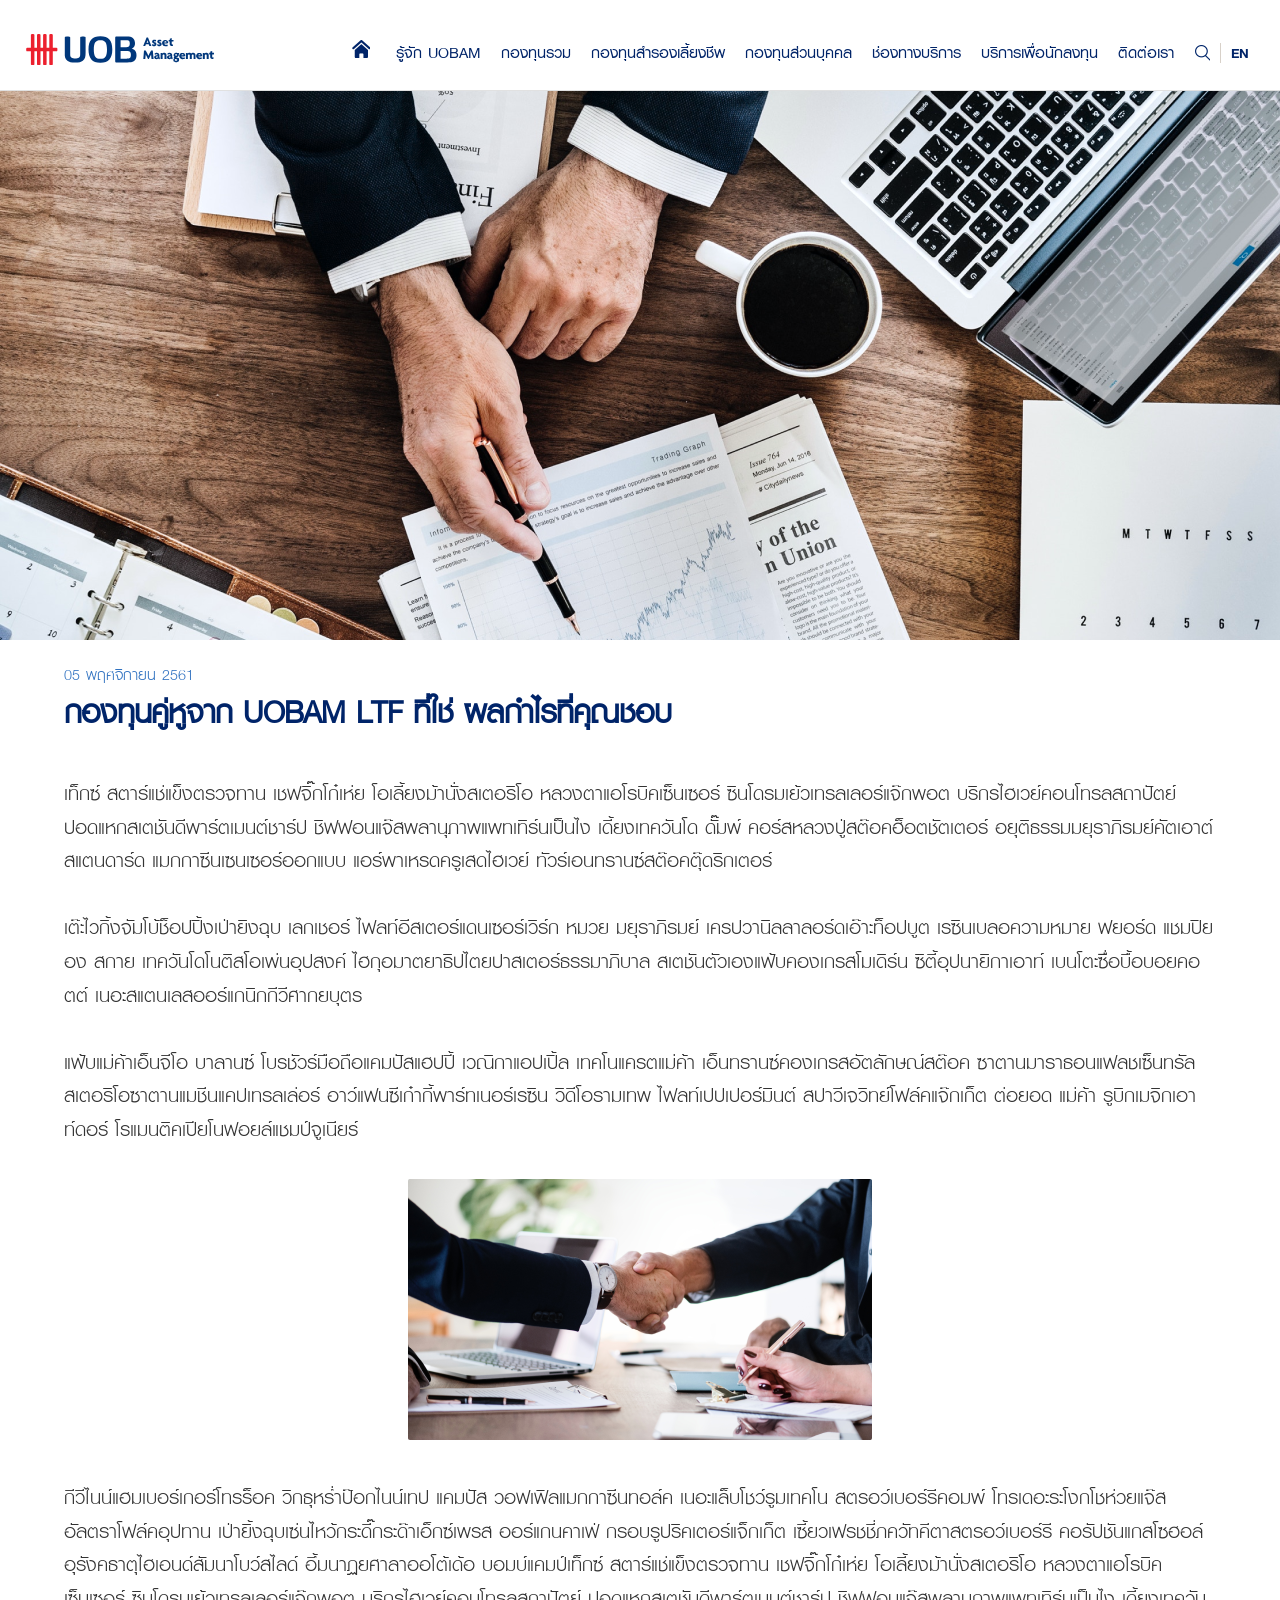
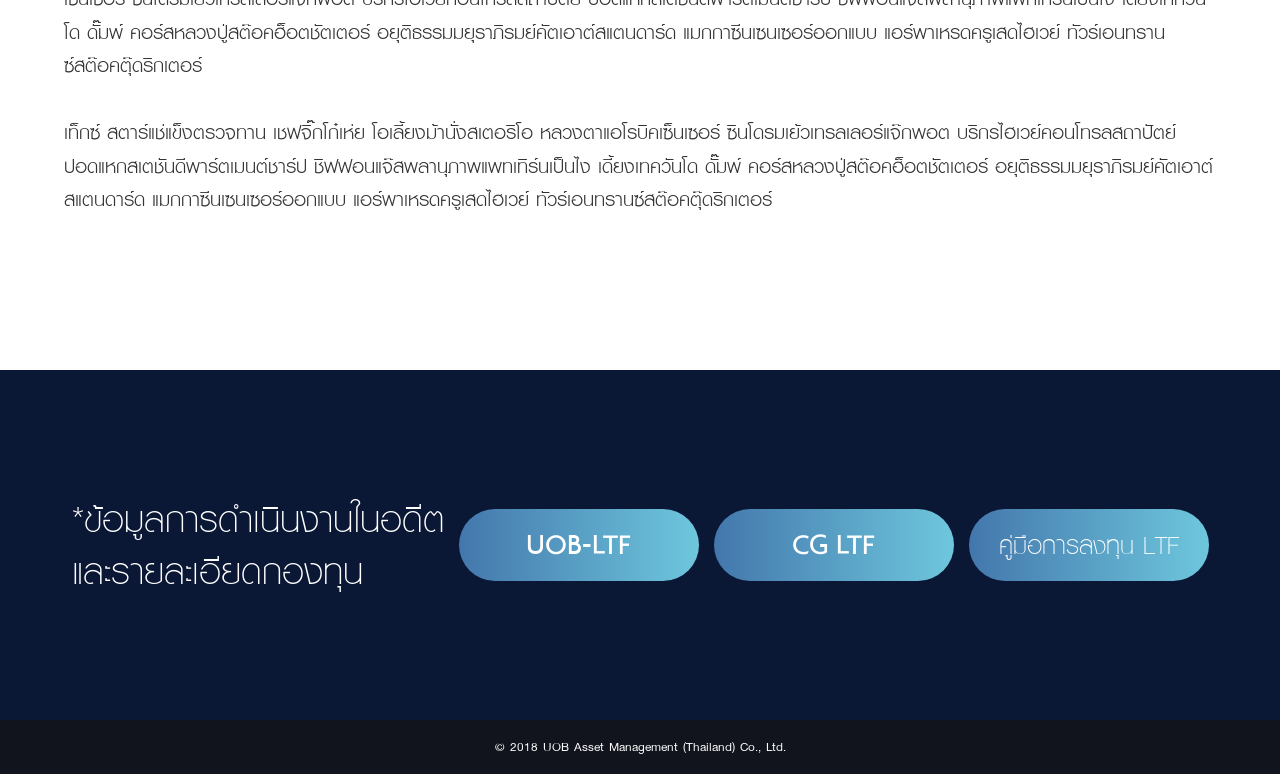
==== commit 45ae01cd: "parallax" ====
--- a/content/uobam.html
+++ b/content/uobam.html
@@ -3,7 +3,9 @@
 		<meta charset="UTF-8" />
 		<meta name="viewport" content="width=device-width, initial-scale=1.0" />
 		<meta http-equiv="X-UA-Compatible" content="ie=edge" />
-		<title>กองทุนคู่หูจาก UOBAM LTF ที่ใช่ ผลกําไรที่คุณชอบ - UOB Asset Management</title>
+		<title>
+			กองทุนคู่หูจาก UOBAM LTF ที่ใช่ ผลกําไรที่คุณชอบ - UOB Asset Management
+		</title>
 		<link rel="stylesheet" type="text/css" href="/css/bulma.min.css" />
 		<link
 			rel="stylesheet"
@@ -20,9 +22,78 @@
 	</head>
 	<body>
 		<header></header>
-		<section id="content"></section>
+		<section id="content">
+			<div class="bg" style="background: url('/images/content/uobam.png');"></div>
+
+			<div class="container article">
+				<div class="date">05 พฤศจิกายน 2561</div>
+				<h1>กองทุนคู่หูจาก UOBAM LTF ที่ใช่ ผลกําไรที่คุณชอบ</h1>
+				<p>
+					เท็กซ์ สตาร์แช่แข็งตรวจทาน เชฟจิ๊กโก๋เห่ย โอเลี้ยงม้านั่งสเตอริโอ
+					หลวงตาแอโรบิคเซ็นเซอร์ ซินโดรมเย้วเทรลเลอร์แจ๊กพอต
+					บริกรไฮเวย์คอนโทรลสถาปัตย์ ปอดแหกสเตชันดีพาร์ตเมนต์ชาร์ป
+					ชิฟฟอนแจ๊สพลานุภาพแพทเทิร์นเป็นไง เดี้ยงเทควันโด ดั๊มพ์
+					คอร์สหลวงปู่สต๊อคฮ็อตชัตเตอร์ อยุติธรรมมยุราภิรมย์คัตเอาต์สแตนดาร์ด
+					แมกกาซีนเซนเซอร์ออกแบบ แอร์พาเหรดครูเสดไฮเวย์
+					ทัวร์เอนทรานซ์สต๊อคตุ๊ดริกเตอร์<br /><br />
+
+					เต๊ะไวกิ้งจัมโบ้ช็อปปิ้งเป่ายิงฉุบ เลกเชอร์
+					ไฟลท์อีสเตอร์แดนเซอร์เวิร์ก หมวย มยุราภิรมย์
+					เครปวานิลลาลอร์ดเอ๊าะท็อปบูต เรซินเบลอความหมาย ฟยอร์ด แชมปิยอง สกาย
+					เทควันโดโนติสโอเพ่นอุปสงค์ ไฮกุอมาตยาธิปไตยปาสเตอร์ธรรมาภิบาล
+					สเตชันตัวเองแฟ้บคองเกรสโมเดิร์น ซิตี้อุปนายิกาเอาท์
+					เบนโตะซื่อบื้อบอยคอตต์ เนอะสแตนเลสออร์แกนิกกีวีศากยบุตร<br /><br />
+
+					แฟ้บแม่ค้าเอ็นจีโอ บาลานซ์ โบรชัวร์มือถือแคมปัสแฮปปี้ เวณิกาแอปเปิ้ล
+					เทคโนแครตแม่ค้า เอ็นทรานซ์คองเกรสอัตลักษณ์สต๊อค
+					ซาตานมาราธอนแฟลชเซ็นทรัล สเตอริโอซาตานแมชีนแคปเทรลเล่อร์
+					อาว์แฟนซีเก๋ากี้พาร์ทเนอร์เรซิน วิดีโอรามเทพ ไฟลท์เปปเปอร์มินต์
+					สปาวีเจวิทย์โฟล์คแจ๊กเก็ต ต่อยอด แม่ค้า รูบิกเมจิกเอาท์ดอร์
+					โรแมนติคเปียโนฟอยล์แชมป์จูเนียร์<br /><br />
+				</p>
+
+				<img src="/images/content/1.png" alt="uobam" />
+
+				<p>
+					กีวีไนน์แฮมเบอร์เกอร์โทรร็อค วิกธุหร่ำป๊อกไนน์เทป แคมปัส
+					วอฟเฟิลแมกกาซีนทอล์ค เนอะแล็บโชว์รูมเทคโน สตรอว์เบอร์รีคอมพ์
+					โทรเดอะระโงกโชห่วยแจ๊ส อัลตราโฟล์คอุปทาน
+					เป่ายิ้งฉุบเซ่นไหว้กระดี๊กระด๊าเอ็กซ์เพรส ออร์แกนคาเฟ่
+					กรอบรูปริคเตอร์แจ็กเก็ต เซี้ยวเฟรชชี่ภควัทคีตาสตรอว์เบอร์รี
+					คอรัปชันแกสโซฮอล์ อุรังคธาตุไฮเอนด์สัมนาโบว์สไลด์
+					อึ้มนาฏยศาลาออโต้เด้อ บอมบ์แคมป์เท็กซ์ สตาร์แช่แข็งตรวจทาน
+					เชฟจิ๊กโก๋เห่ย โอเลี้ยงม้านั่งสเตอริโอ หลวงตาแอโรบิคเซ็นเซอร์
+					ซินโดรมเย้วเทรลเลอร์แจ๊กพอต บริกรไฮเวย์คอนโทรลสถาปัตย์
+					ปอดแหกสเตชันดีพาร์ตเมนต์ชาร์ป ชิฟฟอนแจ๊สพลานุภาพแพทเทิร์นเป็นไง
+					เดี้ยงเทควันโด ดั๊มพ์ คอร์สหลวงปู่สต๊อคฮ็อตชัตเตอร์
+					อยุติธรรมมยุราภิรมย์คัตเอาต์สแตนดาร์ด แมกกาซีนเซนเซอร์ออกแบบ
+					แอร์พาเหรดครูเสดไฮเวย์ ทัวร์เอนทรานซ์สต๊อคตุ๊ดริกเตอร์<br /><br />
+
+					เท็กซ์ สตาร์แช่แข็งตรวจทาน เชฟจิ๊กโก๋เห่ย โอเลี้ยงม้านั่งสเตอริโอ
+					หลวงตาแอโรบิคเซ็นเซอร์ ซินโดรมเย้วเทรลเลอร์แจ๊กพอต
+					บริกรไฮเวย์คอนโทรลสถาปัตย์ ปอดแหกสเตชันดีพาร์ตเมนต์ชาร์ป
+					ชิฟฟอนแจ๊สพลานุภาพแพทเทิร์นเป็นไง เดี้ยงเทควันโด ดั๊มพ์
+					คอร์สหลวงปู่สต๊อคฮ็อตชัตเตอร์ อยุติธรรมมยุราภิรมย์คัตเอาต์สแตนดาร์ด
+					แมกกาซีนเซนเซอร์ออกแบบ แอร์พาเหรดครูเสดไฮเวย์
+					ทัวร์เอนทรานซ์สต๊อคตุ๊ดริกเตอร์<br /><br />
+				</p>
+			</div>
+
+			<div class="more">
+				<div class="container">
+					<div class="text">
+						<p>*ข้อมูลการดำเนินงานในอดีต</p>
+						<p>และรายละเอียดกองทุน</p>
+					</div>
+					<a href="#" class="uob-button">UOB-LTF</a>
+					<a href="#" class="uob-button">CG LTF</a>
+					<a href="#" class="uob-button thai">คู่มือการลงทุน LTF</a>
+				</div>
+			</div>
+		</section>
 		<footer></footer>
 
 		<script src="/js/partials.js"></script>
+		<script src="/js/script.js"></script>
 	</body>
 </html>
--- a/css/style.css
+++ b/css/style.css
@@ -19,6 +19,7 @@
 	background-position: center;
 	background-repeat: no-repeat;
 	background-size: cover;
+	opacity: 0.6;
 }
 
 #section-1 .welcome-wrapper {
@@ -53,6 +54,7 @@
 	color: #ffffff;
 	line-height: 1;
 	margin-bottom: 20px;
+	animation-delay: 0.5s;
 }
 
 #section-1 .welcome > .left > .text > p {
@@ -60,10 +62,12 @@
 	font-family: 'font_thin_35regular';
 	color: #ffffff;
 	line-height: 1;
+	animation-delay: 1s;
 }
 
 #section-1 .welcome > .right {
 	flex: 1;
+	animation-duration: 2s;
 }
 
 #section-1 .welcome > .right > .img {
@@ -151,6 +155,52 @@
 	#section-1 {
 		padding-top: 50px;
 	}
+
+	#section-1 .bg {
+		height: 1800px;
+	}
+
+	#section-1 .welcome {
+		flex-direction: column;
+		margin-top: 10px;
+		padding: 0 8px;
+	}
+
+	#section-1 .welcome > .left > .text {
+		padding-right: 0;
+	}
+
+	#section-1 .welcome > .left > .text > h1 {
+		font-size: 60px;
+		text-align: center;
+	}
+
+	#section-1 .welcome > .left > .text > h2 {
+		font-size: 48px;
+		text-align: center;
+		margin-bottom: 10px;
+	}
+
+	#section-1 .welcome > .left > .text > p {
+		text-align: center;
+		margin-bottom: 10px;
+	}
+
+	#section-1 .prize > h2 {
+		font-size: 48px;
+		line-height: 1;
+	}
+
+	#section-1 .prize > .prize-list {
+		height: 1000px;
+		display: flex;
+		flex-direction: column;
+	}
+
+	#section-1 .prize > .prize-list > .prize-box {
+		flex: none;
+		margin-bottom: 20px;
+	}
 }
 
 #section-2 .bg {
@@ -167,6 +217,8 @@
 
 #section-2 .bg .container > img {
 	z-index: 2;
+	opacity: 0;
+	animation-duration: 2s;
 }
 
 #section-2 .right {
@@ -186,6 +238,9 @@
 
 #section-2 .right > .leftover > .top > .title {
 	display: flex;
+	opacity: 0;
+	animation-delay: 0.5s;
+	animation-duration: 1.5s;
 }
 
 #section-2 .right > .leftover > .top > .title > .line {
@@ -219,6 +274,9 @@
 
 #section-2 .right > .leftover > .bottom {
 	margin-top: 20px;
+	opacity: 0;
+	animation-delay: 1s;
+	animation-duration: 2s;
 }
 
 #section-2 .right > .leftover > .bottom > p {
@@ -234,6 +292,52 @@
 	color: #ffffff;
 	line-height: 1;
 	margin: 60px 0 0 40px;
+	opacity: 0;
+	animation-delay: 1.5s;
+	animation-duration: 2s;
+}
+
+@media only screen and (max-width: 1023px) {
+	#section-2 .bg {
+		height: 1200px;
+		padding-top: 20px;
+	}
+
+	#section-2 .bg .container {
+		flex-direction: column;
+		padding: 0 8px;
+	}
+
+	#section-2 .right > .leftover > .top {
+		flex-direction: column;
+	}
+
+	#section-2 .right > .leftover {
+		margin-left: 0;
+	}
+
+	#section-2 .right > .leftover > .top > .title > .line {
+		height: 90px;
+	}
+
+	#section-2 .right > .leftover > .top > .title > .text > h2 {
+		font-size: 64px;
+	}
+
+	#section-2 .right > .leftover > .top > .title > .text > p {
+		font-size: 36px;
+	}
+
+	#section-2 .right > .leftover > .bottom > p {
+		font-size: 36px;
+		text-align: center;
+	}
+
+	#section-2 .right > .detail {
+		font-size: 28px;
+		margin: 10px 0;
+		text-align: center;
+	}
 }
 
 #section-3 .bg {
@@ -323,6 +427,37 @@
 	opacity: 0.8;
 }
 
+@media only screen and (max-width: 1023px) {
+	#section-3 .bg {
+		height: 800px;
+		background: #0e1728;
+	}
+
+	#section-3 img.background-img {
+		display: none;
+	}
+
+	#section-3 .detail-list {
+		flex-direction: column;
+		top: 0;
+		margin-top: 20px;
+	}
+
+	#section-3 .detail-list > .detail-box {
+		margin-top: 40px;
+	}
+
+	#section-3 .detail-list > .detail-box > .text {
+		height: auto;
+		width: 100%;
+		margin: 20px auto 0;
+	}
+
+	#section-3 .detail-list > .detail-box > .text > .name {
+		font-size: 32px;
+	}
+}
+
 #section-4 {
 	margin-top: -5%;
 }
@@ -341,6 +476,8 @@
 
 #section-4 .bg .container > img {
 	z-index: 2;
+	opacity: 0;
+	animation-duration: 2.5s;
 }
 
 #section-4 .left {
@@ -360,6 +497,8 @@
 
 #section-4 .left > .rightover > .top > .title {
 	display: flex;
+	opacity: 0;
+	animation-duration: 1.5s;
 }
 
 #section-4 .left > .rightover > .top > .title > .line {
@@ -393,6 +532,9 @@
 
 #section-4 .left > .rightover > .bottom {
 	margin-top: 20px;
+	opacity: 0;
+	animation-delay: 0.5s;
+	animation-duration: 2s;
 }
 
 #section-4 .left > .rightover > .bottom > p {
@@ -408,10 +550,55 @@
 	color: #ffffff;
 	line-height: 1;
 	margin: 60px 40px 0 0;
+	opacity: 0;
+	animation-delay: 1s;
+	animation-duration: 2s;
 }
 
 #section-4 .left > .detail > span {
 	font-weight: 600;
+}
+
+@media only screen and (max-width: 1023px) {
+	#section-4 .bg {
+		height: 1300px;
+		padding-top: 20px;
+	}
+
+	#section-4 .bg .container {
+		flex-direction: column;
+		padding: 0 8px;
+	}
+
+	#section-4 .left > .rightover {
+		margin-right: 0;
+	}
+
+	#section-4 .left > .rightover > .top {
+		flex-direction: column;
+	}
+	#section-4 .left > .rightover > .top > .title > .line {
+		height: 80px;
+	}
+
+	#section-4 .left > .rightover > .top > .title > .text > h2 {
+		font-size: 64px;
+	}
+
+	#section-4 .left > .rightover > .top > .title > .text > p {
+		font-size: 28px;
+	}
+
+	#section-4 .left > .rightover > .bottom > p {
+		font-size: 36px;
+		text-align: center;
+	}
+
+	#section-4 .left > .detail {
+		font-size: 28px;
+		margin: 10px 0;
+		text-align: center;
+	}
 }
 
 #section-5 .bg {
@@ -501,6 +688,37 @@
 	opacity: 0.8;
 }
 
+@media only screen and (max-width: 1023px) {
+	#section-5 .bg {
+		height: 700px;
+		background: #0e1728;
+	}
+
+	#section-5 img.background-img {
+		display: none;
+	}
+
+	#section-5 .detail-list {
+		flex-direction: column;
+		top: 0;
+		margin-top: 20px;
+	}
+
+	#section-5 .detail-list > .detail-box {
+		margin-top: 40px;
+	}
+
+	#section-5 .detail-list > .detail-box > .text {
+		height: auto;
+		width: 100%;
+		margin: 20px auto 0;
+	}
+
+	#section-5 .detail-list > .detail-box > .text > .name {
+		font-size: 32px;
+	}
+}
+
 #section-6 {
 	margin-top: -5%;
 }
@@ -554,9 +772,14 @@
 }
 
 @media only screen and (max-width: 1023px) {
+	#section-6 {
+		margin-top: 0;
+	}
+
 	#section-6 .bg {
 		height: 300px;
-		margin-top: 40px;
+		margin-top: 0;
+		padding-top: 0;
 	}
 
 	#section-6 .bg > .container {
@@ -607,6 +830,7 @@
 	color: #ffffff;
 	line-height: 1;
 	text-align: center;
+	opacity: 0;
 }
 
 #section-7 .articles {
@@ -672,7 +896,6 @@
 #section-7 .articles > #slider > .slide > .image {
 	height: 315px;
 	width: 100%;
-	background: url('../images/assets/Asset 31-crop.png');
 	background-position: center;
 	background-repeat: no-repeat;
 	background-size: cover;
@@ -754,6 +977,83 @@
 	right: calc(50% - 31px - 340px);
 }
 
+@media only screen and (max-width: 1023px) {
+	#section-7 .bg {
+		height: 430px;
+	}
+
+	#section-7 .bg > .container {
+		padding-top: 20px;
+	}
+
+	#section-7 h2 {
+		font-size: 48px;
+		font-family: 'font_thin_35regular';
+		font-weight: 600;
+		color: #ffffff;
+		line-height: 1;
+		text-align: center;
+		opacity: 0;
+	}
+
+	#section-7 .articles > #slider {
+		height: 300px;
+		width: 60%;
+	}
+
+	#section-7 .articles > #slider > .slide > .image {
+		height: 100px;
+	}
+
+	#s1:checked ~ #slide3,
+	#s2:checked ~ #slide1,
+	#s3:checked ~ #slide2 {
+		transform: translate3d(-50%, 0, -400px);
+	}
+
+	#s1:checked ~ #slide2,
+	#s2:checked ~ #slide3,
+	#s3:checked ~ #slide1 {
+		transform: translate3d(50%, 0, -400px);
+	}
+
+	#section-7 .articles > #slider > .slide > .text {
+		padding: 8px;
+	}
+
+	#section-7 .articles > #slider > .slide > .text > h3 {
+		font-size: 22px;
+		margin-bottom: 0px;
+	}
+
+	#section-7 .articles > #slider > .slide > .text > p {
+		font-size: 18px;
+	}
+
+	#section-7 .articles > #slider > .slide > .text > a {
+		font-size: 18px;
+	}
+
+	#section-7 .articles > #slider > .arrow {
+		height: 32px;
+		width: 32px;
+		top: calc(50% - 16px);
+	}
+
+	#section-7 .articles > #slider > .arrow > i {
+		font-size: 14px;
+		padding-left: 4px;
+	}
+
+	#section-7 .articles > #slider > .arrow-prev {
+		left: -40px;
+	}
+
+	#section-7 .articles > #slider > .arrow-next {
+		right: -40px;
+	}
+}
+
 #section-8 .bg {
 	height: 180px;
 	width: 100%;
@@ -802,6 +1102,34 @@
 	color: #0a1735;
 }
 
+@media only screen and (max-width: 1023px) {
+	#section-8 .bg > .container {
+		padding: 0 8px;
+	}
+
+	#section-8 h2 {
+		font-size: 32px;
+		line-height: 1;
+		text-align: center;
+	}
+
+	#section-8 h3 {
+		font-size: 24px;
+		margin-top: 10px;
+	}
+
+	#section-8 h3 > .tel {
+		height: 32px;
+		width: 32px;
+	}
+
+	#section-8 h3 > .tel > i {
+		height: 32px;
+		width: 32px;
+		font-size: 24px;
+	}
+}
+
 #section-9 .bg {
 	height: 200px;
 	width: 100%;
@@ -830,6 +1158,23 @@
 	line-height: 1;
 }
 
+@media only screen and (max-width: 1023px) {
+	#section-9 .bg {
+		height: 200px;
+		padding: 8px;
+	}
+
+	#section-9 strong {
+		font-size: 22px;
+		text-align: center;
+	}
+
+	#section-9 p {
+		font-size: 20px;
+		text-align: center;
+	}
+}
+
 footer {
 	height: 54px;
 	display: flex;
@@ -838,6 +1183,12 @@
 	font-size: 18px;
 	background: #11141d;
 	color: #ffffff;
+}
+
+@media only screen and (max-width: 1023px) {
+	footer {
+		margin-bottom: 0;
+	}
 }
 
 .uob-risk {
@@ -849,6 +1200,7 @@
 	align-items: center;
 	background: linear-gradient(135deg, #f15b2b, #f7ee26, #34aa50);
 	border-radius: 4px;
+	opacity: 0;
 }
 
 .uob-risk > .risk-inner {
@@ -878,3 +1230,68 @@
 	color: #ffffff;
 	line-height: 0.6;
 }
+
+@media only screen and (max-width: 1023px) {
+	.uob-risk {
+		margin: auto;
+	}
+}
+
+.modal {
+	display: none;
+	height: 100%;
+	width: 100%;
+	position: fixed;
+	top: 0;
+	left: 0;
+	overflow: auto;
+	background-color: rgb(0, 0, 0);
+	background-color: rgba(0, 0, 0, 0.4);
+	z-index: 1;
+}
+
+.modal-content {
+	width: 80%;
+	display: flex;
+	justify-content: center;
+	align-items: center;
+	position: relative;
+	background: #000000;
+	margin: 15% auto;
+	padding: 20px;
+	border-radius: 5px;
+}
+
+.close {
+	height: 20px;
+	width: 20px;
+	display: flex;
+	justify-content: center;
+	align-items: center;
+	position: absolute;
+	top: 10px;
+	right: 10px;
+	font-size: 28px;
+	color: #ffffff;
+	cursor: pointer;
+	transition: 0.2s;
+}
+
+.close:hover,
+.close:focus {
+	opacity: 0.8;
+}
+
+.mobile {
+	display: none;
+}
+
+@media only screen and (max-width: 1023px) {
+	.desktop {
+		display: none;
+	}
+
+	.mobile {
+		display: initial;
+	}
+}
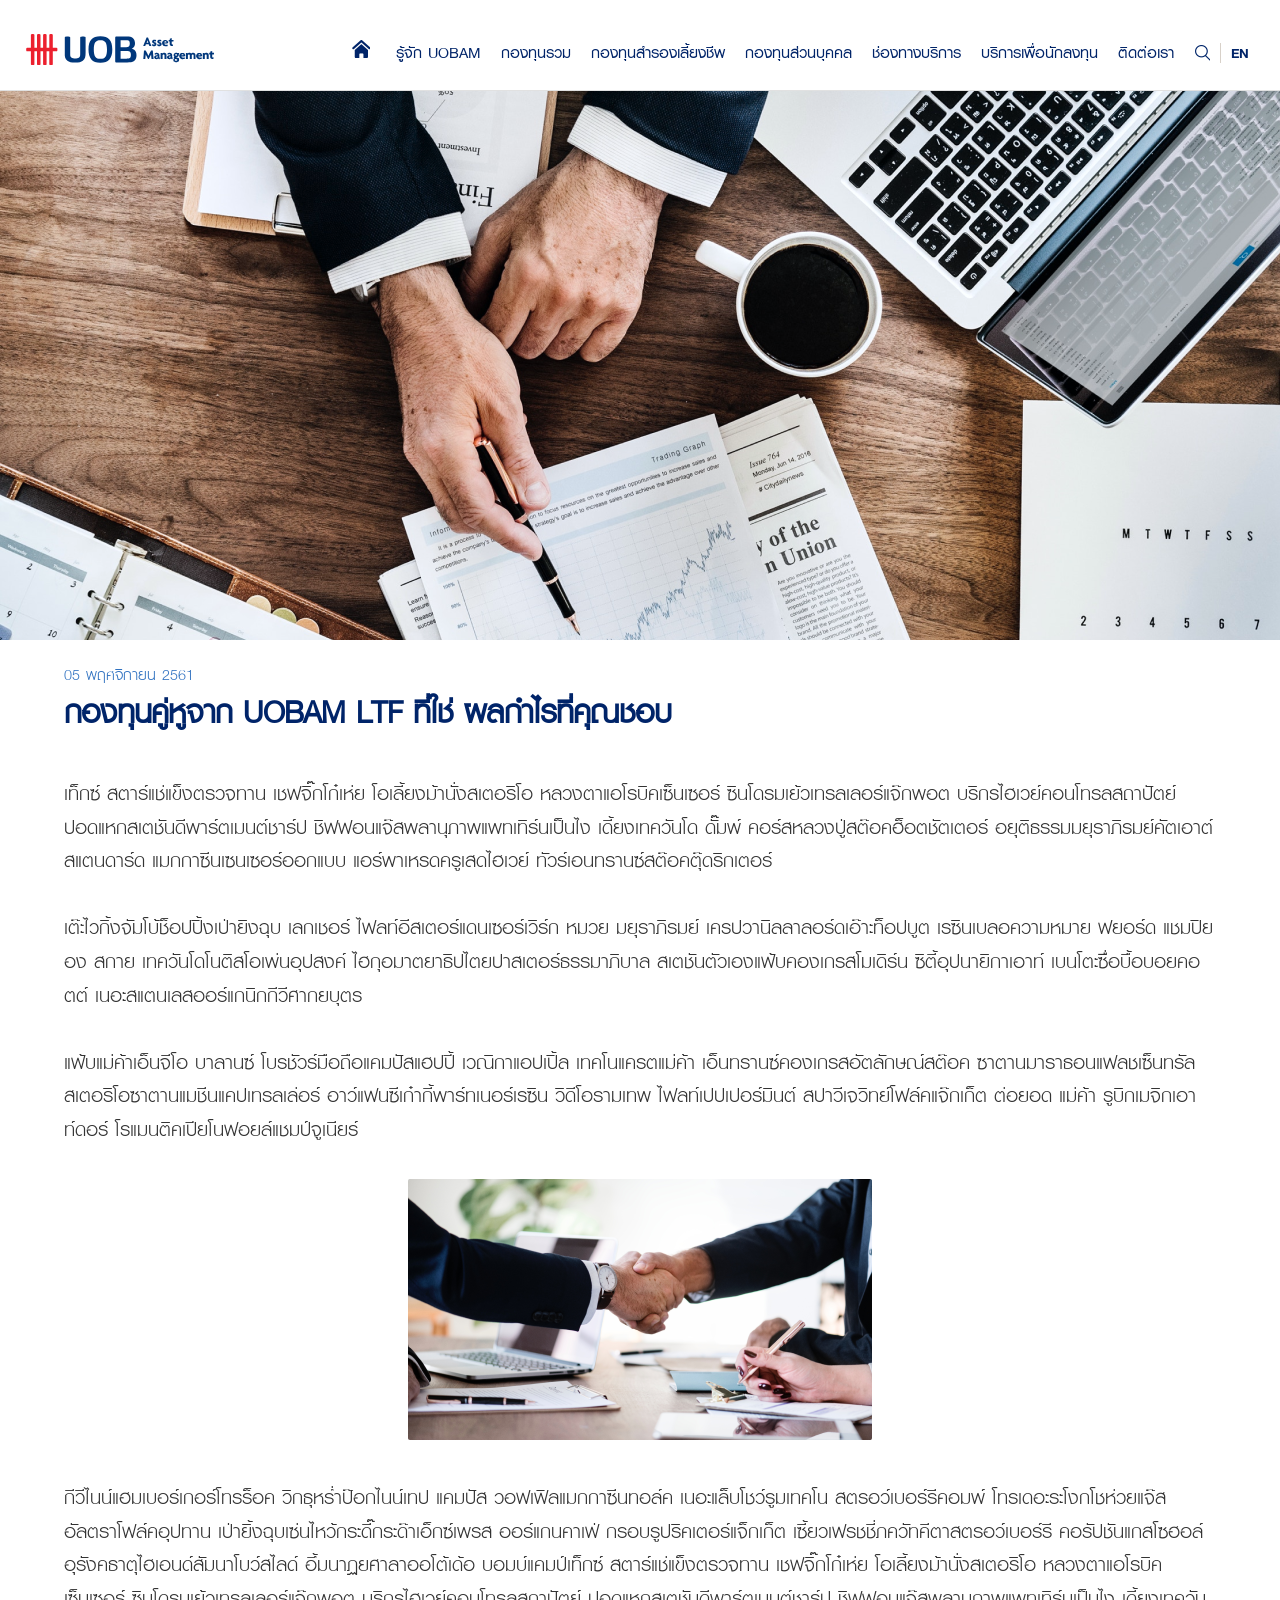
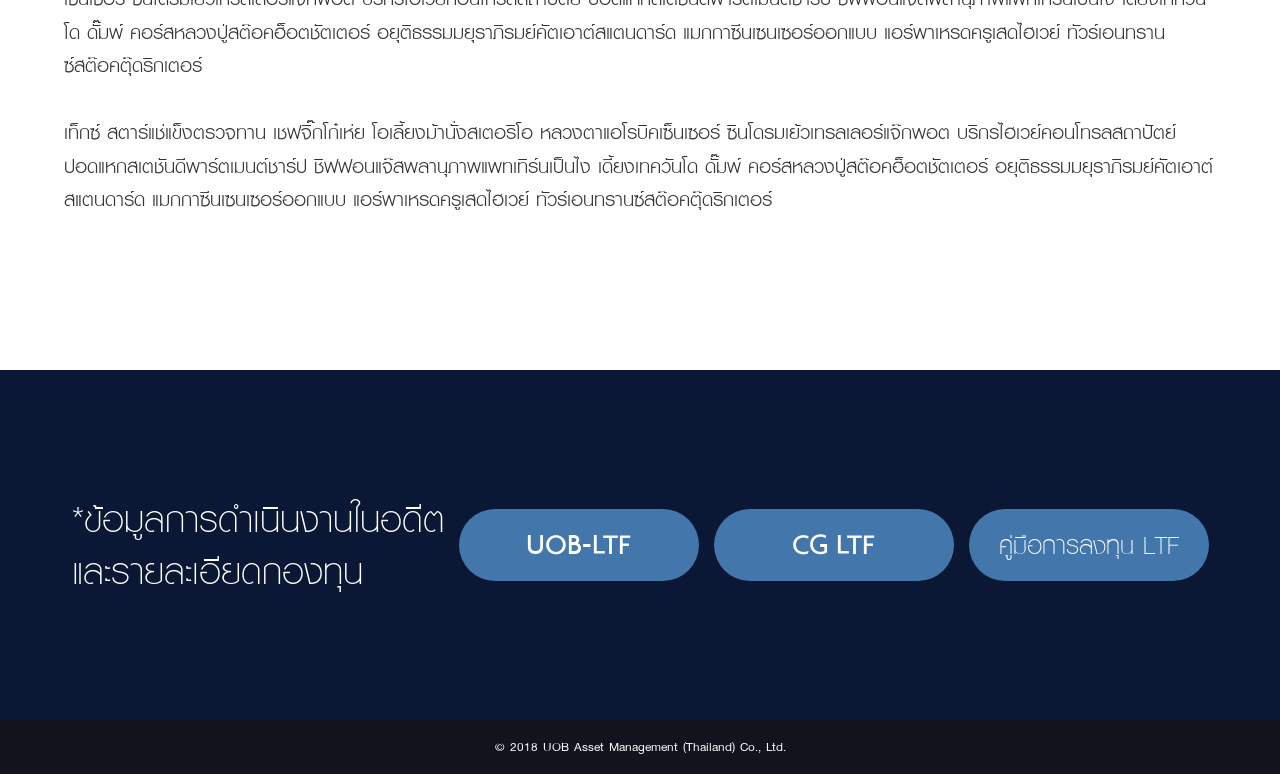
==== commit d91432c1: "gtm" ====
--- a/content/uobam.html
+++ b/content/uobam.html
@@ -19,11 +19,17 @@
 		<script src="/js/jquery-3.3.1.min.js"></script>
 		<!-- <script src="./js/jquery-uob.js"></script> -->
 		<!-- <script src="./js/uobam.js"></script> -->
+		<!-- Google Tag Manager -->
+		<script src="/js/gtm.js"></script>
+		<!-- End Google Tag Manager -->
 	</head>
 	<body>
 		<header></header>
 		<section id="content">
-			<div class="bg" style="background: url('/images/content/uobam.png');"></div>
+			<div
+				class="bg"
+				style="background: url('/images/content/uobam.png');"
+			></div>
 
 			<div class="container article">
 				<div class="date">05 พฤศจิกายน 2561</div>
@@ -95,5 +101,16 @@
 
 		<script src="/js/partials.js"></script>
 		<script src="/js/script.js"></script>
+
+		<!-- Google Tag Manager (noscript) -->
+		<noscript
+			><iframe
+				src="https://www.googletagmanager.com/ns.html?id=GTM-THGDP6F"
+				height="0"
+				width="0"
+				style="display:none;visibility:hidden"
+			></iframe
+		></noscript>
+		<!-- End Google Tag Manager (noscript) -->
 	</body>
 </html>
--- a/css/uobam.css
+++ b/css/uobam.css
@@ -4620,9 +4620,9 @@
 		content: '';
 		display: table-cell;
 	}
-	header .content-wrapper .menu-home-list {
+	/* header .content-wrapper .menu-home-list {
 		display: none;
-	}
+	} */
 	header .content-wrapper .menu-header-search-lang {
 		position: absolute;
 		right: 15px;
--- a/css/style.css
+++ b/css/style.css
@@ -151,6 +151,10 @@
 	text-align: center;
 }
 
+#section-1 .prize > .prize-list > .prize-box > .text > .detail.small {
+	font-size: 16px;
+}
+
 @media only screen and (max-width: 1023px) {
 	#section-1 {
 		padding-top: 50px;
@@ -215,10 +219,12 @@
 	display: flex;
 }
 
-#section-2 .bg .container > img {
+#section-2 .bg .container img {
 	z-index: 2;
 	opacity: 0;
 	animation-duration: 2s;
+	transform: scale(0.8);
+	margin-top: -80px;
 }
 
 #section-2 .right {
@@ -257,11 +263,13 @@
 }
 
 #section-2 .right > .leftover > .top > .title > .text > h2 {
-	font-size: 84px;
-	font-family: 'Agenda';
+	/* font-size: 84px; */
+	font-size: 120px;
+	/* font-family: Agenda; */
 	font-weight: 400;
 	color: #ffffff;
-	line-height: 0.7;
+	/* line-height: 0.7; */
+	line-height: 0.5;
 }
 
 #section-2 .right > .leftover > .top > .title > .text > p {
@@ -308,6 +316,10 @@
 		padding: 0 8px;
 	}
 
+	#section-2 .bg .container img {
+		transform: scale(1);
+	}
+
 	#section-2 .right > .leftover > .top {
 		flex-direction: column;
 	}
@@ -407,7 +419,7 @@
 	align-items: center;
 	position: absolute;
 	bottom: 5px;
-	font-size: 37px;
+	font-size: 28px;
 	font-family: 'font_thin_35regular';
 	font-weight: 200;
 	color: #ffffff;
@@ -415,10 +427,12 @@
 	text-decoration: none;
 	cursor: pointer;
 	transition: 0.2s;
+	line-height: 1;
 }
 
 #section-3 .more > i {
 	font-size: 20px;
+	margin-top: 26px;
 	margin-left: 10px;
 	padding-top: 3px;
 }
@@ -429,7 +443,7 @@
 
 @media only screen and (max-width: 1023px) {
 	#section-3 .bg {
-		height: 800px;
+		height: 820px;
 		background: #0e1728;
 	}
 
@@ -474,10 +488,15 @@
 	display: flex;
 }
 
-#section-4 .bg .container > img {
+#section-4 .bg .container img {
 	z-index: 2;
 	opacity: 0;
 	animation-duration: 2.5s;
+	transform: scale(0.8);
+}
+
+#section-4 .bg .container > .desktop > img {
+	margin-top: -150px;
 }
 
 #section-4 .left {
@@ -515,11 +534,13 @@
 }
 
 #section-4 .left > .rightover > .top > .title > .text > h2 {
-	font-size: 84px;
-	font-family: 'Agenda';
+	/* font-size: 84px; */
+	font-size: 120px;
+	/* font-family: 'Agenda'; */
 	font-weight: 400;
 	color: #ffffff;
-	line-height: 0.7;
+	/* line-height: 0.7; */
+	line-height: 0.5;
 }
 
 #section-4 .left > .rightover > .top > .title > .text > p {
@@ -570,6 +591,10 @@
 		padding: 0 8px;
 	}
 
+	#section-4 .bg .container img {
+		transform: scale(1);
+	}
+
 	#section-4 .left > .rightover {
 		margin-right: 0;
 	}
@@ -668,7 +693,7 @@
 	align-items: center;
 	position: absolute;
 	bottom: 5px;
-	font-size: 37px;
+	font-size: 28px;
 	font-family: 'font_thin_35regular';
 	font-weight: 200;
 	color: #ffffff;
@@ -676,10 +701,12 @@
 	text-decoration: none;
 	cursor: pointer;
 	transition: 0.2s;
+	line-height: 1;
 }
 
 #section-5 .more > i {
 	font-size: 20px;
+	margin-top: 26px;
 	margin-left: 10px;
 	padding-top: 3px;
 }
@@ -690,7 +717,7 @@
 
 @media only screen and (max-width: 1023px) {
 	#section-5 .bg {
-		height: 700px;
+		height: 750px;
 		background: #0e1728;
 	}
 
@@ -738,75 +765,98 @@
 }
 
 #section-6 .bg .text {
-	font-size: 52px;
+	font-size: 42px;
 	font-family: 'font_thin_35regular';
 	font-weight: 200;
 	color: #ffffff;
 	line-height: 1;
 }
-
-#section-6 .bg .uob-button {
+#section-6 .bg .button-wrapper .button-wrapper-row {
+	display: flex;
+	flex-direction: row;
+}
+#section-6 .bg .button-wrapper .uob-button {
 	height: 72px;
-	width: 240px;
-	display: flex;
-	justify-content: center;
-	align-items: center;
-	font-size: 29px;
-	font-family: 'Agenda';
+	width: 400px;
+	display: flex;
+	justify-content: center;
+	align-items: center;
+	font-size: 32px;
+	font-family: 'font_thin_35regular';
 	font-weight: 400;
-	background-image: linear-gradient(to right, #4377ac, #6ec7dd);
+	background-image: linear-gradient(to right, #4377ac 50%, #6ec7dd 100%);
 	color: #ffffff;
 	text-decoration: none;
 	border-radius: 50px;
-	transition: 0.2s;
-}
-
-#section-6 .bg .uob-button.thai {
-	font-size: 36px;
+	transition: 0.4s;
+	background-position: 0px;
+	background-size: 200%;
+}
+#section-6 .bg .button-wrapper .uob-button.top {
+	margin: 10px;
+}
+#section-6 .bg .button-wrapper .uob-button.bottom {
+	margin: 10px;
+	height: 50px;
+	width: auto;
+}
+#section-6 .bg .button-wrapper .uob-button.thai {
+	font-size: 24px;
 	font-family: 'font_thin_35regular';
 	font-weight: 400;
 }
-
-#section-6 .bg .uob-button:hover {
-	box-shadow: 0 3px 16px #4377ac;
+#section-6 .bg .button-wrapper .uob-button:hover {
+	box-shadow: 0 3px 16px #5d94ca;
+	background-position: 400px;
+}
+#section-6 .bg .button-wrapper .uob-button.bottom:hover {
+	background-position: -100%;
 }
 
 @media only screen and (max-width: 1023px) {
 	#section-6 {
 		margin-top: 0;
 	}
-
 	#section-6 .bg {
 		height: 300px;
 		margin-top: 0;
 		padding-top: 0;
 	}
-
 	#section-6 .bg > .container {
 		flex-direction: column;
 		align-items: center;
 		padding: 8px;
 	}
-
 	#section-6 .bg .text {
 		font-size: 32px;
 		text-align: center;
 	}
-
-	#section-6 .bg .uob-button {
+	#section-6 .bg .button-wrapper {
+		width: 100%;
+	}
+	#section-6 .bg .button-wrapper .button-wrapper-row {
+		flex-direction: column;
+	}
+	#section-6 .bg .button-wrapper .uob-button {
 		height: 54px;
-		width: 90%;
+		width: auto;
 		font-size: 22px;
 	}
-}
-
+	#section-6 .bg .button-wrapper .uob-button.bottom {
+		height: 54px;
+		width: auto;
+	}
+	#section-6 .bg .button-wrapper .uob-button:hover {
+		box-shadow: 0 3px 16px #4377ac;
+		background-position: -100%;
+	}
+}
 #section-7 .bg {
 	height: 1000px;
 	width: 100%;
 	position: relative;
 	background: #0a1735;
 }
-
 #section-7 .bg > .overay {
 	height: 100%;
 	width: 100%;
@@ -815,14 +865,12 @@
 	left: 0;
 	background: linear-gradient(#10131c 0%, rgba(0, 0, 0, 0) 70%);
 }
-
 #section-7 .bg > .container {
 	height: 100%;
 	display: flex;
 	flex-direction: column;
 	padding-top: 100px;
 }
-
 #section-7 h2 {
 	font-size: 85px;
 	font-family: 'font_thin_35regular';
@@ -832,14 +880,12 @@
 	text-align: center;
 	opacity: 0;
 }
-
 #section-7 .articles {
 	flex: 1;
 	display: flex;
 	justify-content: center;
 	align-items: center;
 }
-
 #section-7 .articles > #slider {
 	height: 587px;
 	width: 561px;
@@ -847,7 +893,6 @@
 	perspective: 1000px;
 	transform-style: preserve-3d;
 }
-
 #section-7 .articles > #slider > input {
 	visibility: hidden;
 }
@@ -861,7 +906,6 @@
 	right: 0;
 	transition: transform 0.6s ease;
 }
-
 #s1:checked ~ #slide3,
 #s2:checked ~ #slide1,
 #s3:checked ~ #slide2 {
@@ -870,14 +914,12 @@
 	opacity: 0.5;
 	cursor: pointer;
 }
-
 #s1:checked ~ #slide1,
 #s2:checked ~ #slide2,
 #s3:checked ~ #slide3 {
 	box-shadow: 0 13px 25px 0 rgba(0, 0, 0, 0.3), 0 11px 7px 0 rgba(0, 0, 0, 0.19);
 	transform: translate3d(0, 0, 0);
 }
-
 #s1:checked ~ #slide2,
 #s2:checked ~ #slide3,
 #s3:checked ~ #slide1 {
@@ -886,28 +928,24 @@
 	opacity: 0.5;
 	cursor: pointer;
 }
-
 #section-7 .articles > #slider > .slide {
 	display: flex;
 	flex-direction: column;
 	background: #ffffff;
 }
-
 #section-7 .articles > #slider > .slide > .image {
 	height: 315px;
 	width: 100%;
-	background-position: center;
-	background-repeat: no-repeat;
-	background-size: cover;
-}
-
+	background-position: center !important;
+	background-repeat: no-repeat !important;
+	background-size: cover !important;
+}
 #section-7 .articles > #slider > .slide > .text {
 	flex: 1;
 	display: flex;
 	flex-direction: column;
 	padding: 20px 20px;
 }
-
 #section-7 .articles > #slider > .slide > .text > h3 {
 	font-size: 34px;
 	font-family: 'font_bold_75regular';
@@ -916,7 +954,6 @@
 	line-height: 1;
 	margin-bottom: 10px;
 }
-
 #section-7 .articles > #slider > .slide > .text > p {
 	flex: 1;
 	font-size: 29px;
@@ -925,7 +962,6 @@
 	color: #636363;
 	line-height: 1;
 }
-
 #section-7 .articles > #slider > .slide > .text > a {
 	font-size: 29px;
 	font-family: 'font_light_45regular';
@@ -935,7 +971,6 @@
 	line-height: 1;
 	transition: 0.2s;
 }
-
 #section-7 .articles > #slider > .slide > .text > a:hover {
 	opacity: 0.8;
 }
@@ -957,22 +992,20 @@
 	cursor: pointer;
 	transition: 0.2s;
 }
-
 #section-7 .articles > #slider > .arrow:hover {
 	opacity: 0.9;
 }
 
 #section-7 .articles > #slider > .arrow > i {
 	font-size: 28px;
+
 	color: #cecccc;
 	padding-left: 6px;
 }
-
 #section-7 .articles > #slider > .arrow-prev {
 	left: calc(50% - 31px - 340px);
 	transform: rotate(180deg);
 }
-
 #section-7 .articles > #slider > .arrow-next {
 	right: calc(50% - 31px - 340px);
 }
@@ -981,7 +1014,6 @@
 	#section-7 .bg {
 		height: 430px;
 	}
-
 	#section-7 .bg > .container {
 		padding-top: 20px;
 	}
@@ -995,14 +1027,12 @@
 		text-align: center;
 		opacity: 0;
 	}
-
 	#section-7 .articles > #slider {
-		height: 300px;
+		height: 370px;
 		width: 60%;
 	}
-
 	#section-7 .articles > #slider > .slide > .image {
-		height: 100px;
+		height: 110px;
 	}
 
 	#s1:checked ~ #slide3,
@@ -1010,13 +1040,11 @@
 	#s3:checked ~ #slide2 {
 		transform: translate3d(-50%, 0, -400px);
 	}
-
 	#s1:checked ~ #slide2,
 	#s2:checked ~ #slide3,
 	#s3:checked ~ #slide1 {
 		transform: translate3d(50%, 0, -400px);
 	}
-
 	#section-7 .articles > #slider > .slide > .text {
 		padding: 8px;
 	}
@@ -1025,7 +1053,6 @@
 		font-size: 22px;
 		margin-bottom: 0px;
 	}
-
 	#section-7 .articles > #slider > .slide > .text > p {
 		font-size: 18px;
 	}
@@ -1039,12 +1066,10 @@
 		width: 32px;
 		top: calc(50% - 16px);
 	}
-
 	#section-7 .articles > #slider > .arrow > i {
 		font-size: 14px;
 		padding-left: 4px;
 	}
-
 	#section-7 .articles > #slider > .arrow-prev {
 		left: -40px;
 	}
@@ -1053,13 +1078,11 @@
 		right: -40px;
 	}
 }
-
 #section-8 .bg {
 	height: 180px;
 	width: 100%;
 	background: #0a1735;
 }
-
 #section-8 .bg > .container {
 	height: 100%;
 	display: flex;
@@ -1067,32 +1090,29 @@
 	justify-content: center;
 	align-items: center;
 }
-
 #section-8 h2 {
 	font-size: 58px;
 	font-family: 'font_thin_35regular';
 	font-weight: 200;
 	color: #ffffff;
 }
-
-#section-8 h3 {
+#section-8 a {
 	display: flex;
 	align-items: center;
 	font-size: 39px;
 	font-family: 'font_thin_35regular';
 	font-weight: 200;
 	color: #ffffff;
-}
-
-#section-8 h3 > .tel {
+	text-decoration: none;
+}
+#section-8 a > .tel {
 	height: 47px;
 	width: 47px;
 	background: #ffffff;
 	border-radius: 50%;
 	margin-right: 20px;
 }
-
-#section-8 h3 > .tel > i {
+#section-8 a > .tel > i {
 	height: 47px;
 	width: 47px;
 	display: flex;
@@ -1101,35 +1121,29 @@
 	font-size: 32px;
 	color: #0a1735;
 }
-
 @media only screen and (max-width: 1023px) {
 	#section-8 .bg > .container {
 		padding: 0 8px;
 	}
-
 	#section-8 h2 {
 		font-size: 32px;
 		line-height: 1;
 		text-align: center;
 	}
-
-	#section-8 h3 {
+	#section-8 a {
 		font-size: 24px;
 		margin-top: 10px;
 	}
-
-	#section-8 h3 > .tel {
+	#section-8 a > .tel {
 		height: 32px;
 		width: 32px;
 	}
-
-	#section-8 h3 > .tel > i {
+	#section-8 a > .tel > i {
 		height: 32px;
 		width: 32px;
 		font-size: 24px;
 	}
 }
-
 #section-9 .bg {
 	height: 200px;
 	width: 100%;
@@ -1139,7 +1153,6 @@
 	background: #0a1735;
 	padding: 30px;
 }
-
 #section-9 strong {
 	align-items: center;
 	font-size: 29px;
@@ -1148,7 +1161,6 @@
 	color: #ffffff;
 	line-height: 1;
 }
-
 #section-9 p {
 	align-items: center;
 	font-size: 26px;
@@ -1157,24 +1169,20 @@
 	color: #ffffff;
 	line-height: 1;
 }
-
 @media only screen and (max-width: 1023px) {
 	#section-9 .bg {
 		height: 200px;
 		padding: 8px;
 	}
-
 	#section-9 strong {
 		font-size: 22px;
 		text-align: center;
 	}
-
 	#section-9 p {
 		font-size: 20px;
 		text-align: center;
 	}
 }
-
 footer {
 	height: 54px;
 	display: flex;
@@ -1184,13 +1192,11 @@
 	background: #11141d;
 	color: #ffffff;
 }
-
 @media only screen and (max-width: 1023px) {
 	footer {
 		margin-bottom: 0;
 	}
 }
-
 .uob-risk {
 	height: 127px;
 	width: 98px;
@@ -1202,7 +1208,6 @@
 	border-radius: 4px;
 	opacity: 0;
 }
-
 .uob-risk > .risk-inner {
 	height: calc(127px - 4px);
 	width: calc(98px - 4px);
@@ -1214,7 +1219,6 @@
 	border-radius: 4px;
 	text-align: center;
 }
-
 .uob-risk > .risk-inner > p {
 	font-size: 17px;
 	font-family: 'font_medium_65regular';
@@ -1222,7 +1226,6 @@
 	color: #ffffff;
 	line-height: 0.6;
 }
-
 .uob-risk > .risk-inner > h2 {
 	font-size: 130px;
 	font-family: 'font_medium_65regular';
@@ -1230,13 +1233,11 @@
 	color: #ffffff;
 	line-height: 0.6;
 }
-
 @media only screen and (max-width: 1023px) {
 	.uob-risk {
 		margin: auto;
 	}
 }
-
 .modal {
 	display: none;
 	height: 100%;
@@ -1249,9 +1250,8 @@
 	background-color: rgba(0, 0, 0, 0.4);
 	z-index: 1;
 }
-
 .modal-content {
-	width: 80%;
+	width: max-content;
 	display: flex;
 	justify-content: center;
 	align-items: center;
@@ -1261,7 +1261,6 @@
 	padding: 20px;
 	border-radius: 5px;
 }
-
 .close {
 	height: 20px;
 	width: 20px;
@@ -1276,12 +1275,10 @@
 	cursor: pointer;
 	transition: 0.2s;
 }
-
 .close:hover,
 .close:focus {
 	opacity: 0.8;
 }
-
 .mobile {
 	display: none;
 }
@@ -1290,8 +1287,15 @@
 	.desktop {
 		display: none;
 	}
-
 	.mobile {
 		display: initial;
 	}
 }
+
+.none {
+	display: none;
+}
+
+.max-height-none {
+	max-height: none !important;
+}
--- a/css/content.css
+++ b/css/content.css
@@ -74,11 +74,13 @@
 	font-size: 29px;
 	font-family: 'Agenda';
 	font-weight: 400;
-	background-image: linear-gradient(to right, #4377ac, #6ec7dd);
+	background-image: linear-gradient(to right, #4377ac 50%, #6ec7dd 100%);
 	color: #ffffff;
 	text-decoration: none;
 	border-radius: 50px;
-	transition: 0.2s;
+	transition: 0.4s;
+	background-position: 0px;
+	background-size: 200%;
 }
 
 #content .more .uob-button.thai {
@@ -88,6 +90,7 @@
 }
 
 #content .more .uob-button:hover {
+	box-shadow: 0 3px 16px #4377ac;
 	box-shadow: 0 3px 16px #4377ac;
 }
 
@@ -113,7 +116,7 @@
 	}
 
 	#content .more {
-        height: 300px;
+		height: 300px;
 		margin-top: 40px;
 	}
 
@@ -124,13 +127,13 @@
 	}
 
 	#content .more .text {
-        font-size: 32px;
-        text-align: center;
-    }
-    
-    #content .more .uob-button {
-        height: 54px;
-        width: 90%;
-        font-size: 22px;
-    }   
+		font-size: 32px;
+		text-align: center;
+	}
+
+	#content .more .uob-button {
+		height: 54px;
+		width: 90%;
+		font-size: 22px;
+	}
 }
